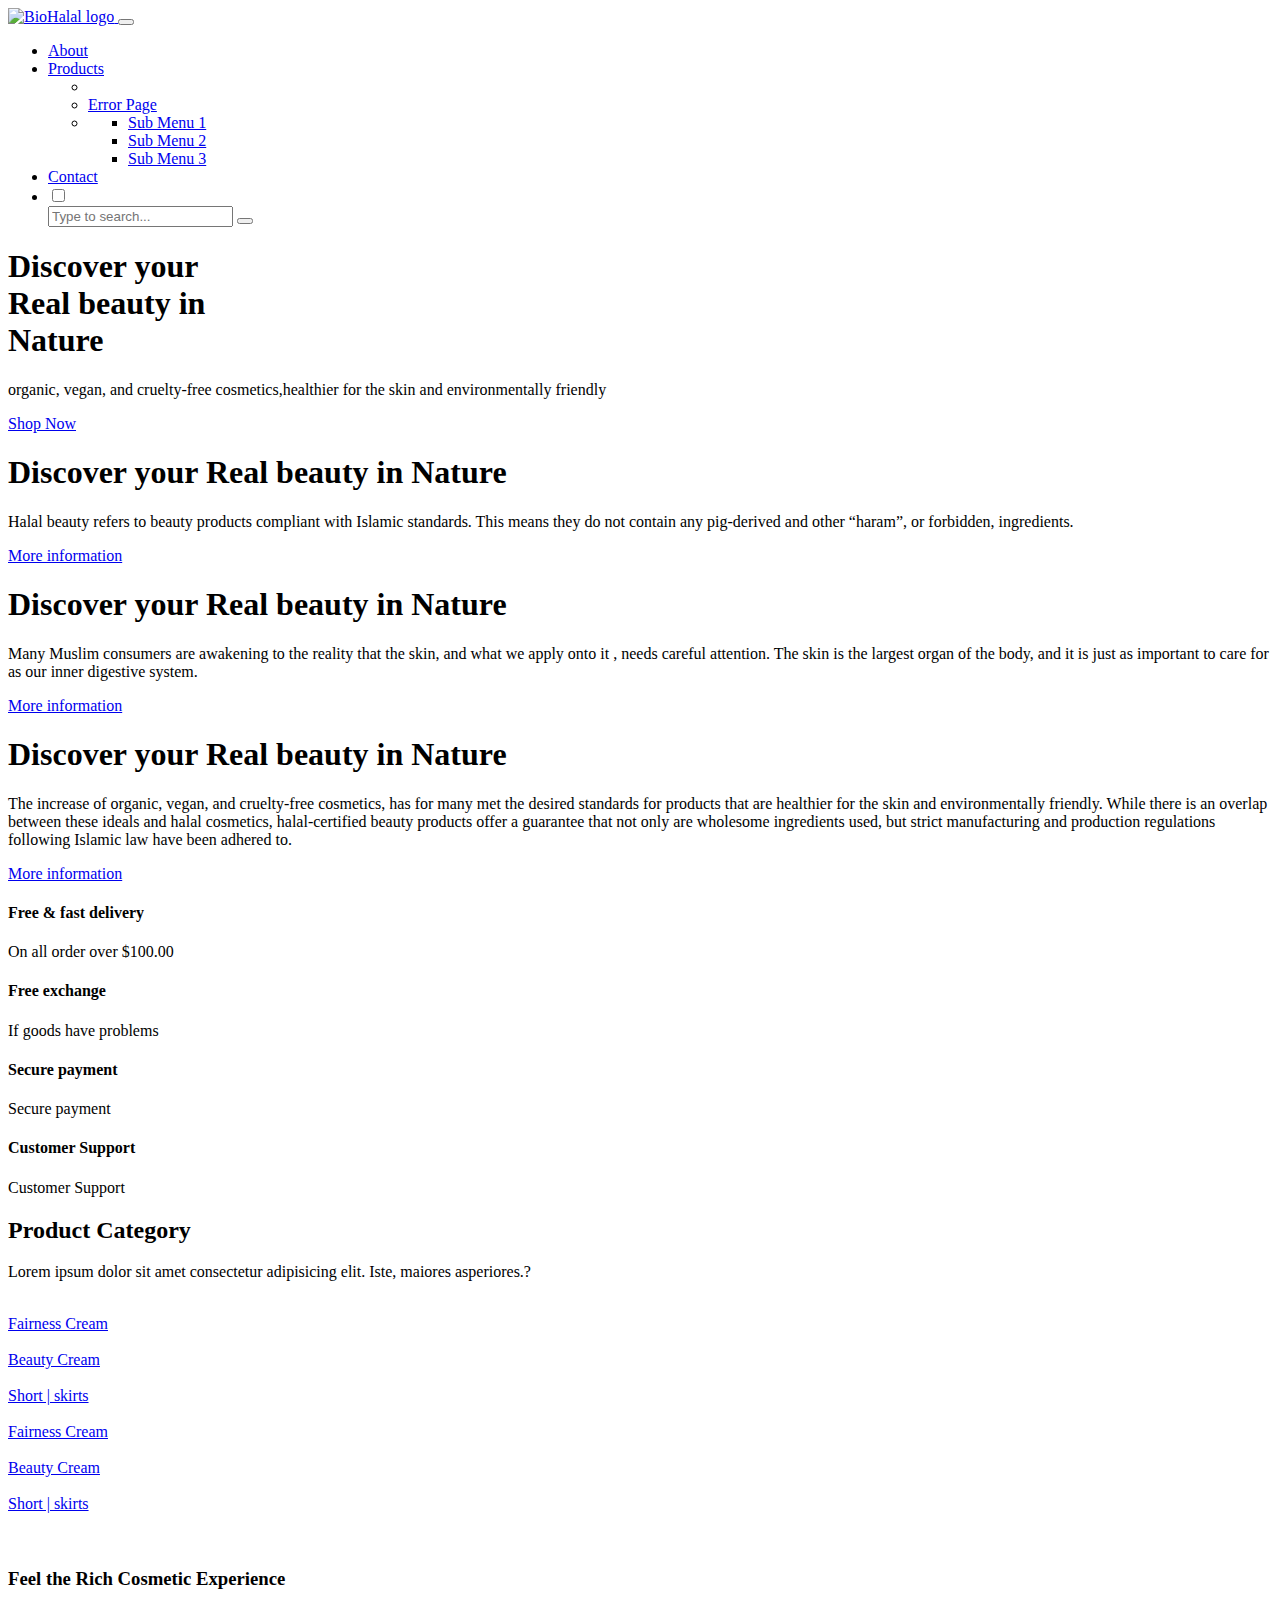
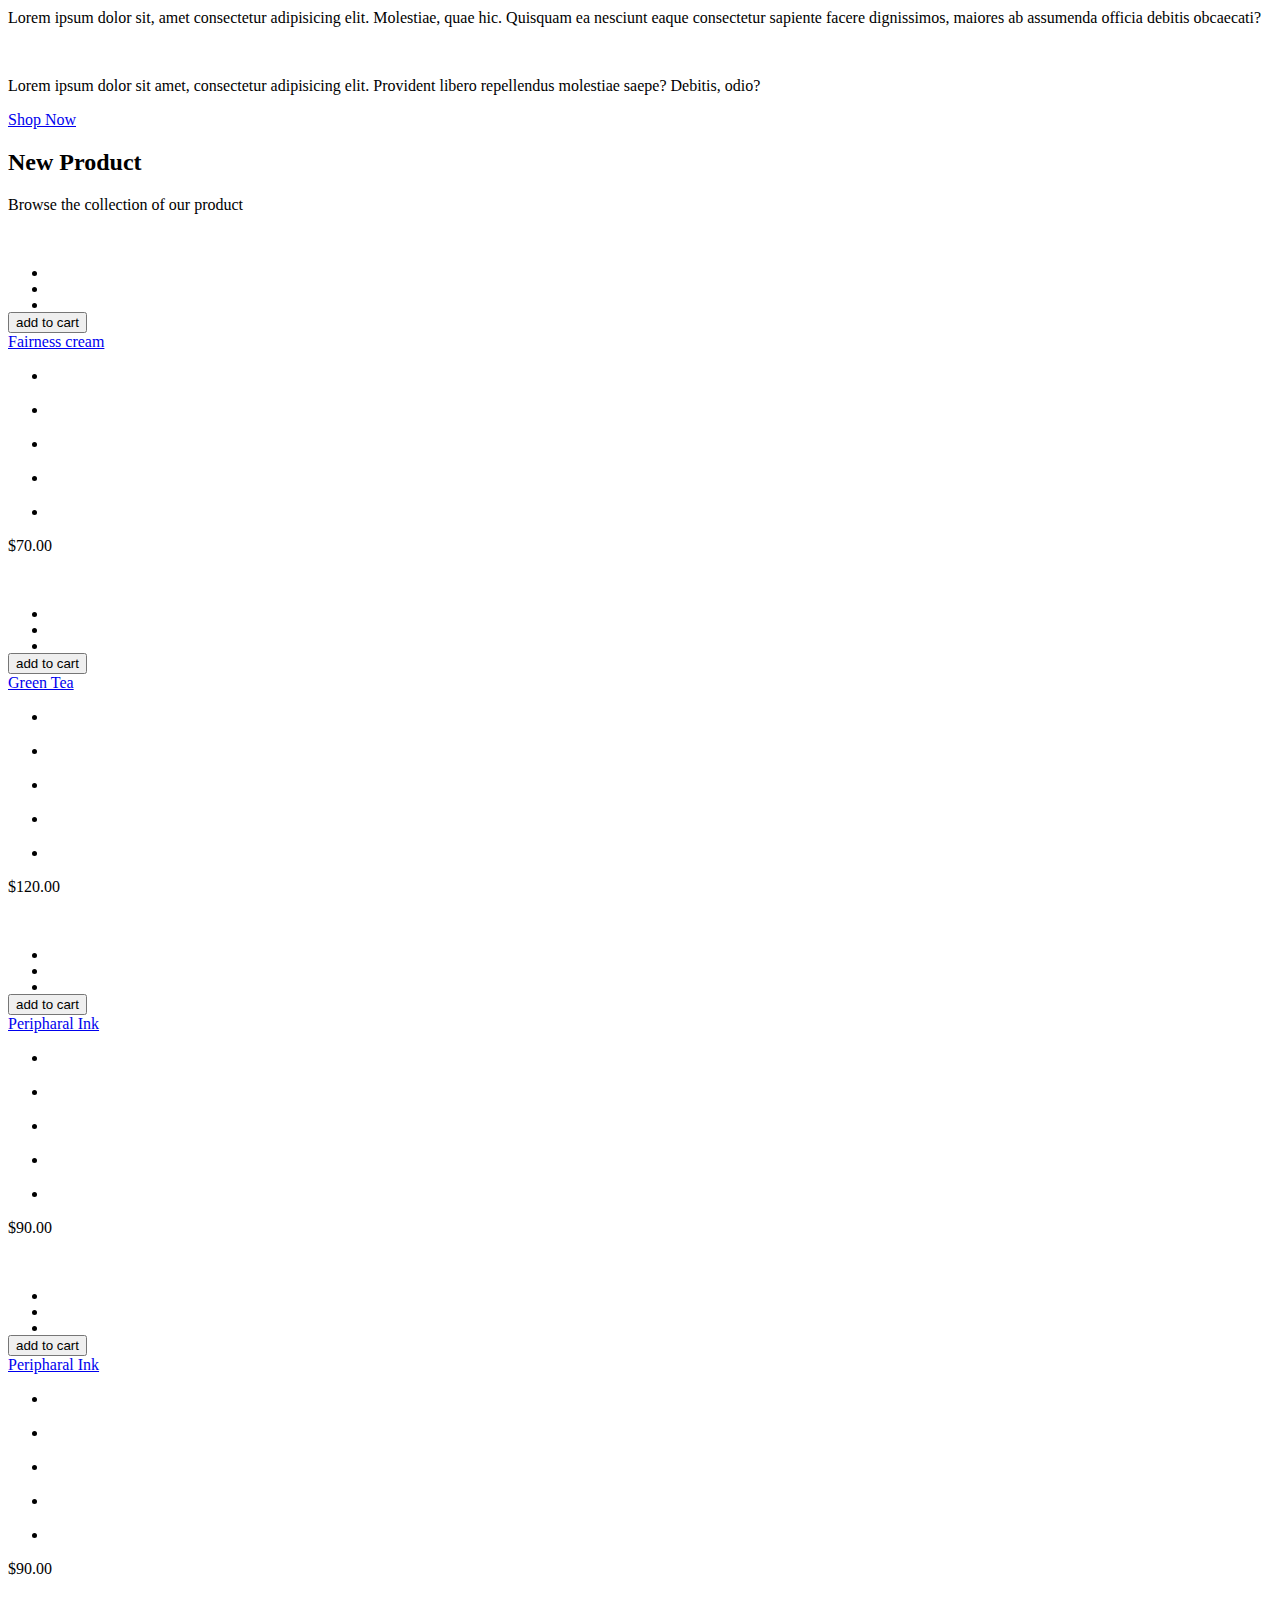
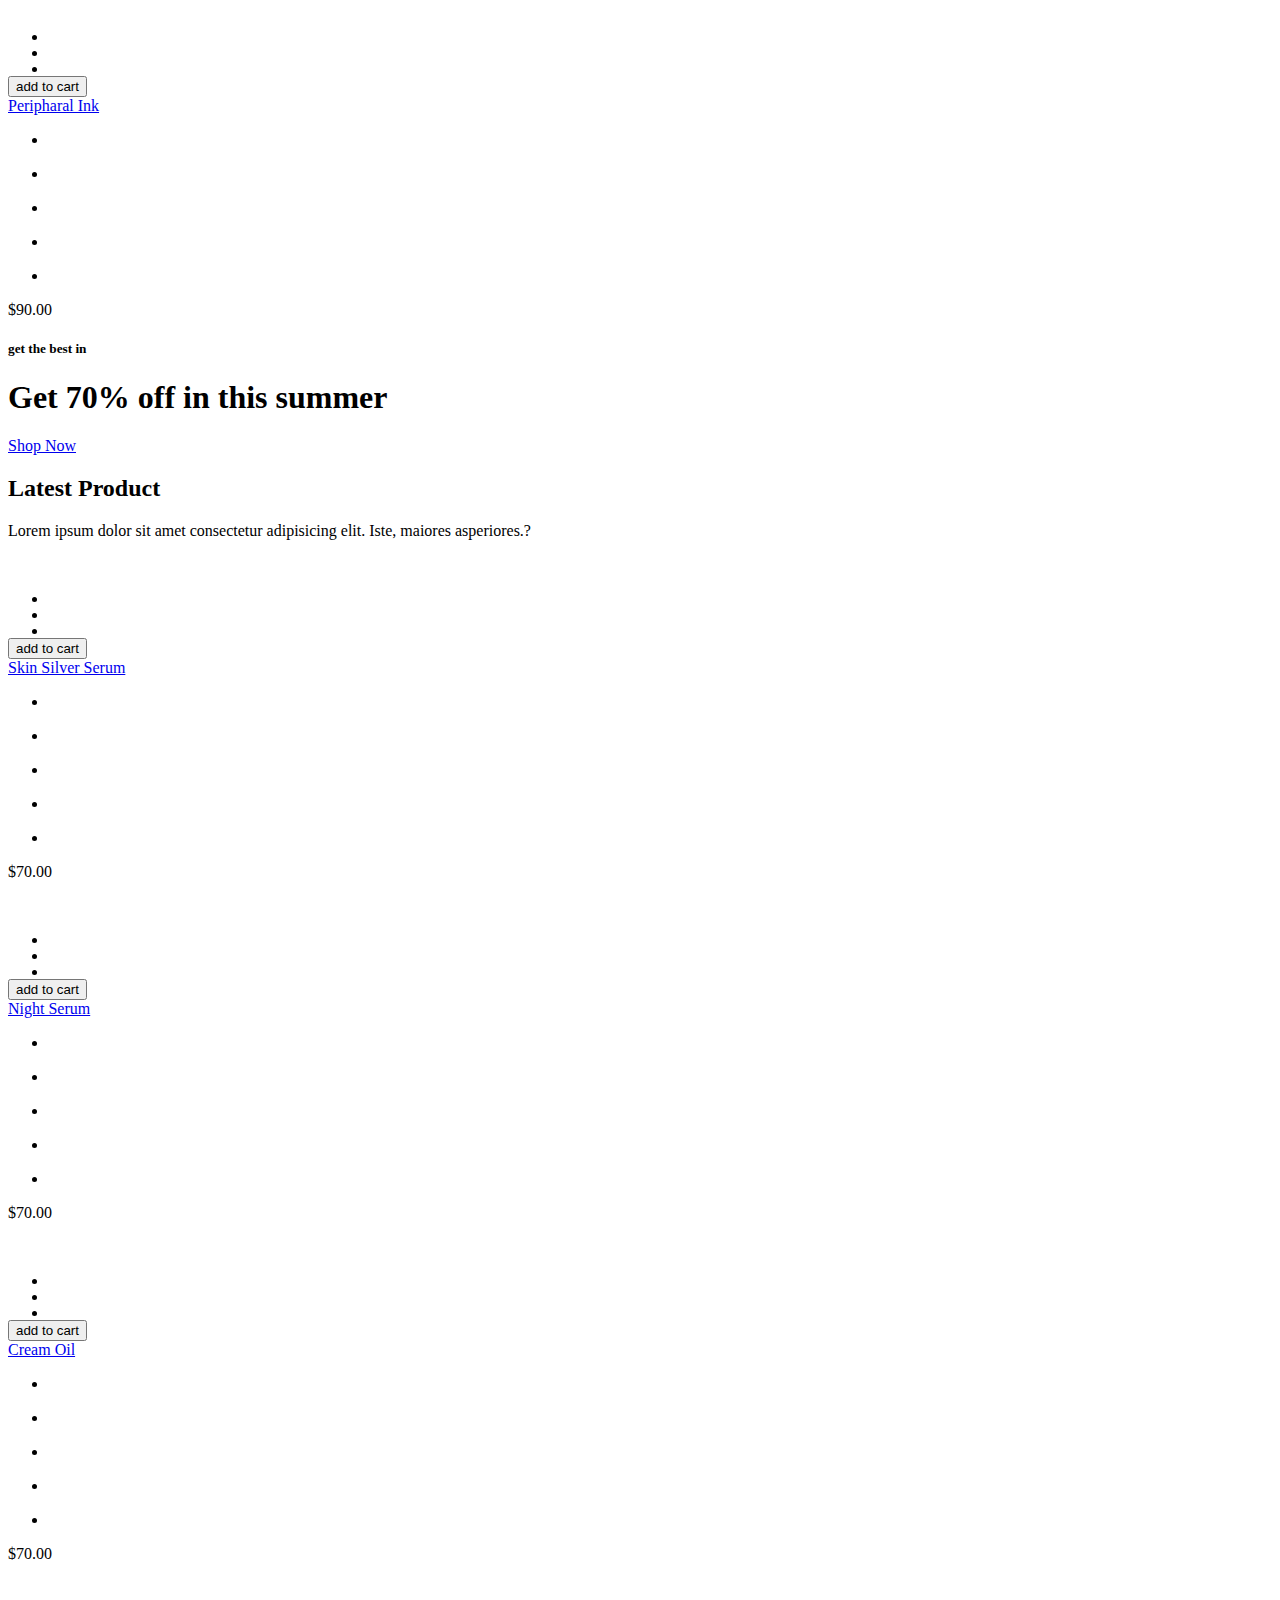
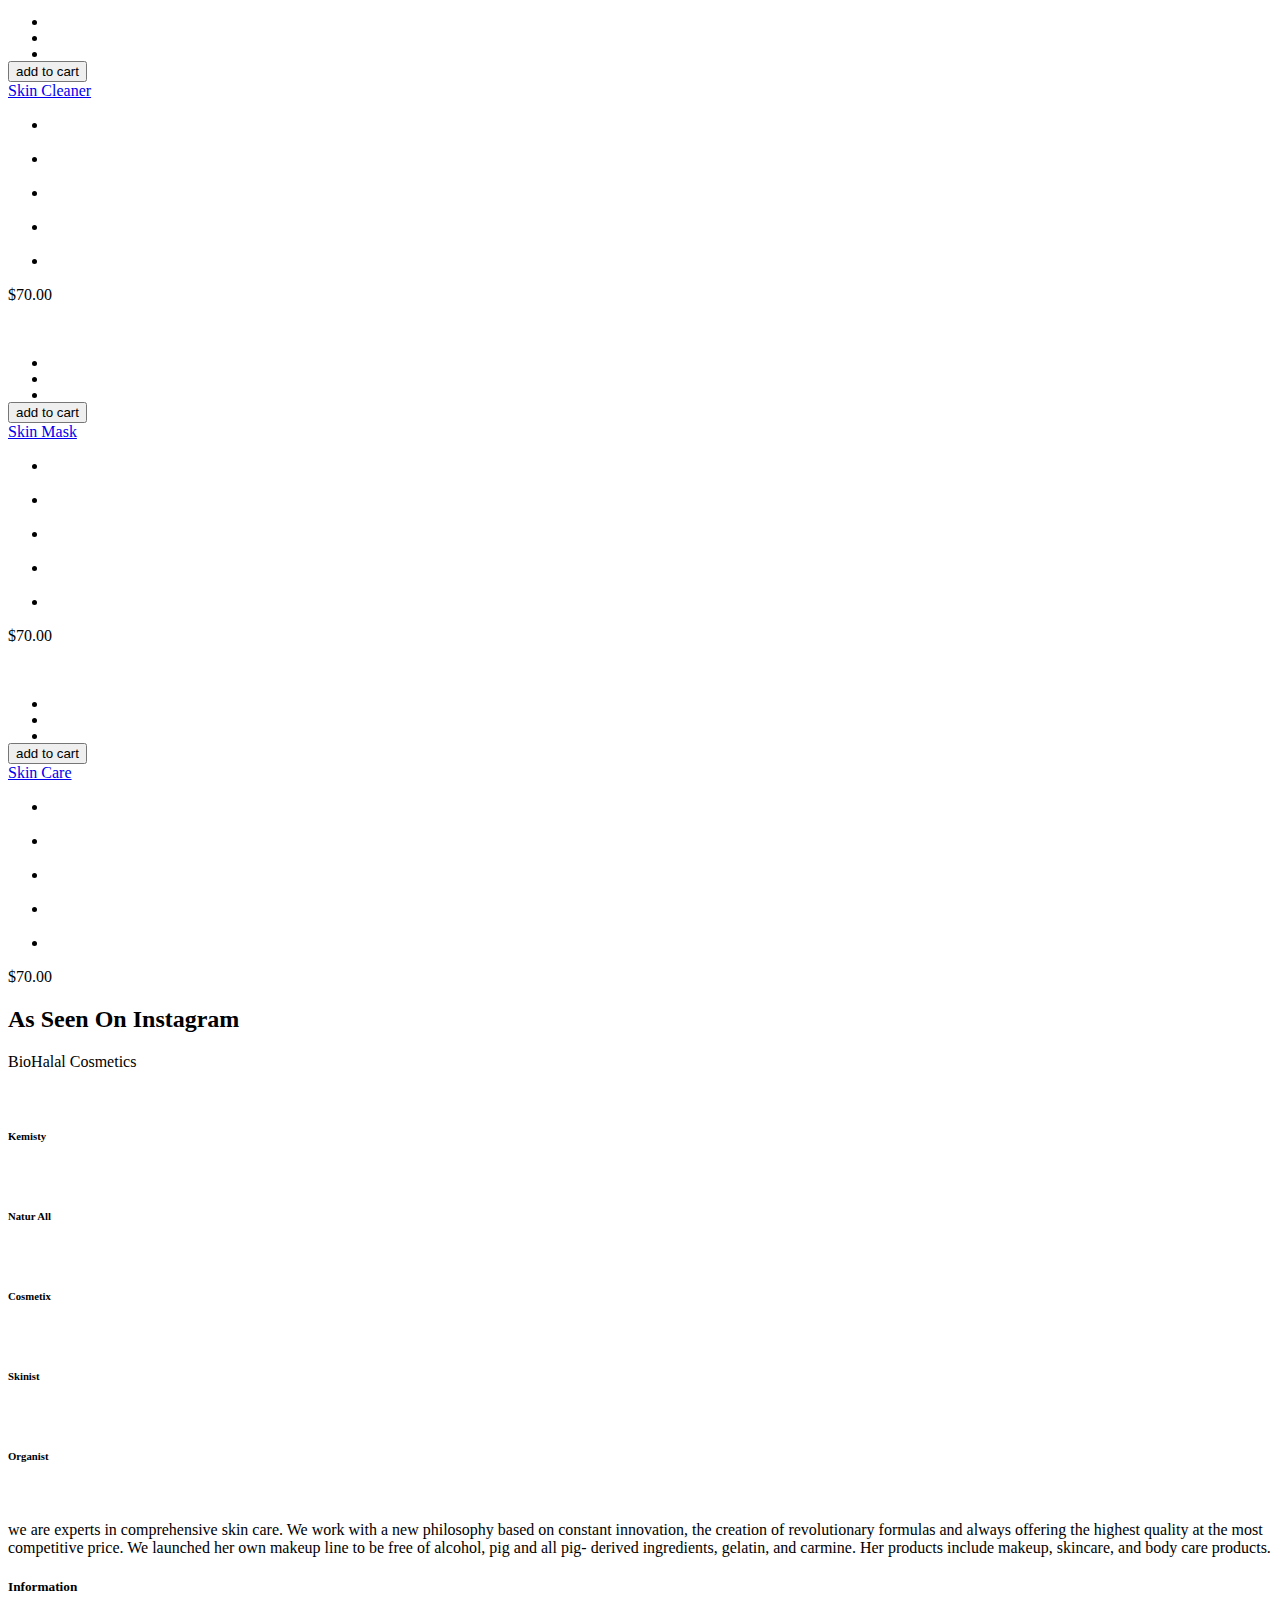
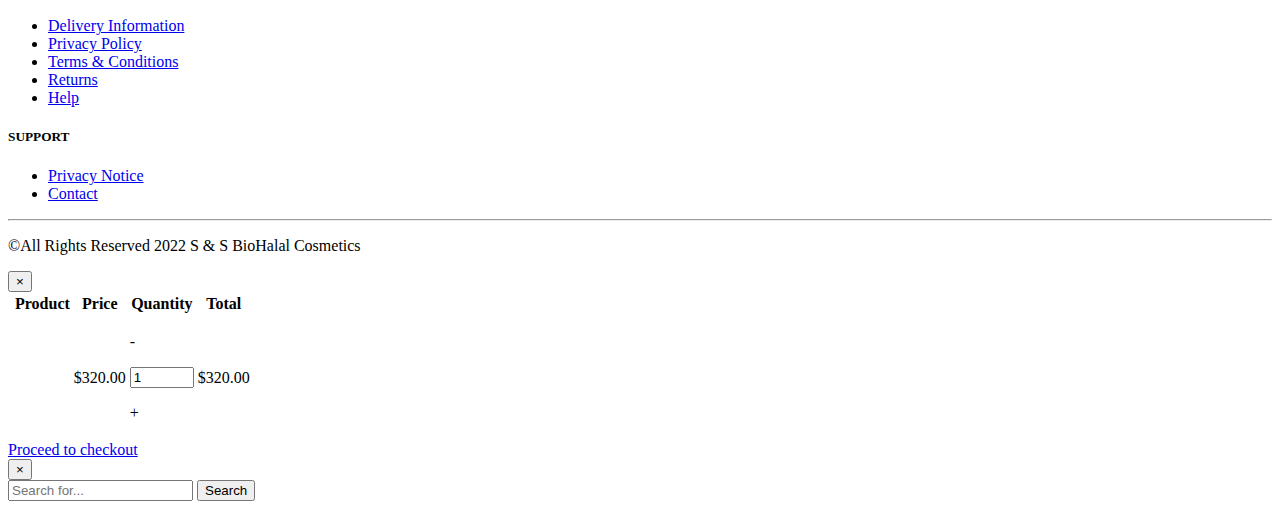
==== index.html @ 60471ac7 "Add files via upload" ====
<!DOCTYPE html>
<html lang="en">



<head>
  <meta charset="UTF-8">
  <meta http-equiv="X-UA-Compatible" content="IE=edge">
  <meta name="viewport" content="width=device-width, initial-scale=1.0">
  <title>Bio Cosmetics | Home</title>
  <!-- Google Font -->
  <link rel="preconnect" href="https://fonts.googleapis.com/">
  <link rel="preconnect" href="https://fonts.gstatic.com/" crossorigin>
  <link href="https://fonts.googleapis.com/css2?family=Sen:wght@400;700;800&amp;display=swap" rel="stylesheet">

  <link rel="preconnect" href="https://fonts.googleapis.com/">
  <link rel="preconnect" href="https://fonts.gstatic.com/" crossorigin>
  <link href="https://fonts.googleapis.com/css2?family=Montserrat:wght@100;200;300;400;500;600;700;800;900&amp;display=swap"
    rel="stylesheet">
  <!-- Font Awesome -->
  <link rel="stylesheet" href="assets/fonts/fontawesome-free/css/all.min.css">
  <!-- Scroll To Top -->
  <link rel="stylesheet" href="assets/css/material-scrolltop.css">
  <!-- Slick Slider -->
  <link rel="stylesheet" href="assets/css/slick.css">
  <link rel="stylesheet" href="assets/css/slick-theme.css">
  <!-- animate -->
  <link rel="stylesheet" href="assets/css/animate.min.css">
  <!-- magnific -->
  <link rel="stylesheet" href="assets/css/magnific-popup.css">
  <!-- Bootstrap 4.5v -->
  <link rel="stylesheet" href="assets/css/bootstrap.min.css">
  <!-- jQuery UI -->
  <link rel="stylesheet" href="assets/css/jquery-ui.min.css">

  <!-- CSS  -->
  <link rel="stylesheet" href="assets/css/style.css">
  <link rel="stylesheet" href="assets/css/responsive.css">
  <link rel="stylesheet" href="assets/css/anotherresponsive.html">

  <!-- Favicon -->
  <link rel="shortcut icon" type="image/png" href="assets/img/favicon.ico">
</head>

<body>

  <!-- Header Section Start -->
  <div id="header-upper">
    <div class="header-upper-sec">
      <div class="container">        
      </div>
    </div>
  </div>
  <header id="header" class="header">
    <div class="container">
      <div class="row">
        <div class="header-menu-wrapper">
          <nav class="navbar navbar-expand-lg navbar-light flex-between">
            <a href="index.html" class="header-menu-logo navbar-brand">
              <img src="assets/img/logo.png" alt="BioHalal logo">
            </a>
            <button class="navbar-toggler" type="button" data-toggle="collapse" data-target="https://forms.gle/9vh7PXT46bDUKeSv6navbarSupportedContent"
              aria-controls="navbarSupportedContent" aria-expanded="false" aria-label="Toggle navigation">
              <span class="navbar-toggler-icon"></span>
            </button>

            <div class="collapse navbar-collapse header-menu hm-collections" id="navbarSupportedContent">

              <!-- Left nav -->
              <ul class="nav navbar-nav ml-auto hm-collections">
                
                <li class="nav-item"><a class="nav-link" href="about.html">About</a></li>
                <li class="nav-item"><a class="nav-link" href="shop.html">Products</a></li>
                   <ul class="dropdown-menu">
                    <li><a class="dropdown-item" href="index.html"></a></li>
                    <li><a class="dropdown-item" href="404.html">Error Page</a></li>
                    <li class="dropdown"><a class="dropdown-item dropdown-toggle" href="https://forms.gle/9vh7PXT46bDUKeSv6"></a>
                      <ul class="dropdown-menu">
                        <li><a class="dropdown-item" href="https://forms.gle/9vh7PXT46bDUKeSv6">Sub Menu 1</a></li>
                        <li><a class="dropdown-item" href="https://forms.gle/9vh7PXT46bDUKeSv6">Sub Menu 2</a></li>
                        <li><a class="dropdown-item" href="https://forms.gle/9vh7PXT46bDUKeSv6">Sub Menu 3</a></li>
                      </ul>
                    </li>
                  </ul>
                </li>
                <li class="nav-item"><a class="nav-link" href="https://forms.gle/9vh7PXT46bDUKeSv6">Contact</a></li>
                <li class="nav-item mobile-hide">
                  <div class="header-right-box mobile-hide">
                    <div class="header-search-btn">
                      <div class="srch_wrpr">
                        <input type="checkbox" class="srch-checkbox">
                        <div class="srch_sb_cnt">
                          <input type="text" name="text_bar" class="sech_txt_inpt" placeholder="Type to search...">
                          <button class="srch_btn">
                            <i class="fa fa-search" aria-hidden="true"></i>
                          </button>
                        </div>
                      </div>
                    </div>
                    
                  </div>
                </li>
              </ul>
            </div>
          </nav>
        </div>
      </div>
    </div>
  </header>
  <!-- Header Section End -->


  <!-- Hero Section Start -->
  <section id="hero" class="hero-1">
    <div class="hero-section-main hero-slider">
      <div class="hero-box" style="background-image: url('assets/img/hero-img.jpg');">
        <div class="container">
          <div class="hero-content-wrapper">
            <h1>Discover your <br> Real beauty in <br> Nature</h1>
            <p class="hero-cont-bottom">organic, vegan, and cruelty-free cosmetics,healthier for the skin and environmentally friendly</p>
            <div class="hero-btn">
              <a class="btn btn-custom btn-custom-primary" href="shop.html">Shop Now</a>
            </div>
          </div>
        </div>
      </div>
      <div class="hero-box" style="background-image: url('assets/img/hero-img-2.jpg');">
        <div class="container">
          <div class="hero-content-wrapper">
            <h1>Discover your Real beauty in Nature</h1>
            <p class="hero-cont-bottom">Halal beauty refers to beauty products compliant with Islamic standards. 
			This means they do not contain any pig-derived and other “haram”, or forbidden, ingredients.</p>
            <div class="hero-btn">
              <a class="btn btn-custom btn-custom-primary" href="https://docs.google.com/forms/d/e/1FAIpQLScGNXFgKofjJynGFmVYHpTOwdOTHj577TXVViddF7yqrI9S2g/viewform?usp=sf_link">More information</a>
            </div>
          </div>
        </div>
      </div>
      <div class="hero-box" style="background-image: url('assets/img/hero-img-3.jpg');">
        <div class="container">
          <div class="hero-content-wrapper">
            <h1>Discover your Real beauty in Nature</h1>
            <p class="hero-cont-bottom">Many Muslim consumers are awakening to the reality that the skin,
			and what we apply onto it , needs careful attention. The skin is the largest organ of the body, and it is just as important to care for as our inner digestive system.

</p>
            <div class="hero-btn">
              <a class="btn btn-custom btn-custom-primary" href="https://docs.google.com/forms/d/e/1FAIpQLScGNXFgKofjJynGFmVYHpTOwdOTHj577TXVViddF7yqrI9S2g/viewform?usp=sf_link">More information</a>
            </div>
          </div>
        </div>
      </div>
      <div class="hero-box" style="background-image: url('assets/img/hero-img-4.jpg');">
        <div class="container">
          <div class="hero-content-wrapper">
            <h1>Discover your Real beauty in Nature</h1>
            <p class="hero-cont-bottom">The increase of organic, vegan, and cruelty-free cosmetics, 
			has for many met the desired standards for products that are healthier for the skin and environmentally friendly. While there is an overlap between these ideals and halal cosmetics, halal-certified beauty products offer a guarantee that not only are wholesome ingredients used, but strict manufacturing and production regulations following Islamic law have been adhered to.

</p>
            <div class="hero-btn">
              <a class="btn btn-custom btn-custom-primary" href="https://docs.google.com/forms/d/e/1FAIpQLScGNXFgKofjJynGFmVYHpTOwdOTHj577TXVViddF7yqrI9S2g/viewform?usp=sf_link">More information</a>
            </div>
          </div>
        </div>
      </div>
    </div>
  </section>
  <!-- Hero Section End -->

  <!-- Services Section Start -->
  <div id="services" class="section">
    <div class="services-section">
      <div class="container">
        <div class="row services-wrapper">
          <div class="col-lg-3 col-md-6">
            <div class="single-service text-center">
              <p class="service-icon"><i class="fas fa-truck"></i></p>
              <h4 class="service-title">
                Free & fast delivery
              </h4>
              <p class="service-desc">On all order over $100.00</p>
            </div>
          </div>
          <div class="col-lg-3 col-md-6">
            <div class="single-service text-center">
              <p class="service-icon"><i class="fas fa-redo"></i></p>
              <h4 class="service-title">
                Free exchange
              </h4>
              <p class="service-desc">If goods have problems</p>
            </div>
          </div>
          <div class="col-lg-3 col-md-6">
            <div class="single-service text-center">
              <p class="service-icon"><i class="fas fa-shield-alt"></i></p>
              <h4 class="service-title">
                Secure payment
              </h4>
              <p class="service-desc">Secure payment</p>
            </div>
          </div>
          <div class="col-lg-3 col-md-6">
            <div class="single-service text-center">
              <p class="service-icon"><i class="fas fa-headset"></i></p>
              <h4 class="service-title">
                Customer Support
              </h4>
              <p class="service-desc">Customer Support</p>
            </div>
          </div>
        </div>
      </div>
    </div>
  </div>
  <!-- Services Section End -->

  <!-- Product Category Section Start -->
  <section id="productCategory">
    <div class="product-category-section">
      <!-- Section Top Title -->
      <div class="section-top-box text-center">
        <h2 class="st-title">Product Category</h2>
        <p class="st-desc">Lorem ipsum dolor sit amet consectetur adipisicing elit. Iste, maiores asperiores.?</p>
      </div>
      <!-- Section Top Title -->
      <div class="container">
        <div class="prod-cat-wrapper slider-category">
          <div class="single-prod-cat">
            <div class="spb-thumb">
              <a href="shop.html" class="sp-thumbnail-url">
                <img src="assets/img/cat-1.jpg" alt="">
              </a>
            </div>
            <div class="pct-box text-center mt-3">
              <a href="shop.html" class="pc-title">Fairness Cream</a>
            </div>
          </div>
          <div class="single-prod-cat">
            <div class="spb-thumb">
              <a href="shop.html" class="sp-thumbnail-url">
                <img src="assets/img/cat-2.jpg" alt="">
              </a>
            </div>
            <div class="pct-box text-center mt-3">
              <a href="shop.html" class="pc-title">Beauty Cream</a>
            </div>
          </div>
          <div class="single-prod-cat">
            <div class="spb-thumb">
              <a href="shop.html" class="sp-thumbnail-url">
                <img src="assets/img/cat-3.jpg" alt="">
              </a>
            </div>
            <div class="pct-box text-center mt-3">
              <a href="shop.html" class="pc-title">Short | skirts</a>
            </div>
          </div>
          <div class="single-prod-cat">
            <div class="spb-thumb">
              <a href="shop.html" class="sp-thumbnail-url">
                <img src="assets/img/cat-1.jpg" alt="">
              </a>
            </div>
            <div class="pct-box text-center mt-3">
              <a href="shop.html" class="pc-title">Fairness Cream</a>
            </div>
          </div>
          <div class="single-prod-cat">
            <div class="spb-thumb">
              <a href="shop.html" class="sp-thumbnail-url">
                <img src="assets/img/cat-2.jpg" alt="">
              </a>
            </div>
            <div class="pct-box text-center mt-3">
              <a href="shop.html" class="pc-title">Beauty Cream</a>
            </div>
          </div>
          <div class="single-prod-cat">
            <div class="spb-thumb">
              <a href="shop.html" class="sp-thumbnail-url">
                <img src="assets/img/cat-3.jpg" alt="">
              </a>
            </div>
            <div class="pct-box text-center mt-3">
              <a href="shop.html" class="pc-title">Short | skirts</a>
            </div>
          </div>
        </div>
      </div>
    </div>
  </section>
  <!-- Product Category Section End -->

  <!-- Experience Section Start -->
  <section id="experience" class="section">
    <div class="experience-section">
      <div class="container">
        <div class="exp-wrapper flex-align">
          <div class="exp-left">
            <div class="exp-left-img">
              <div class="el-lg-img">
                <img src="assets/img/experience-lg.jpg" alt="">

                <div class="el-sm-img">
                  <img src="assets/img/experience-sm.jpg" alt="">
                </div>
              </div>
            </div>
          </div>
          <div class="exp-right">
            <h3 class="exp-title">Feel the Rich Cosmetic Experience</h3>
            <p>Lorem ipsum dolor sit, amet consectetur adipisicing elit. Molestiae, quae hic. Quisquam ea nesciunt
              eaque consectetur sapiente facere dignissimos, maiores ab assumenda officia debitis obcaecati?</p>
            <br>
            <p>Lorem ipsum dolor sit amet, consectetur adipisicing elit. Provident libero repellendus molestiae saepe?
              Debitis, odio?</p>

            <a class="btn btn-custom btn-custom-primary" href="shop.html">Shop Now</a>
          </div>
        </div>
      </div>
    </div>
  </section>
  <!-- Experience Section End -->

  <!-- New Product Section Start -->
  <section id="newProduct">
    <div class="new-product-section">
      <!-- Section Top Title -->

      <div class="container">
        <div class="section-top-box stp-left">
          <h2 class="st-title">New Product</h2>
          <p class="st-desc">Browse the collection of our product</p>
        </div>
        <div class="product-cat-wrapper prod-slider">
          <div class="col-lg-4 col-md-6 mb-5">
            <div class="single-product">
              <div class="sp-box">
                <div class="spb-thumb">
                  <a href="shop-inner.html" class="sp-thumbnail-url">
                    <img src="assets/img/product-1.jpg" alt="">
                  </a>

                  <div class="single-prod-icon">
                    <ul class="prod-icon-collection flex-all">
                      <li> <a href="https://forms.gle/9vh7PXT46bDUKeSv6" class="addtowishlist">
                          <p class="addToCart"><i class="fas fa-shopping-bag sp-icon"></i></p>
                        </a></li>
                      <li><a href="https://forms.gle/9vh7PXT46bDUKeSv6" class="addtowishlist">
                          <p class="wishlist"><i class="far fa-heart sp-icon"></i></p>
                        </a></li>
                      <li><a href="shop-inner.html">
                          <p class="eye"><i class="fas fa-eye sp-icon"></i></p>
                        </a></li>
                    </ul>
                  </div>
                  <button class="btn btn-block add-to-cart"><span><i class="fas fa-shopping-bag"></i></span>add to
                    cart</button>
                </div>

                <div class="single-prod-bottom text-center mt-3">
                  <a href="shop-inner.html" class="product-title">Fairness cream</a>
                  <div class="product-ratings">
                    <ul class="ratings-collection flex-all">
                      <li>
                        <p><i class="fas fa-star"></i></p>
                      </li>
                      <li>
                        <p><i class="fas fa-star"></i></p>
                      </li>
                      <li>
                        <p><i class="fas fa-star"></i></p>
                      </li>
                      <li>
                        <p><i class="fas fa-star"></i></p>
                      </li>
                      <li>
                        <p><i class="fas fa-star"></i></p>
                      </li>
                    </ul>
                  </div>
                  <div class="product-price">
                    <p class="regular-price">$70.00</p>
                  </div>
                </div>
              </div>
            </div>
          </div>
          <div class="col-lg-4 col-md-6 mb-5">
            <div class="single-product">
              <div class="sp-box">
                <div class="spb-thumb">
                  <a href="shop-inner.html" class="sp-thumbnail-url">
                    <img src="assets/img/product-2.jpg" alt="">
                  </a>

                  <div class="single-prod-icon">
                    <ul class="prod-icon-collection flex-all">
                      <li> <a href="https://forms.gle/9vh7PXT46bDUKeSv6" class="addtowishlist">
                          <p class="addToCart"><i class="fas fa-shopping-bag sp-icon"></i></p>
                        </a></li>
                      <li><a href="https://forms.gle/9vh7PXT46bDUKeSv6" class="addtowishlist">
                          <p class="wishlist"><i class="far fa-heart sp-icon"></i></p>
                        </a></li>
                      <li><a href="shop-inner.html">
                          <p class="eye"><i class="fas fa-eye sp-icon"></i></p>
                        </a></li>
                    </ul>
                  </div>
                  <button class="btn btn-block add-to-cart"><span><i class="fas fa-shopping-bag"></i></span>add to
                    cart</button>
                </div>

                <div class="single-prod-bottom text-center mt-3">
                  <a href="shop-inner.html" class="product-title">Green Tea</a>
                  <div class="product-ratings">
                    <ul class="ratings-collection flex-all">
                      <li>
                        <p><i class="fas fa-star"></i></p>
                      </li>
                      <li>
                        <p><i class="fas fa-star"></i></p>
                      </li>
                      <li>
                        <p><i class="fas fa-star"></i></p>
                      </li>
                      <li>
                        <p><i class="fas fa-star"></i></p>
                      </li>
                      <li>
                        <p><i class="fas fa-star"></i></p>
                      </li>
                    </ul>
                  </div>
                  <div class="product-price">
                    <p class="regular-price">$120.00</p>
                  </div>
                </div>
              </div>
            </div>
          </div>
          <div class="col-lg-4 col-md-6 mb-5">
            <div class="single-product">
              <div class="sp-box">
                <div class="spb-thumb">
                  <a href="shop-inner.html" class="sp-thumbnail-url">
                    <img src="assets/img/product-3.jpg" alt="">
                  </a>

                  <div class="single-prod-icon">
                    <ul class="prod-icon-collection flex-all">
                      <li> <a href="https://forms.gle/9vh7PXT46bDUKeSv6" class="addtowishlist">
                          <p class="addToCart"><i class="fas fa-shopping-bag sp-icon"></i></p>
                        </a></li>
                      <li><a href="https://forms.gle/9vh7PXT46bDUKeSv6" class="addtowishlist">
                          <p class="wishlist"><i class="far fa-heart sp-icon"></i></p>
                        </a></li>
                      <li><a href="shop-inner.html">
                          <p class="eye"><i class="fas fa-eye sp-icon"></i></p>
                        </a></li>
                    </ul>
                  </div>
                  <button class="btn btn-block add-to-cart"><span><i class="fas fa-shopping-bag"></i></span>add to
                    cart</button>
                </div>

                <div class="single-prod-bottom text-center mt-3">
                  <a href="shop-inner.html" class="product-title">Peripharal Ink</a>
                  <div class="product-ratings">
                    <ul class="ratings-collection flex-all">
                      <li>
                        <p><i class="fas fa-star"></i></p>
                      </li>
                      <li>
                        <p><i class="fas fa-star"></i></p>
                      </li>
                      <li>
                        <p><i class="fas fa-star"></i></p>
                      </li>
                      <li>
                        <p><i class="fas fa-star"></i></p>
                      </li>
                      <li>
                        <p><i class="fas fa-star"></i></p>
                      </li>
                    </ul>
                  </div>
                  <div class="product-price">
                    <p class="regular-price">$90.00</p>
                  </div>
                </div>
              </div>
            </div>
          </div>
          <div class="col-lg-4 col-md-6 mb-5">
            <div class="single-product">
              <div class="sp-box">
                <div class="spb-thumb">
                  <a href="shop-inner.html" class="sp-thumbnail-url">
                    <img src="assets/img/product-1.jpg" alt="">
                  </a>

                  <div class="single-prod-icon">
                    <ul class="prod-icon-collection flex-all">
                      <li> <a href="https://forms.gle/9vh7PXT46bDUKeSv6" class="addtowishlist">
                          <p class="addToCart"><i class="fas fa-shopping-bag sp-icon"></i></p>
                        </a></li>
                      <li><a href="https://forms.gle/9vh7PXT46bDUKeSv6" class="addtowishlist">
                          <p class="wishlist"><i class="far fa-heart sp-icon"></i></p>
                        </a></li>
                      <li><a href="shop-inner.html">
                          <p class="eye"><i class="fas fa-eye sp-icon"></i></p>
                        </a></li>
                    </ul>
                  </div>
                  <button class="btn btn-block add-to-cart"><span><i class="fas fa-shopping-bag"></i></span>add to
                    cart</button>
                </div>

                <div class="single-prod-bottom text-center mt-3">
                  <a href="shop-inner.html" class="product-title">Peripharal Ink</a>
                  <div class="product-ratings">
                    <ul class="ratings-collection flex-all">
                      <li>
                        <p><i class="fas fa-star"></i></p>
                      </li>
                      <li>
                        <p><i class="fas fa-star"></i></p>
                      </li>
                      <li>
                        <p><i class="fas fa-star"></i></p>
                      </li>
                      <li>
                        <p><i class="fas fa-star"></i></p>
                      </li>
                      <li>
                        <p><i class="fas fa-star"></i></p>
                      </li>
                    </ul>
                  </div>
                  <div class="product-price">
                    <p class="regular-price">$90.00</p>
                  </div>
                </div>
              </div>
            </div>
          </div>
          <div class="col-lg-4 col-md-6 mb-5">
            <div class="single-product">
              <div class="sp-box">
                <div class="spb-thumb">
                  <a href="shop-inner.html" class="sp-thumbnail-url">
                    <img src="assets/img/product-2.jpg" alt="">
                  </a>

                  <div class="single-prod-icon">
                    <ul class="prod-icon-collection flex-all">
                      <li> <a href="https://forms.gle/9vh7PXT46bDUKeSv6" class="addtowishlist">
                          <p class="addToCart"><i class="fas fa-shopping-bag sp-icon"></i></p>
                        </a></li>
                      <li><a href="https://forms.gle/9vh7PXT46bDUKeSv6" class="addtowishlist">
                          <p class="wishlist"><i class="far fa-heart sp-icon"></i></p>
                        </a></li>
                      <li><a href="shop-inner.html">
                          <p class="eye"><i class="fas fa-eye sp-icon"></i></p>
                        </a></li>
                    </ul>
                  </div>
                  <button class="btn btn-block add-to-cart"><span><i class="fas fa-shopping-bag"></i></span>add to
                    cart</button>
                </div>

                <div class="single-prod-bottom text-center mt-3">
                  <a href="shop-inner.html" class="product-title">Peripharal Ink</a>
                  <div class="product-ratings">
                    <ul class="ratings-collection flex-all">
                      <li>
                        <p><i class="fas fa-star"></i></p>
                      </li>
                      <li>
                        <p><i class="fas fa-star"></i></p>
                      </li>
                      <li>
                        <p><i class="fas fa-star"></i></p>
                      </li>
                      <li>
                        <p><i class="fas fa-star"></i></p>
                      </li>
                      <li>
                        <p><i class="fas fa-star"></i></p>
                      </li>
                    </ul>
                  </div>
                  <div class="product-price">
                    <p class="regular-price">$90.00</p>
                  </div>
                </div>
              </div>
            </div>
          </div>
        </div>
      </div>
    </div>
  </section>
  <!-- New Product Section End -->

  <!-- Trending Section Start -->
  <section id="trending" class="section">
    <div class="trending-section" style="background-image: url('assets/img/trending-bg.jpg');">
      <div class="trending-content-wrapper text-center">
        <div class="tr-top">
          <h5>get the best in</h5>
        </div>
        <div class="trending-content text-center">
          <h1 class="tr-title">Get 70% off in this summer</h1>
        </div>
        <div class="tr-btn">
          <a class="btn btn-custom btn-custom-primary" href="shop.html">Shop Now</a>
        </div>
      </div>
    </div>
  </section>

  <!-- Trending Section End -->

  <!-- Latest Product Section Start -->
  <section id="latest-product" class="pb-80">
    <div class="latest-product-section">
      <div class="container">
        <!-- Section Top Title -->
        <div class="section-top-box text-center">
          <h2 class="st-title">Latest Product</h2>
          <p class="st-desc">Lorem ipsum dolor sit amet consectetur adipisicing elit. Iste, maiores asperiores.?</p>
        </div>
        <!-- Section Top Title -->
        <div class="row">
          <div class="col-lg-4 col-md-6 mb-5">
            <div class="single-product">
              <div class="sp-box">
                <div class="spb-thumb">
                  <a href="shop-inner.html" class="sp-thumbnail-url">
                    <img src="assets/img/product-4.jpg" alt="">
                  </a>

                  <div class="single-prod-icon">
                    <ul class="prod-icon-collection flex-all">
                      <li> <a href="https://forms.gle/9vh7PXT46bDUKeSv6" class="addtowishlist">
                          <p class="addToCart"><i class="fas fa-shopping-bag sp-icon"></i></p>
                        </a></li>
                      <li><a href="https://forms.gle/9vh7PXT46bDUKeSv6" class="addtowishlist">
                          <p class="wishlist"><i class="far fa-heart sp-icon"></i></p>
                        </a></li>
                      <li><a href="shop-inner.html">
                          <p class="eye"><i class="fas fa-eye sp-icon"></i></p>
                        </a></li>
                    </ul>
                  </div>
                  <button class="btn btn-block add-to-cart"><span><i class="fas fa-shopping-bag"></i></span>add to
                    cart</button>
                </div>

                <div class="single-prod-bottom text-center mt-3">
                  <a href="shop-inner.html" class="product-title">Skin Silver Serum</a>
                  <div class="product-ratings">
                    <ul class="ratings-collection flex-all">
                      <li>
                        <p><i class="fas fa-star"></i></p>
                      </li>
                      <li>
                        <p><i class="fas fa-star"></i></p>
                      </li>
                      <li>
                        <p><i class="fas fa-star"></i></p>
                      </li>
                      <li>
                        <p><i class="fas fa-star"></i></p>
                      </li>
                      <li>
                        <p><i class="fas fa-star"></i></p>
                      </li>
                    </ul>
                  </div>
                  <div class="product-price">
                    <p class="regular-price">$70.00</p>
                  </div>
                </div>
              </div>
            </div>
          </div>
          <div class="col-lg-4 col-md-6 mb-5">
            <div class="single-product">
              <div class="sp-box">
                <div class="spb-thumb">
                  <a href="shop-inner.html" class="sp-thumbnail-url">
                    <img src="assets/img/product-5.jpg" alt="">
                  </a>

                  <div class="single-prod-icon">
                    <ul class="prod-icon-collection flex-all">
                      <li> <a href="https://forms.gle/9vh7PXT46bDUKeSv6" class="addtowishlist">
                          <p class="addToCart"><i class="fas fa-shopping-bag sp-icon"></i></p>
                        </a></li>
                      <li><a href="https://forms.gle/9vh7PXT46bDUKeSv6" class="addtowishlist">
                          <p class="wishlist"><i class="far fa-heart sp-icon"></i></p>
                        </a></li>
                      <li><a href="shop-inner.html">
                          <p class="eye"><i class="fas fa-eye sp-icon"></i></p>
                        </a></li>
                    </ul>
                  </div>
                  <button class="btn btn-block add-to-cart"><span><i class="fas fa-shopping-bag"></i></span>add to
                    cart</button>
                </div>

                <div class="single-prod-bottom text-center mt-3">
                  <a href="shop-inner.html" class="product-title">Night Serum</a>
                  <div class="product-ratings">
                    <ul class="ratings-collection flex-all">
                      <li>
                        <p><i class="fas fa-star"></i></p>
                      </li>
                      <li>
                        <p><i class="fas fa-star"></i></p>
                      </li>
                      <li>
                        <p><i class="fas fa-star"></i></p>
                      </li>
                      <li>
                        <p><i class="fas fa-star"></i></p>
                      </li>
                      <li>
                        <p><i class="fas fa-star"></i></p>
                      </li>
                    </ul>
                  </div>
                  <div class="product-price">
                    <p class="regular-price">$70.00</p>
                  </div>
                </div>
              </div>
            </div>
          </div>
          <div class="col-lg-4 col-md-6 mb-5">
            <div class="single-product">
              <div class="sp-box">
                <div class="spb-thumb">
                  <a href="shop-inner.html" class="sp-thumbnail-url">
                    <img src="assets/img/product-6.jpg" alt="">
                  </a>

                  <div class="single-prod-icon">
                    <ul class="prod-icon-collection flex-all">
                      <li> <a href="https://forms.gle/9vh7PXT46bDUKeSv6" class="addtowishlist">
                          <p class="addToCart"><i class="fas fa-shopping-bag sp-icon"></i></p>
                        </a></li>
                      <li><a href="https://forms.gle/9vh7PXT46bDUKeSv6" class="addtowishlist">
                          <p class="wishlist"><i class="far fa-heart sp-icon"></i></p>
                        </a></li>
                      <li><a href="shop-inner.html">
                          <p class="eye"><i class="fas fa-eye sp-icon"></i></p>
                        </a></li>
                    </ul>
                  </div>
                  <button class="btn btn-block add-to-cart"><span><i class="fas fa-shopping-bag"></i></span>add to
                    cart</button>
                </div>

                <div class="single-prod-bottom text-center mt-3">
                  <a href="shop-inner.html" class="product-title">Cream Oil</a>
                  <div class="product-ratings">
                    <ul class="ratings-collection flex-all">
                      <li>
                        <p><i class="fas fa-star"></i></p>
                      </li>
                      <li>
                        <p><i class="fas fa-star"></i></p>
                      </li>
                      <li>
                        <p><i class="fas fa-star"></i></p>
                      </li>
                      <li>
                        <p><i class="fas fa-star"></i></p>
                      </li>
                      <li>
                        <p><i class="fas fa-star"></i></p>
                      </li>
                    </ul>
                  </div>
                  <div class="product-price">
                    <p class="regular-price">$70.00</p>
                  </div>
                </div>
              </div>
            </div>
          </div>
          <div class="col-lg-4 col-md-6 mb-5">
            <div class="single-product">
              <div class="sp-box">
                <div class="spb-thumb">
                  <a href="shop-inner.html" class="sp-thumbnail-url">
                    <img src="assets/img/product-7.jpg" alt="">
                  </a>

                  <div class="single-prod-icon">
                    <ul class="prod-icon-collection flex-all">
                      <li> <a href="https://forms.gle/9vh7PXT46bDUKeSv6" class="addtowishlist">
                          <p class="addToCart"><i class="fas fa-shopping-bag sp-icon"></i></p>
                        </a></li>
                      <li><a href="https://forms.gle/9vh7PXT46bDUKeSv6" class="addtowishlist">
                          <p class="wishlist"><i class="far fa-heart sp-icon"></i></p>
                        </a></li>
                      <li><a href="shop-inner.html">
                          <p class="eye"><i class="fas fa-eye sp-icon"></i></p>
                        </a></li>
                    </ul>
                  </div>
                  <button class="btn btn-block add-to-cart"><span><i class="fas fa-shopping-bag"></i></span>add to
                    cart</button>
                </div>

                <div class="single-prod-bottom text-center mt-3">
                  <a href="shop-inner.html" class="product-title">Skin Cleaner</a>
                  <div class="product-ratings">
                    <ul class="ratings-collection flex-all">
                      <li>
                        <p><i class="fas fa-star"></i></p>
                      </li>
                      <li>
                        <p><i class="fas fa-star"></i></p>
                      </li>
                      <li>
                        <p><i class="fas fa-star"></i></p>
                      </li>
                      <li>
                        <p><i class="fas fa-star"></i></p>
                      </li>
                      <li>
                        <p><i class="fas fa-star"></i></p>
                      </li>
                    </ul>
                  </div>
                  <div class="product-price">
                    <p class="regular-price">$70.00</p>
                  </div>
                </div>
              </div>
            </div>
          </div>
          <div class="col-lg-4 col-md-6 mb-5">
            <div class="single-product">
              <div class="sp-box">
                <div class="spb-thumb">
                  <a href="shop-inner.html" class="sp-thumbnail-url">
                    <img src="assets/img/product-8.jpg" alt="">
                  </a>

                  <div class="single-prod-icon">
                    <ul class="prod-icon-collection flex-all">
                      <li> <a href="https://forms.gle/9vh7PXT46bDUKeSv6" class="addtowishlist">
                          <p class="addToCart"><i class="fas fa-shopping-bag sp-icon"></i></p>
                        </a></li>
                      <li><a href="https://forms.gle/9vh7PXT46bDUKeSv6" class="addtowishlist">
                          <p class="wishlist"><i class="far fa-heart sp-icon"></i></p>
                        </a></li>
                      <li><a href="shop-inner.html">
                          <p class="eye"><i class="fas fa-eye sp-icon"></i></p>
                        </a></li>
                    </ul>
                  </div>
                  <button class="btn btn-block add-to-cart"><span><i class="fas fa-shopping-bag"></i></span>add to
                    cart</button>
                </div>

                <div class="single-prod-bottom text-center mt-3">
                  <a href="shop-inner.html" class="product-title">Skin Mask</a>
                  <div class="product-ratings">
                    <ul class="ratings-collection flex-all">
                      <li>
                        <p><i class="fas fa-star"></i></p>
                      </li>
                      <li>
                        <p><i class="fas fa-star"></i></p>
                      </li>
                      <li>
                        <p><i class="fas fa-star"></i></p>
                      </li>
                      <li>
                        <p><i class="fas fa-star"></i></p>
                      </li>
                      <li>
                        <p><i class="fas fa-star"></i></p>
                      </li>
                    </ul>
                  </div>
                  <div class="product-price">
                    <p class="regular-price">$70.00</p>
                  </div>
                </div>
              </div>
            </div>
          </div>
          <div class="col-lg-4 col-md-6 mb-5">
            <div class="single-product">
              <div class="sp-box">
                <div class="spb-thumb">
                  <a href="shop-inner.html" class="sp-thumbnail-url">
                    <img src="assets/img/product-9.jpg" alt="">
                  </a>

                  <div class="single-prod-icon">
                    <ul class="prod-icon-collection flex-all">
                      <li> <a href="https://forms.gle/9vh7PXT46bDUKeSv6" class="addtowishlist">
                          <p class="addToCart"><i class="fas fa-shopping-bag sp-icon"></i></p>
                        </a></li>
                      <li><a href="https://forms.gle/9vh7PXT46bDUKeSv6" class="addtowishlist">
                          <p class="wishlist"><i class="far fa-heart sp-icon"></i></p>
                        </a></li>
                      <li><a href="shop-inner.html">
                          <p class="eye"><i class="fas fa-eye sp-icon"></i></p>
                        </a></li>
                    </ul>
                  </div>
                  <button class="btn btn-block add-to-cart"><span><i class="fas fa-shopping-bag"></i></span>add to
                    cart</button>
                </div>

                <div class="single-prod-bottom text-center mt-3">
                  <a href="shop-inner.html" class="product-title">Skin Care</a>
                  <div class="product-ratings">
                    <ul class="ratings-collection flex-all">
                      <li>
                        <p><i class="fas fa-star"></i></p>
                      </li>
                      <li>
                        <p><i class="fas fa-star"></i></p>
                      </li>
                      <li>
                        <p><i class="fas fa-star"></i></p>
                      </li>
                      <li>
                        <p><i class="fas fa-star"></i></p>
                      </li>
                      <li>
                        <p><i class="fas fa-star"></i></p>
                      </li>
                    </ul>
                  </div>
                  <div class="product-price">
                    <p class="regular-price">$70.00</p>
                  </div>
                </div>
              </div>
            </div>
          </div>
        </div>
      </div>
    </div>
  </section>
  <!-- Latest Product Section End -->


  
  <!-- Istagram Section Start -->
  <section id="instagram" class="section">
    <div class="instagram-section">
      <div class="section-top-box text-center">
        <h2 class="st-title">As Seen On Instagram</h2>
        <p class="st-desc insta-top-text">BioHalal Cosmetics</p>
      </div>

      <div class="container">
        <div class="row">
          <div class="col-lg-3 col-md-6">
            <div class="single-insta" style="background-image: url('assets/img/insta-1.jpg');">
              <a href="https://www.instagram.com/" class="insta-hover-box">
                <i class="fab fa-instagram"></i>
              </a>
            </div>
          </div>
          <div class="col-lg-3 col-md-6">
            <div class="single-insta" style="background-image: url('assets/img/insta-2.jpg');">
              <a href="https://www.instagram.com/" class="insta-hover-box">
                <i class="fab fa-instagram"></i>
              </a>
            </div>
          </div>
          <div class="col-lg-3 col-md-6">
            <div class="single-insta" style="background-image: url('assets/img/insta-3.jpg');">
              <a href="https://www.instagram.com/" class="insta-hover-box">
                <i class="fab fa-instagram"></i>
              </a>
            </div>
          </div>
          <div class="col-lg-3 col-md-6">
            <div class="single-insta" style="background-image: url('assets/img/insta-4.jpg');">
              <a href="https://www.instagram.com/" class="insta-hover-box">
                <i class="fab fa-instagram"></i>
              </a>
            </div>
          </div>
        </div>
      </div>
    </div>
  </section>
  <!-- Istagram Section End -->

  <!-- Membership Section Start -->
  <section id="membership">
    <div class="membership-section">
      <div class="container">
        <div class="membership-wrapper flex-all text-center">
          <div class="single-member">
            <img src="assets/img/member-1.png" alt="" class="single-member-logo">
            <h6 class="single-member-title">Kemisty</h6>
          </div>
          <div class="single-member">
            <img src="assets/img/member-2.png" alt="" class="single-member-logo">
            <h6 class="single-member-title">Natur All</h6>
          </div>
          <div class="single-member">
            <img src="assets/img/member-3.png" alt="" class="single-member-logo">
            <h6 class="single-member-title">Cosmetix</h6>
          </div>
          <div class="single-member">
            <img src="assets/img/member-4.png" alt="" class="single-member-logo">
            <h6 class="single-member-title">Skinist</h6>
          </div>
          <div class="single-member">
            <img src="assets/img/member-5.png" alt="" class="single-member-logo">
            <h6 class="single-member-title">Organist</h6>
          </div>
        </div>
      </div>
    </div>
  </section>
  <!-- Membership Section End -->



  <!-- Footer Section Start -->
  <footer id="footer" class="section">
    <div class="footer-section">
      <div class="footer-wrapper">
        <div class="container">
          <div class="row mb-5">
            <div class="col-lg-3 col-md-6 mb-5">
              <div class="mb-4">
                <a href="index.html"><img class="main-logo" src="assets/img/footer-logo.png" alt=""></a>
              </div>
              <p class="footer-desc mb-4">we are experts in comprehensive skin care. We work with a new philosophy based on constant innovation, the creation of revolutionary formulas and always offering the highest quality at the most competitive price.
			  We launched her own makeup line to be free of alcohol, 
			  pig and all pig- derived ingredients, gelatin, and carmine. Her products include makeup, skincare, and body care products.
              </p>
                          </div>
            <div class="col-lg-3 col-md-6 mb-5 ">
              <h5 class="footer-top-title mb-4">Information</h5>
              <ul class="footer-item-collection">
                <li><a href="https://forms.gle/9vh7PXT46bDUKeSv6">Delivery Information</a></li>
                <li><a href="https://forms.gle/9vh7PXT46bDUKeSv6">Privacy Policy</a></li>
                <li><a href="https://forms.gle/9vh7PXT46bDUKeSv6">Terms & Conditions</a></li>
                <li><a href="https://forms.gle/9vh7PXT46bDUKeSv6">Returns</a></li>
                <li><a href="https://forms.gle/9vh7PXT46bDUKeSv6">Help</a></li>
              </ul>
            </div>
            <div class="col-lg-3 col-md-6 mb-5 ">
              <h5 class="footer-top-title mb-4">SUPPORT</h5>
              <ul class="footer-item-collection">
                <li><a href="https://forms.gle/9vh7PXT46bDUKeSv6">Privacy Notice</a></li>
                <li><a href="https://forms.gle/9vh7PXT46bDUKeSv6">Contact</a></li>
              </ul>
            </div>
            
                </li>
              </ul>
            </div>
          </div>
          <hr class="hr-mod">
          <div class="row">
            <div class="col-md-12 text-center py-2">
              <p class="copyright"> &copy;All Rights Reserved 2022 S & S BioHalal Cosmetics</p>
            </div>
          </div>
        </div>
      </div>
    </div>
  </footer>

  <!-- Footer Section End -->

  <!-- scroll top start -->
  <a class="material-scrolltop">
    <i class="fas fa-arrow-circle-up"></i>
  </a>
  <!-- scroll top end -->

  <!-- Modal -->
  <div class="modal fade" id="cartModal" tabindex="-1" aria-hidden="true">
    <div class="modal-dialog modal-xl">
      <div class="modal-content">
        <div class="modal-header">
          <button type="button" class="close" data-dismiss="modal" aria-label="Close">
            <span aria-hidden="true">&times;</span>
          </button>
        </div>
        <div class="modal-body">
          <!-- Cart Table Start -->
          <div id="cart-Table">
            <div class="container">
              <div class="cart-table-section mb-5">
                <table id="cartTable" class="cartTable">
                  <thead>
                    <tr>
                      <th scope="col" class="cth-first"></th>
                      <th scope="col" class="cth-second">Product</th>
                      <th scope="col" class="cth-third">Price</th>
                      <th scope="col" class="cth-fourth">Quantity</th>
                      <th scope="col" class="cth-fifth">Total</th>
                    </tr>
                  </thead>
                  <tbody>
                    <tr>
                      <td data-label=""><a href="https://forms.gle/9vh7PXT46bDUKeSv6"><i class="fa fa-times" aria-hidden="true"></i></a></td>
                      <td data-label="Product"><img class="cart-product-img" src="assets/img/product.jpg" alt=""></td>
                      <td data-label="Price">$320.00</td>
                      <td data-label="Quantity">
                        <!-- Increment-Decrement Start -->
                        <div class="quantity-wrapper">
                          <div class="product-quantity">
                            <p class="input-number-decrement">-</p>
                            <input id="demoInput1" class="demoInput input-number" type="number" min="1" max="100"
                              value="1">
                            <p class="input-number-increment">+</p>
                          </div>
                        </div>
                        <!-- Increment-Decrement End -->
                      </td>
                      <td data-label="Total">$320.00</td>
                    </tr>
                  </tbody>
                </table>
              </div>
            </div>
          </div>
          <!-- Cart Table End -->
        </div>
        <div class="modal-footer">
          <a href="https://forms.gle/9vh7PXT46bDUKeSv6" class="btn btn-custom btn-custom-primary">Proceed to checkout</a>
        </div>
      </div>
    </div>
  </div>


  <!-- Search Modal -->
  <div class="modal fade searchModal" id="searchModal" tabindex="-1" role="dialog" aria-hidden="true">
    <div class="modal-dialog" role="document">
      <div class="modal-content">
        <button type="button" class="close" data-dismiss="modal" aria-label="Close">
          <span aria-hidden="true">&times;</span>
        </button>
        <div class="modal-body">
          <div class="input-group">
            <input type="text" class="form-control" placeholder="Search for...">
            <span class="input-group-btn">
              <button class="btn modal-btn-search" type="button"><i class="fa fa-search fa-fw"></i> Search</button>
            </span>
          </div>
        </div>
      </div>
    </div>
  </div>

  <!-- Bootstrap -->
  <script src="assets/js/jquery-3.6.0.min.js"></script>
  <script src="assets/js/jquery-ui.min.js"></script>
  <script src="assets/js/popper.min.js"></script>
  <script src="assets/js/bootstrap.min.js"></script>
  <!-- Smart Menu -->
  <script src="assets/js/jquery.smartmenus.min.js"></script>
  <script src="assets/js/jquery.smartmenus.bootstrap-4.min.js"></script>
  <!-- magnafiying  -->
  <script src="assets/js/magnific-popup.min.js"></script>
  <!-- Scroll To Top -->
  <script src="assets/js/material-scrolltop.js"></script>
  <!-- Slick Slider -->
  <script src="assets/js/slick.min.js"></script>
  <!-- Elivated Zoom -->
  <script src="assets/js/elevateZoom.min.js"></script>
  <!-- Shuffle -->
  <script src="assets/js/shuffle.min.js"></script>
  <!-- Main Script -->
  <script src="assets/js/main.js"></script>
</body>



</html>
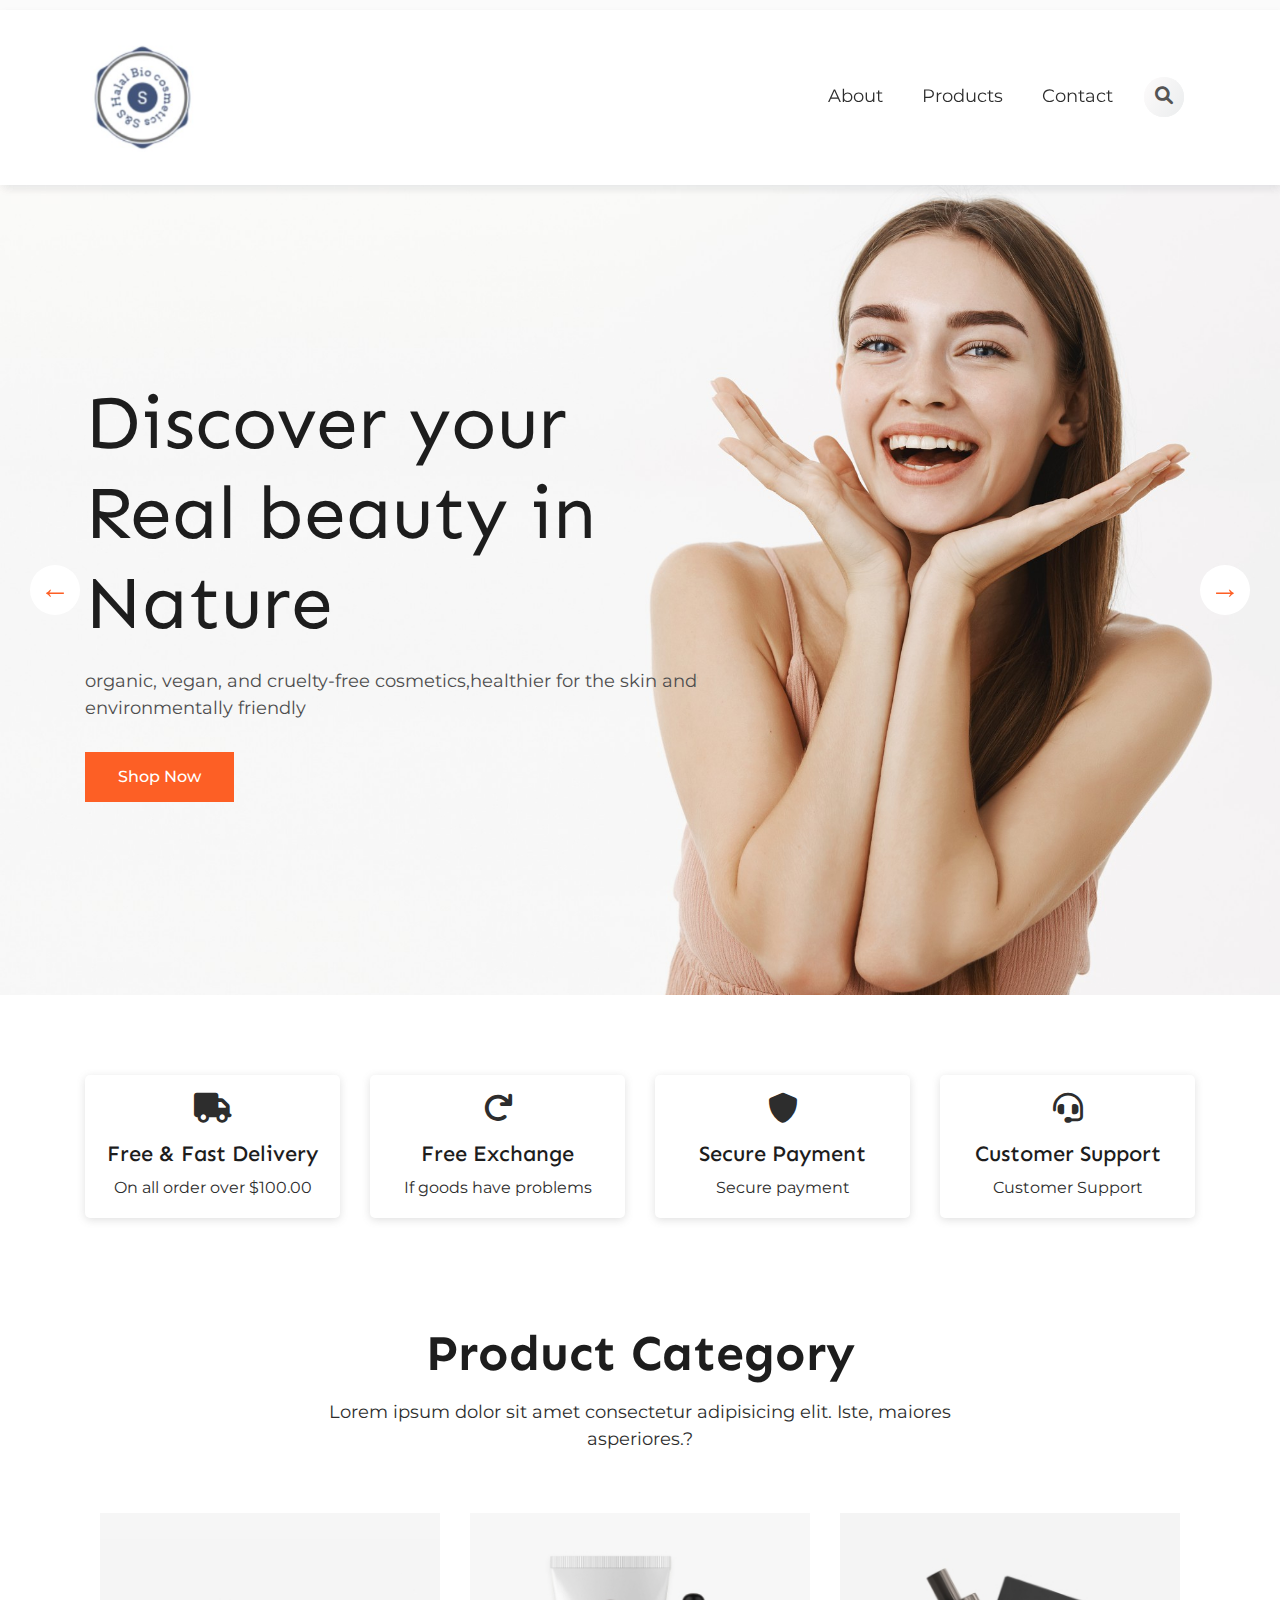
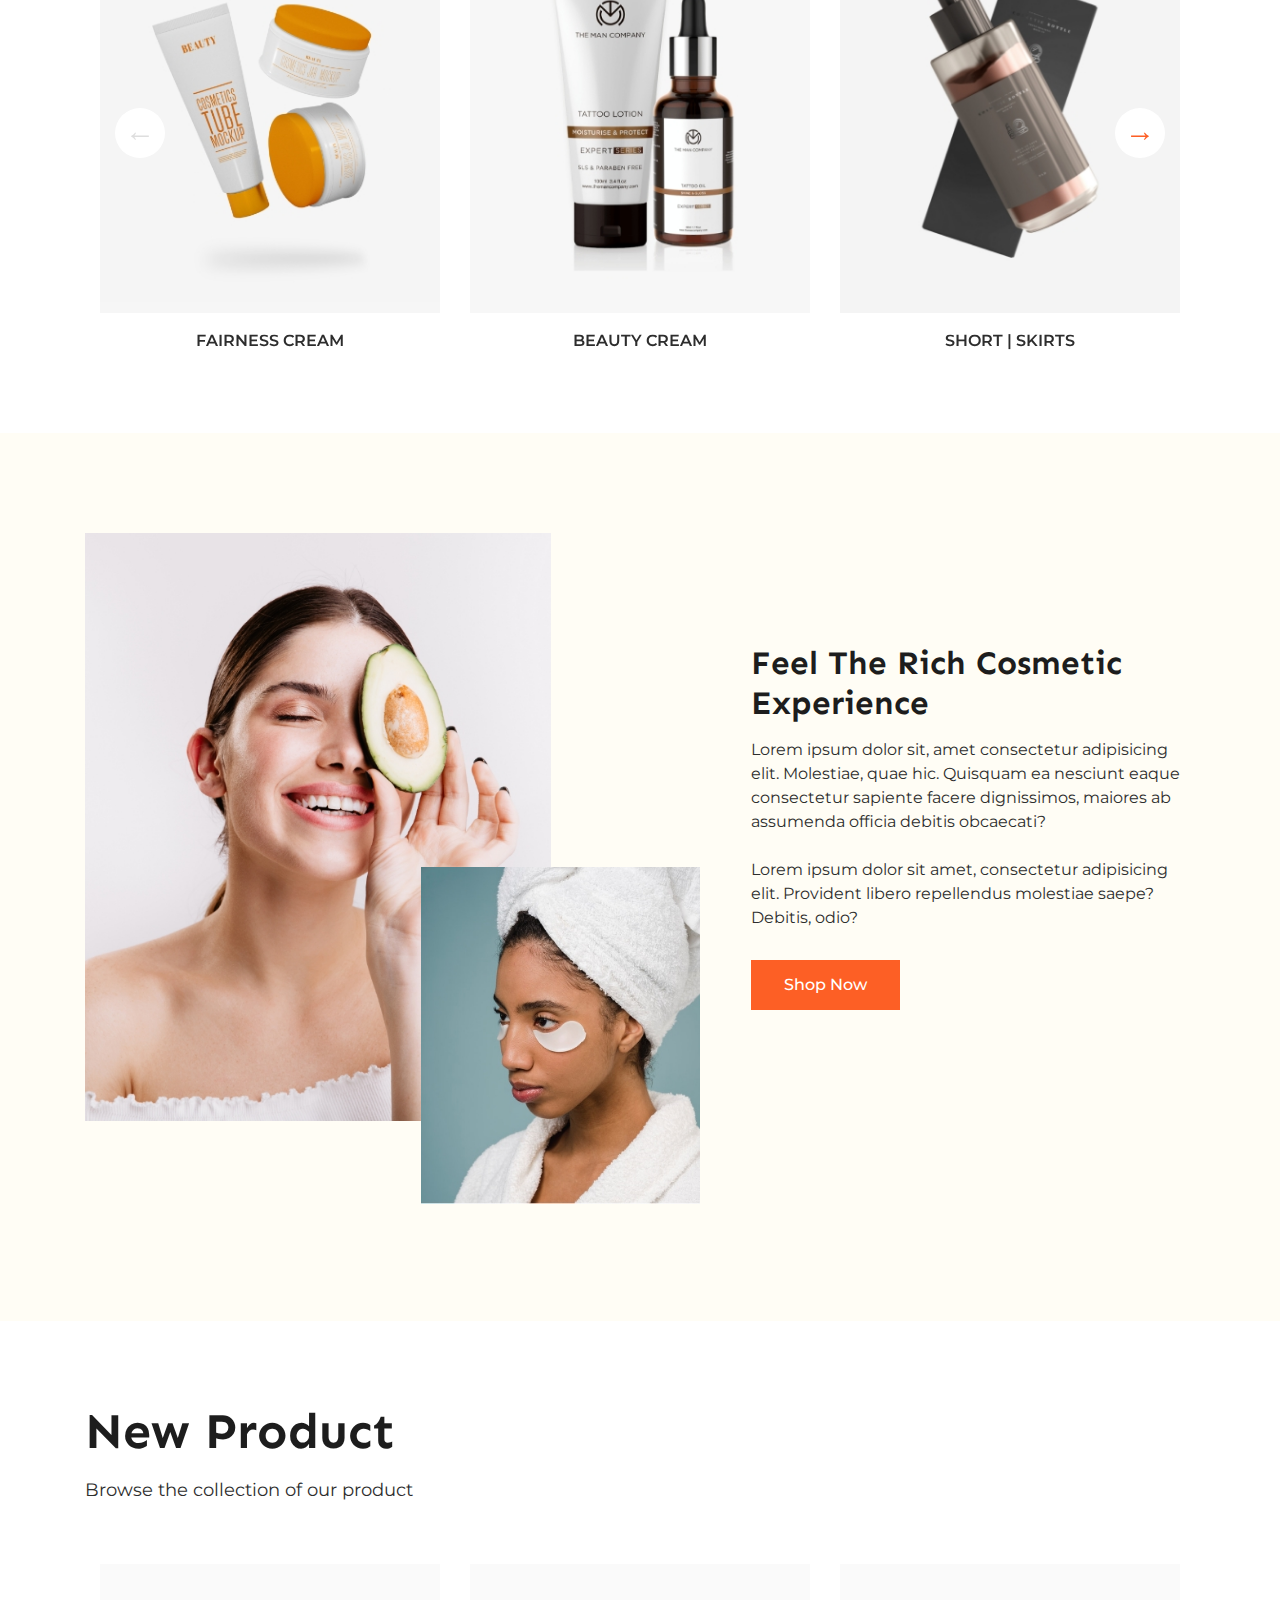
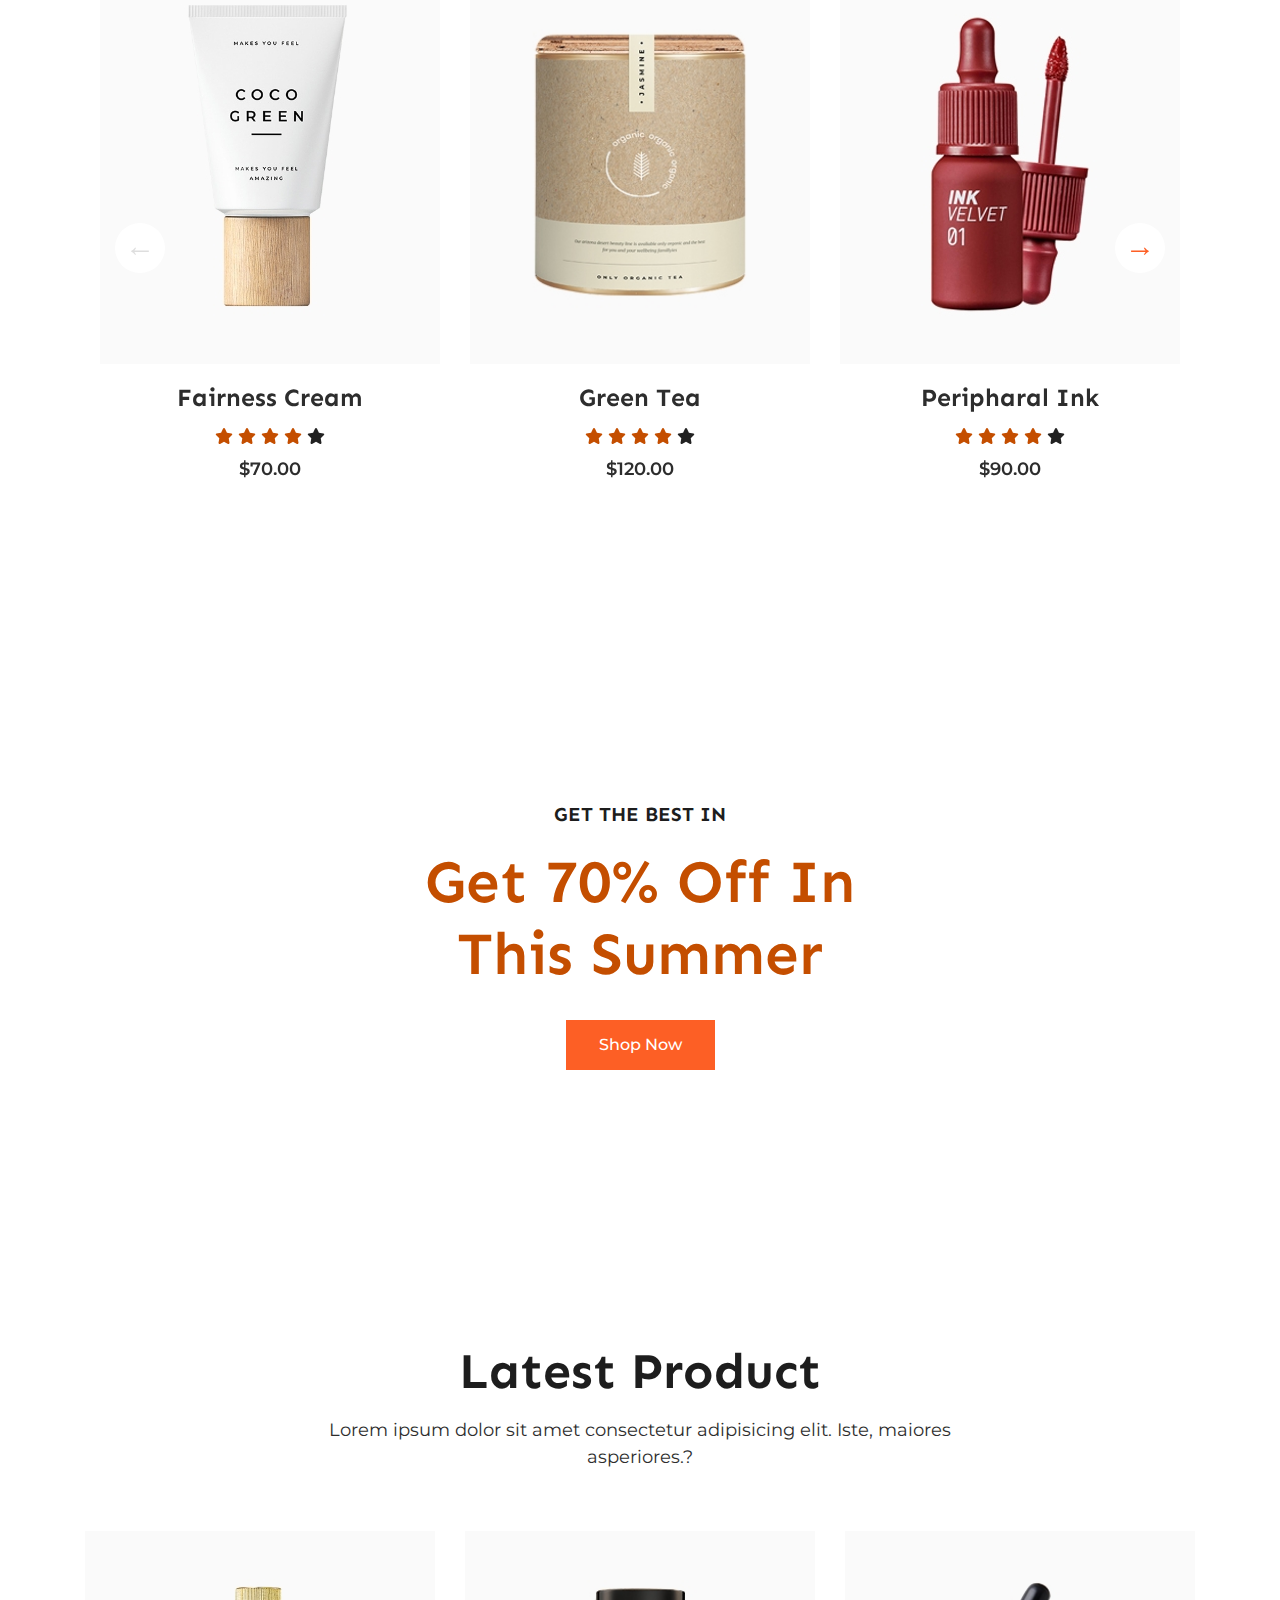
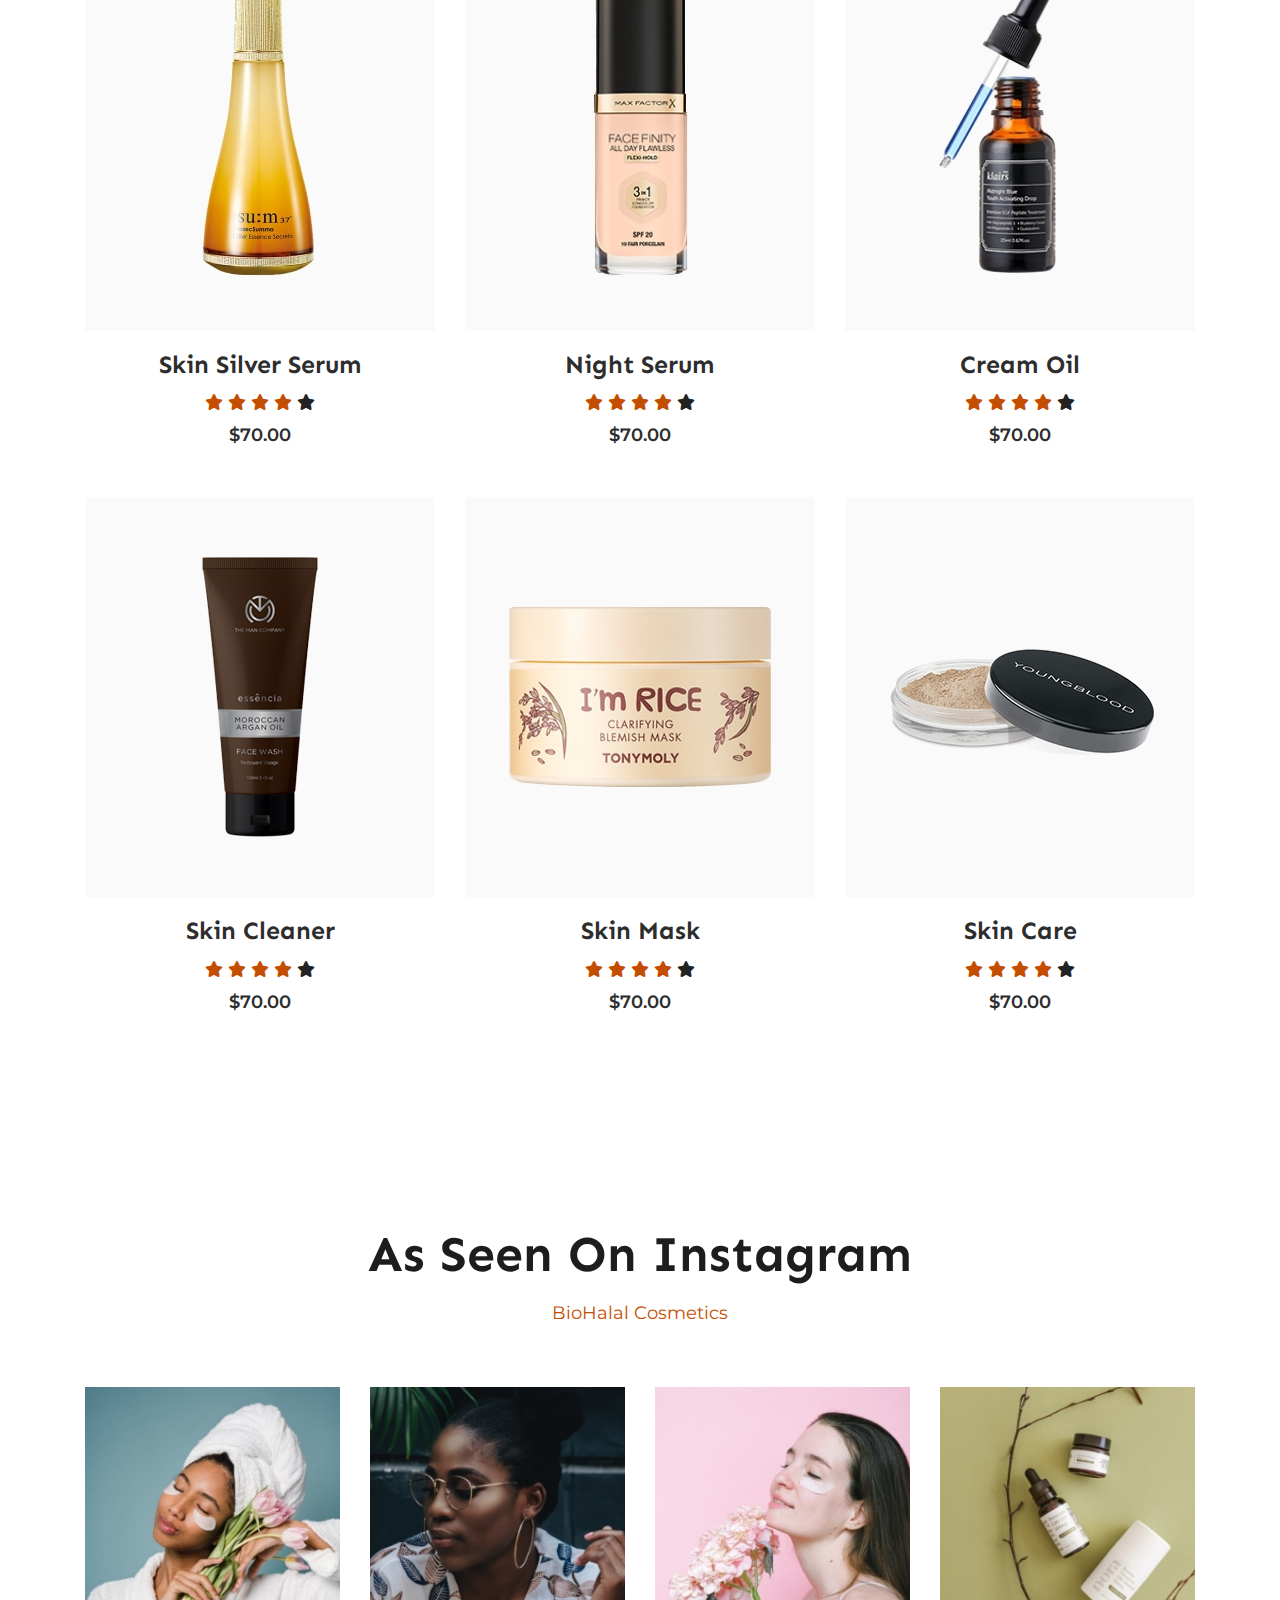
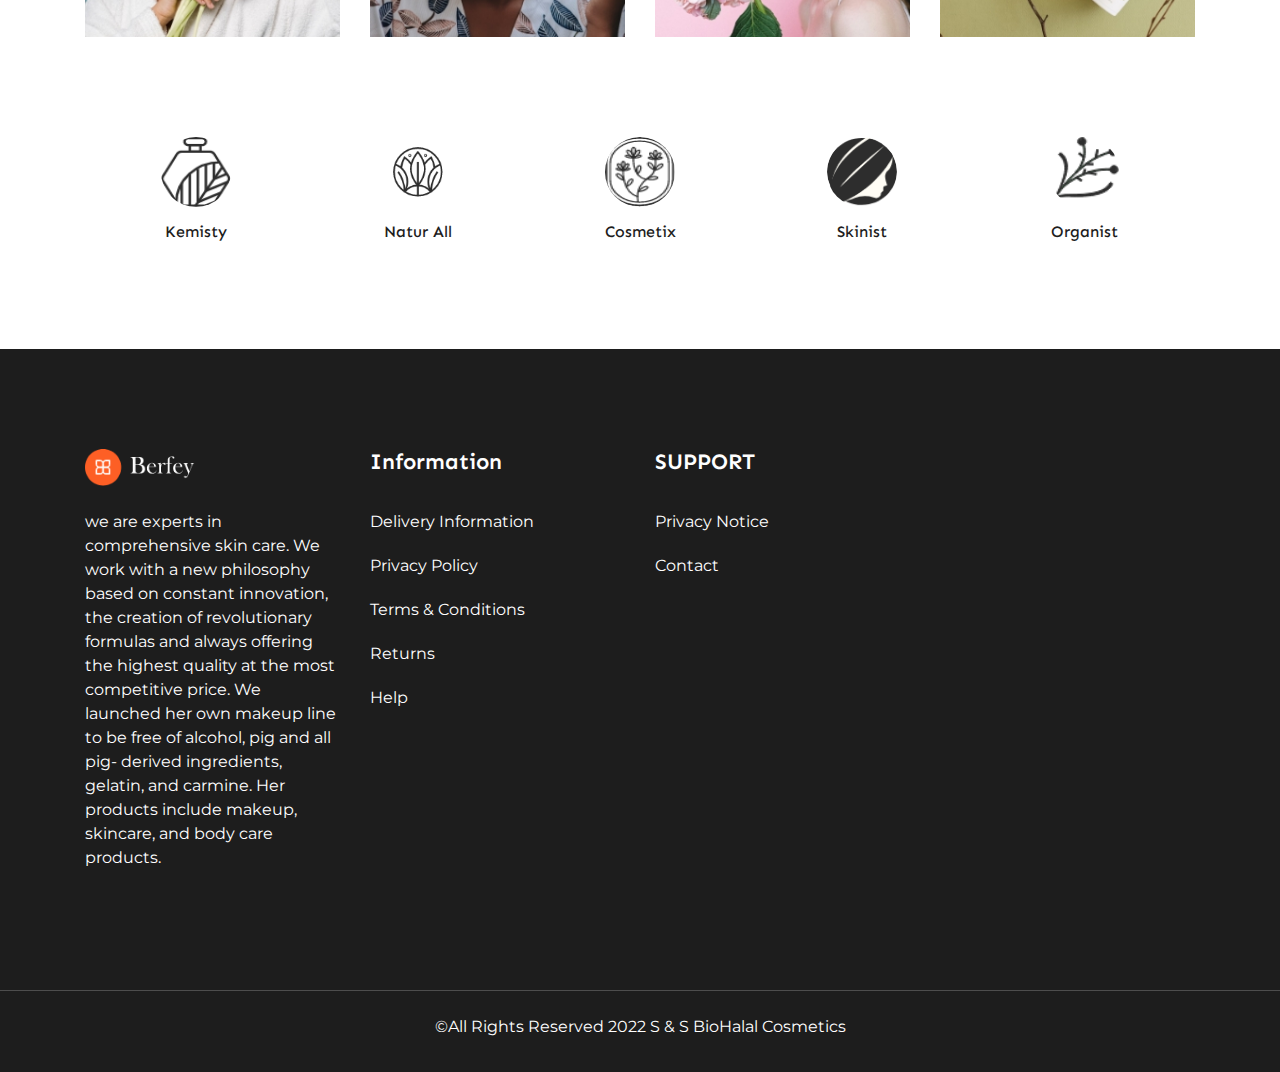
==== commit 557fbc8f: "Add files via upload" ====
--- a/index.html
+++ b/index.html
@@ -18,28 +18,28 @@
   <link href="https://fonts.googleapis.com/css2?family=Montserrat:wght@100;200;300;400;500;600;700;800;900&amp;display=swap"
     rel="stylesheet">
   <!-- Font Awesome -->
-  <link rel="stylesheet" href="assets/fonts/fontawesome-free/css/all.min.css">
+  <link rel="stylesheet" href="fonts/fontawesome-free/css/all.min.css">
   <!-- Scroll To Top -->
-  <link rel="stylesheet" href="assets/css/material-scrolltop.css">
+  <link rel="stylesheet" href="css/material-scrolltop.css">
   <!-- Slick Slider -->
-  <link rel="stylesheet" href="assets/css/slick.css">
-  <link rel="stylesheet" href="assets/css/slick-theme.css">
+  <link rel="stylesheet" href="css/slick.css">
+  <link rel="stylesheet" href="css/slick-theme.css">
   <!-- animate -->
-  <link rel="stylesheet" href="assets/css/animate.min.css">
+  <link rel="stylesheet" href="css/animate.min.css">
   <!-- magnific -->
-  <link rel="stylesheet" href="assets/css/magnific-popup.css">
+  <link rel="stylesheet" href="css/magnific-popup.css">
   <!-- Bootstrap 4.5v -->
-  <link rel="stylesheet" href="assets/css/bootstrap.min.css">
+  <link rel="stylesheet" href="css/bootstrap.min.css">
   <!-- jQuery UI -->
-  <link rel="stylesheet" href="assets/css/jquery-ui.min.css">
+  <link rel="stylesheet" href="css/jquery-ui.min.css">
 
   <!-- CSS  -->
-  <link rel="stylesheet" href="assets/css/style.css">
-  <link rel="stylesheet" href="assets/css/responsive.css">
-  <link rel="stylesheet" href="assets/css/anotherresponsive.html">
+  <link rel="stylesheet" href="css/style.css">
+  <link rel="stylesheet" href="css/responsive.css">
+  <link rel="stylesheet" href="css/anotherresponsive.html">
 
   <!-- Favicon -->
-  <link rel="shortcut icon" type="image/png" href="assets/img/favicon.ico">
+  <link rel="shortcut icon" type="image/png" href="img/favicon.ico">
 </head>
 
 <body>
@@ -57,7 +57,7 @@
         <div class="header-menu-wrapper">
           <nav class="navbar navbar-expand-lg navbar-light flex-between">
             <a href="index.html" class="header-menu-logo navbar-brand">
-              <img src="assets/img/logo.png" alt="BioHalal logo">
+              <img src="img/logo.png" alt="BioHalal logo">
             </a>
             <button class="navbar-toggler" type="button" data-toggle="collapse" data-target="https://forms.gle/9vh7PXT46bDUKeSv6navbarSupportedContent"
               aria-controls="navbarSupportedContent" aria-expanded="false" aria-label="Toggle navigation">
@@ -113,7 +113,7 @@
   <!-- Hero Section Start -->
   <section id="hero" class="hero-1">
     <div class="hero-section-main hero-slider">
-      <div class="hero-box" style="background-image: url('assets/img/hero-img.jpg');">
+      <div class="hero-box" style="background-image: url('img/hero-img.jpg');">
         <div class="container">
           <div class="hero-content-wrapper">
             <h1>Discover your <br> Real beauty in <br> Nature</h1>
@@ -124,7 +124,7 @@
           </div>
         </div>
       </div>
-      <div class="hero-box" style="background-image: url('assets/img/hero-img-2.jpg');">
+      <div class="hero-box" style="background-image: url('img/hero-img-2.jpg');">
         <div class="container">
           <div class="hero-content-wrapper">
             <h1>Discover your Real beauty in Nature</h1>
@@ -136,7 +136,7 @@
           </div>
         </div>
       </div>
-      <div class="hero-box" style="background-image: url('assets/img/hero-img-3.jpg');">
+      <div class="hero-box" style="background-image: url('img/hero-img-3.jpg');">
         <div class="container">
           <div class="hero-content-wrapper">
             <h1>Discover your Real beauty in Nature</h1>
@@ -150,7 +150,7 @@
           </div>
         </div>
       </div>
-      <div class="hero-box" style="background-image: url('assets/img/hero-img-4.jpg');">
+      <div class="hero-box" style="background-image: url('img/hero-img-4.jpg');">
         <div class="container">
           <div class="hero-content-wrapper">
             <h1>Discover your Real beauty in Nature</h1>
@@ -229,7 +229,7 @@
           <div class="single-prod-cat">
             <div class="spb-thumb">
               <a href="shop.html" class="sp-thumbnail-url">
-                <img src="assets/img/cat-1.jpg" alt="">
+                <img src="img/cat-1.jpg" alt="">
               </a>
             </div>
             <div class="pct-box text-center mt-3">
@@ -239,7 +239,7 @@
           <div class="single-prod-cat">
             <div class="spb-thumb">
               <a href="shop.html" class="sp-thumbnail-url">
-                <img src="assets/img/cat-2.jpg" alt="">
+                <img src="img/cat-2.jpg" alt="">
               </a>
             </div>
             <div class="pct-box text-center mt-3">
@@ -249,7 +249,7 @@
           <div class="single-prod-cat">
             <div class="spb-thumb">
               <a href="shop.html" class="sp-thumbnail-url">
-                <img src="assets/img/cat-3.jpg" alt="">
+                <img src="img/cat-3.jpg" alt="">
               </a>
             </div>
             <div class="pct-box text-center mt-3">
@@ -259,7 +259,7 @@
           <div class="single-prod-cat">
             <div class="spb-thumb">
               <a href="shop.html" class="sp-thumbnail-url">
-                <img src="assets/img/cat-1.jpg" alt="">
+                <img src="img/cat-1.jpg" alt="">
               </a>
             </div>
             <div class="pct-box text-center mt-3">
@@ -269,7 +269,7 @@
           <div class="single-prod-cat">
             <div class="spb-thumb">
               <a href="shop.html" class="sp-thumbnail-url">
-                <img src="assets/img/cat-2.jpg" alt="">
+                <img src="img/cat-2.jpg" alt="">
               </a>
             </div>
             <div class="pct-box text-center mt-3">
@@ -279,7 +279,7 @@
           <div class="single-prod-cat">
             <div class="spb-thumb">
               <a href="shop.html" class="sp-thumbnail-url">
-                <img src="assets/img/cat-3.jpg" alt="">
+                <img src="img/cat-3.jpg" alt="">
               </a>
             </div>
             <div class="pct-box text-center mt-3">
@@ -300,10 +300,10 @@
           <div class="exp-left">
             <div class="exp-left-img">
               <div class="el-lg-img">
-                <img src="assets/img/experience-lg.jpg" alt="">
+                <img src="img/experience-lg.jpg" alt="">
 
                 <div class="el-sm-img">
-                  <img src="assets/img/experience-sm.jpg" alt="">
+                  <img src="img/experience-sm.jpg" alt="">
                 </div>
               </div>
             </div>
@@ -340,7 +340,7 @@
               <div class="sp-box">
                 <div class="spb-thumb">
                   <a href="shop-inner.html" class="sp-thumbnail-url">
-                    <img src="assets/img/product-1.jpg" alt="">
+                    <img src="img/product-1.jpg" alt="">
                   </a>
 
                   <div class="single-prod-icon">
@@ -393,7 +393,7 @@
               <div class="sp-box">
                 <div class="spb-thumb">
                   <a href="shop-inner.html" class="sp-thumbnail-url">
-                    <img src="assets/img/product-2.jpg" alt="">
+                    <img src="img/product-2.jpg" alt="">
                   </a>
 
                   <div class="single-prod-icon">
@@ -446,7 +446,7 @@
               <div class="sp-box">
                 <div class="spb-thumb">
                   <a href="shop-inner.html" class="sp-thumbnail-url">
-                    <img src="assets/img/product-3.jpg" alt="">
+                    <img src="img/product-3.jpg" alt="">
                   </a>
 
                   <div class="single-prod-icon">
@@ -499,7 +499,7 @@
               <div class="sp-box">
                 <div class="spb-thumb">
                   <a href="shop-inner.html" class="sp-thumbnail-url">
-                    <img src="assets/img/product-1.jpg" alt="">
+                    <img src="img/product-1.jpg" alt="">
                   </a>
 
                   <div class="single-prod-icon">
@@ -552,7 +552,7 @@
               <div class="sp-box">
                 <div class="spb-thumb">
                   <a href="shop-inner.html" class="sp-thumbnail-url">
-                    <img src="assets/img/product-2.jpg" alt="">
+                    <img src="img/product-2.jpg" alt="">
                   </a>
 
                   <div class="single-prod-icon">
@@ -608,7 +608,7 @@
 
   <!-- Trending Section Start -->
   <section id="trending" class="section">
-    <div class="trending-section" style="background-image: url('assets/img/trending-bg.jpg');">
+    <div class="trending-section" style="background-image: url('img/trending-bg.jpg');">
       <div class="trending-content-wrapper text-center">
         <div class="tr-top">
           <h5>get the best in</h5>
@@ -641,7 +641,7 @@
               <div class="sp-box">
                 <div class="spb-thumb">
                   <a href="shop-inner.html" class="sp-thumbnail-url">
-                    <img src="assets/img/product-4.jpg" alt="">
+                    <img src="img/product-4.jpg" alt="">
                   </a>
 
                   <div class="single-prod-icon">
@@ -694,7 +694,7 @@
               <div class="sp-box">
                 <div class="spb-thumb">
                   <a href="shop-inner.html" class="sp-thumbnail-url">
-                    <img src="assets/img/product-5.jpg" alt="">
+                    <img src="img/product-5.jpg" alt="">
                   </a>
 
                   <div class="single-prod-icon">
@@ -747,7 +747,7 @@
               <div class="sp-box">
                 <div class="spb-thumb">
                   <a href="shop-inner.html" class="sp-thumbnail-url">
-                    <img src="assets/img/product-6.jpg" alt="">
+                    <img src="img/product-6.jpg" alt="">
                   </a>
 
                   <div class="single-prod-icon">
@@ -800,7 +800,7 @@
               <div class="sp-box">
                 <div class="spb-thumb">
                   <a href="shop-inner.html" class="sp-thumbnail-url">
-                    <img src="assets/img/product-7.jpg" alt="">
+                    <img src="img/product-7.jpg" alt="">
                   </a>
 
                   <div class="single-prod-icon">
@@ -853,7 +853,7 @@
               <div class="sp-box">
                 <div class="spb-thumb">
                   <a href="shop-inner.html" class="sp-thumbnail-url">
-                    <img src="assets/img/product-8.jpg" alt="">
+                    <img src="img/product-8.jpg" alt="">
                   </a>
 
                   <div class="single-prod-icon">
@@ -906,7 +906,7 @@
               <div class="sp-box">
                 <div class="spb-thumb">
                   <a href="shop-inner.html" class="sp-thumbnail-url">
-                    <img src="assets/img/product-9.jpg" alt="">
+                    <img src="img/product-9.jpg" alt="">
                   </a>
 
                   <div class="single-prod-icon">
@@ -973,28 +973,28 @@
       <div class="container">
         <div class="row">
           <div class="col-lg-3 col-md-6">
-            <div class="single-insta" style="background-image: url('assets/img/insta-1.jpg');">
+            <div class="single-insta" style="background-image: url('img/insta-1.jpg');">
               <a href="https://www.instagram.com/" class="insta-hover-box">
                 <i class="fab fa-instagram"></i>
               </a>
             </div>
           </div>
           <div class="col-lg-3 col-md-6">
-            <div class="single-insta" style="background-image: url('assets/img/insta-2.jpg');">
+            <div class="single-insta" style="background-image: url('img/insta-2.jpg');">
               <a href="https://www.instagram.com/" class="insta-hover-box">
                 <i class="fab fa-instagram"></i>
               </a>
             </div>
           </div>
           <div class="col-lg-3 col-md-6">
-            <div class="single-insta" style="background-image: url('assets/img/insta-3.jpg');">
+            <div class="single-insta" style="background-image: url('img/insta-3.jpg');">
               <a href="https://www.instagram.com/" class="insta-hover-box">
                 <i class="fab fa-instagram"></i>
               </a>
             </div>
           </div>
           <div class="col-lg-3 col-md-6">
-            <div class="single-insta" style="background-image: url('assets/img/insta-4.jpg');">
+            <div class="single-insta" style="background-image: url('img/insta-4.jpg');">
               <a href="https://www.instagram.com/" class="insta-hover-box">
                 <i class="fab fa-instagram"></i>
               </a>
@@ -1012,23 +1012,23 @@
       <div class="container">
         <div class="membership-wrapper flex-all text-center">
           <div class="single-member">
-            <img src="assets/img/member-1.png" alt="" class="single-member-logo">
+            <img src="img/member-1.png" alt="" class="single-member-logo">
             <h6 class="single-member-title">Kemisty</h6>
           </div>
           <div class="single-member">
-            <img src="assets/img/member-2.png" alt="" class="single-member-logo">
+            <img src="img/member-2.png" alt="" class="single-member-logo">
             <h6 class="single-member-title">Natur All</h6>
           </div>
           <div class="single-member">
-            <img src="assets/img/member-3.png" alt="" class="single-member-logo">
+            <img src="img/member-3.png" alt="" class="single-member-logo">
             <h6 class="single-member-title">Cosmetix</h6>
           </div>
           <div class="single-member">
-            <img src="assets/img/member-4.png" alt="" class="single-member-logo">
+            <img src="img/member-4.png" alt="" class="single-member-logo">
             <h6 class="single-member-title">Skinist</h6>
           </div>
           <div class="single-member">
-            <img src="assets/img/member-5.png" alt="" class="single-member-logo">
+            <img src="img/member-5.png" alt="" class="single-member-logo">
             <h6 class="single-member-title">Organist</h6>
           </div>
         </div>
@@ -1047,7 +1047,7 @@
           <div class="row mb-5">
             <div class="col-lg-3 col-md-6 mb-5">
               <div class="mb-4">
-                <a href="index.html"><img class="main-logo" src="assets/img/footer-logo.png" alt=""></a>
+                <a href="index.html"><img class="main-logo" src="img/footer-logo.png" alt=""></a>
               </div>
               <p class="footer-desc mb-4">we are experts in comprehensive skin care. We work with a new philosophy based on constant innovation, the creation of revolutionary formulas and always offering the highest quality at the most competitive price.
 			  We launched her own makeup line to be free of alcohol, 
@@ -1122,7 +1122,7 @@
                   <tbody>
                     <tr>
                       <td data-label=""><a href="https://forms.gle/9vh7PXT46bDUKeSv6"><i class="fa fa-times" aria-hidden="true"></i></a></td>
-                      <td data-label="Product"><img class="cart-product-img" src="assets/img/product.jpg" alt=""></td>
+                      <td data-label="Product"><img class="cart-product-img" src="img/product.jpg" alt=""></td>
                       <td data-label="Price">$320.00</td>
                       <td data-label="Quantity">
                         <!-- Increment-Decrement Start -->
@@ -1173,25 +1173,25 @@
   </div>
 
   <!-- Bootstrap -->
-  <script src="assets/js/jquery-3.6.0.min.js"></script>
-  <script src="assets/js/jquery-ui.min.js"></script>
-  <script src="assets/js/popper.min.js"></script>
-  <script src="assets/js/bootstrap.min.js"></script>
+  <script src="js/jquery-3.6.0.min.js"></script>
+  <script src="js/jquery-ui.min.js"></script>
+  <script src="js/popper.min.js"></script>
+  <script src="js/bootstrap.min.js"></script>
   <!-- Smart Menu -->
-  <script src="assets/js/jquery.smartmenus.min.js"></script>
-  <script src="assets/js/jquery.smartmenus.bootstrap-4.min.js"></script>
+  <script src="js/jquery.smartmenus.min.js"></script>
+  <script src="js/jquery.smartmenus.bootstrap-4.min.js"></script>
   <!-- magnafiying  -->
-  <script src="assets/js/magnific-popup.min.js"></script>
+  <script src="js/magnific-popup.min.js"></script>
   <!-- Scroll To Top -->
-  <script src="assets/js/material-scrolltop.js"></script>
+  <script src="js/material-scrolltop.js"></script>
   <!-- Slick Slider -->
-  <script src="assets/js/slick.min.js"></script>
+  <script src="js/slick.min.js"></script>
   <!-- Elivated Zoom -->
-  <script src="assets/js/elevateZoom.min.js"></script>
+  <script src="js/elevateZoom.min.js"></script>
   <!-- Shuffle -->
-  <script src="assets/js/shuffle.min.js"></script>
+  <script src="js/shuffle.min.js"></script>
   <!-- Main Script -->
-  <script src="assets/js/main.js"></script>
+  <script src="js/main.js"></script>
 </body>
 
 
--- a/fonts/fontawesome-free/css/all.min.css
+++ b/fonts/fontawesome-free/css/all.min.css
@@ -0,0 +1,6 @@
+/*!
+ * Font Awesome Free 6.0.0 by @fontawesome - https://fontawesome.com
+ * License - https://fontawesome.com/license/free (Icons: CC BY 4.0, Fonts: SIL OFL 1.1, Code: MIT License)
+ * Copyright 2022 Fonticons, Inc.
+ */
+.fa{font-family:var(--fa-style-family,"Font Awesome 6 Free");font-weight:var(--fa-style,900)}.fa,.fa-brands,.fa-duotone,.fa-light,.fa-regular,.fa-solid,.fa-thin,.fab,.fad,.fal,.far,.fas,.fat{-moz-osx-font-smoothing:grayscale;-webkit-font-smoothing:antialiased;display:var(--fa-display,inline-block);font-style:normal;font-variant:normal;line-height:1;text-rendering:auto}.fa-1x{font-size:1em}.fa-2x{font-size:2em}.fa-3x{font-size:3em}.fa-4x{font-size:4em}.fa-5x{font-size:5em}.fa-6x{font-size:6em}.fa-7x{font-size:7em}.fa-8x{font-size:8em}.fa-9x{font-size:9em}.fa-10x{font-size:10em}.fa-2xs{font-size:.625em;line-height:.1em;vertical-align:.225em}.fa-xs{font-size:.75em;line-height:.08333em;vertical-align:.125em}.fa-sm{font-size:.875em;line-height:.07143em;vertical-align:.05357em}.fa-lg{font-size:1.25em;line-height:.05em;vertical-align:-.075em}.fa-xl{font-size:1.5em;line-height:.04167em;vertical-align:-.125em}.fa-2xl{font-size:2em;line-height:.03125em;vertical-align:-.1875em}.fa-fw{text-align:center;width:1.25em}.fa-ul{list-style-type:none;margin-left:var(--fa-li-margin,2.5em);padding-left:0}.fa-ul>li{position:relative}.fa-li{left:calc(var(--fa-li-width, 2em)*-1);position:absolute;text-align:center;width:var(--fa-li-width,2em);line-height:inherit}.fa-border{border-radius:var(--fa-border-radius,.1em);border:var(--fa-border-width,.08em) var(--fa-border-style,solid) var(--fa-border-color,#eee);padding:var(--fa-border-padding,.2em .25em .15em)}.fa-pull-left{float:left;margin-right:var(--fa-pull-margin,.3em)}.fa-pull-right{float:right;margin-left:var(--fa-pull-margin,.3em)}.fa-beat{-webkit-animation-name:fa-beat;animation-name:fa-beat;-webkit-animation-delay:var(--fa-animation-delay,0);animation-delay:var(--fa-animation-delay,0);-webkit-animation-direction:var(--fa-animation-direction,normal);animation-direction:var(--fa-animation-direction,normal);-webkit-animation-duration:var(--fa-animation-duration,1s);animation-duration:var(--fa-animation-duration,1s);-webkit-animation-iteration-count:var(--fa-animation-iteration-count,infinite);animation-iteration-count:var(--fa-animation-iteration-count,infinite);-webkit-animation-timing-function:var(--fa-animation-timing,ease-in-out);animation-timing-function:var(--fa-animation-timing,ease-in-out)}.fa-bounce{-webkit-animation-name:fa-bounce;animation-name:fa-bounce;-webkit-animation-delay:var(--fa-animation-delay,0);animation-delay:var(--fa-animation-delay,0);-webkit-animation-direction:var(--fa-animation-direction,normal);animation-direction:var(--fa-animation-direction,normal);-webkit-animation-duration:var(--fa-animation-duration,1s);animation-duration:var(--fa-animation-duration,1s);-webkit-animation-iteration-count:var(--fa-animation-iteration-count,infinite);animation-iteration-count:var(--fa-animation-iteration-count,infinite);-webkit-animation-timing-function:var(--fa-animation-timing,cubic-bezier(.28,.84,.42,1));animation-timing-function:var(--fa-animation-timing,cubic-bezier(.28,.84,.42,1))}.fa-fade{-webkit-animation-name:fa-fade;animation-name:fa-fade;-webkit-animation-iteration-count:var(--fa-animation-iteration-count,infinite);animation-iteration-count:var(--fa-animation-iteration-count,infinite);-webkit-animation-timing-function:var(--fa-animation-timing,cubic-bezier(.4,0,.6,1));animation-timing-function:var(--fa-animation-timing,cubic-bezier(.4,0,.6,1))}.fa-beat-fade,.fa-fade{-webkit-animation-delay:var(--fa-animation-delay,0);animation-delay:var(--fa-animation-delay,0);-webkit-animation-direction:var(--fa-animation-direction,normal);animation-direction:var(--fa-animation-direction,normal);-webkit-animation-duration:var(--fa-animation-duration,1s);animation-duration:var(--fa-animation-duration,1s)}.fa-beat-fade{-webkit-animation-name:fa-beat-fade;animation-name:fa-beat-fade;-webkit-animation-iteration-count:var(--fa-animation-iteration-count,infinite);animation-iteration-count:var(--fa-animation-iteration-count,infinite);-webkit-animation-timing-function:var(--fa-animation-timing,cubic-bezier(.4,0,.6,1));animation-timing-function:var(--fa-animation-timing,cubic-bezier(.4,0,.6,1))}.fa-flip{-webkit-animation-name:fa-flip;animation-name:fa-flip;-webkit-animation-delay:var(--fa-animation-delay,0);animation-delay:var(--fa-animation-delay,0);-webkit-animation-direction:var(--fa-animation-direction,normal);animation-direction:var(--fa-animation-direction,normal);-webkit-animation-duration:var(--fa-animation-duration,1s);animation-duration:var(--fa-animation-duration,1s);-webkit-animation-iteration-count:var(--fa-animation-iteration-count,infinite);animation-iteration-count:var(--fa-animation-iteration-count,infinite);-webkit-animation-timing-function:var(--fa-animation-timing,ease-in-out);animation-timing-function:var(--fa-animation-timing,ease-in-out)}.fa-shake{-webkit-animation-name:fa-shake;animation-name:fa-shake;-webkit-animation-duration:var(--fa-animation-duration,1s);animation-duration:var(--fa-animation-duration,1s);-webkit-animation-iteration-count:var(--fa-animation-iteration-count,infinite);animation-iteration-count:var(--fa-animation-iteration-count,infinite);-webkit-animation-timing-function:var(--fa-animation-timing,linear);animation-timing-function:var(--fa-animation-timing,linear)}.fa-shake,.fa-spin{-webkit-animation-delay:var(--fa-animation-delay,0);animation-delay:var(--fa-animation-delay,0);-webkit-animation-direction:var(--fa-animation-direction,normal);animation-direction:var(--fa-animation-direction,normal)}.fa-spin{-webkit-animation-name:fa-spin;animation-name:fa-spin;-webkit-animation-duration:var(--fa-animation-duration,2s);animation-duration:var(--fa-animation-duration,2s);-webkit-animation-iteration-count:var(--fa-animation-iteration-count,infinite);animation-iteration-count:var(--fa-animation-iteration-count,infinite);-webkit-animation-timing-function:var(--fa-animation-timing,linear);animation-timing-function:var(--fa-animation-timing,linear)}.fa-spin-reverse{--fa-animation-direction:reverse}.fa-pulse,.fa-spin-pulse{-webkit-animation-name:fa-spin;animation-name:fa-spin;-webkit-animation-direction:var(--fa-animation-direction,normal);animation-direction:var(--fa-animation-direction,normal);-webkit-animation-duration:var(--fa-animation-duration,1s);animation-duration:var(--fa-animation-duration,1s);-webkit-animation-iteration-count:var(--fa-animation-iteration-count,infinite);animation-iteration-count:var(--fa-animation-iteration-count,infinite);-webkit-animation-timing-function:var(--fa-animation-timing,steps(8));animation-timing-function:var(--fa-animation-timing,steps(8))}@media (prefers-reduced-motion:reduce){.fa-beat,.fa-beat-fade,.fa-bounce,.fa-fade,.fa-flip,.fa-pulse,.fa-shake,.fa-spin,.fa-spin-pulse{-webkit-animation-delay:-1ms;animation-delay:-1ms;-webkit-animation-duration:1ms;animation-duration:1ms;-webkit-animation-iteration-count:1;animation-iteration-count:1;transition-delay:0s;transition-duration:0s}}@-webkit-keyframes fa-beat{0%,90%{-webkit-transform:scale(1);transform:scale(1)}45%{-webkit-transform:scale(var(--fa-beat-scale,1.25));transform:scale(var(--fa-beat-scale,1.25))}}@keyframes fa-beat{0%,90%{-webkit-transform:scale(1);transform:scale(1)}45%{-webkit-transform:scale(var(--fa-beat-scale,1.25));transform:scale(var(--fa-beat-scale,1.25))}}@-webkit-keyframes fa-bounce{0%{-webkit-transform:scale(1) translateY(0);transform:scale(1) translateY(0)}10%{-webkit-transform:scale(var(--fa-bounce-start-scale-x,1.1),var(--fa-bounce-start-scale-y,.9)) translateY(0);transform:scale(var(--fa-bounce-start-scale-x,1.1),var(--fa-bounce-start-scale-y,.9)) translateY(0)}30%{-webkit-transform:scale(var(--fa-bounce-jump-scale-x,.9),var(--fa-bounce-jump-scale-y,1.1)) translateY(var(--fa-bounce-height,-.5em));transform:scale(var(--fa-bounce-jump-scale-x,.9),var(--fa-bounce-jump-scale-y,1.1)) translateY(var(--fa-bounce-height,-.5em))}50%{-webkit-transform:scale(var(--fa-bounce-land-scale-x,1.05),var(--fa-bounce-land-scale-y,.95)) translateY(0);transform:scale(var(--fa-bounce-land-scale-x,1.05),var(--fa-bounce-land-scale-y,.95)) translateY(0)}57%{-webkit-transform:scale(1) translateY(var(--fa-bounce-rebound,-.125em));transform:scale(1) translateY(var(--fa-bounce-rebound,-.125em))}64%{-webkit-transform:scale(1) translateY(0);transform:scale(1) translateY(0)}to{-webkit-transform:scale(1) translateY(0);transform:scale(1) translateY(0)}}@keyframes fa-bounce{0%{-webkit-transform:scale(1) translateY(0);transform:scale(1) translateY(0)}10%{-webkit-transform:scale(var(--fa-bounce-start-scale-x,1.1),var(--fa-bounce-start-scale-y,.9)) translateY(0);transform:scale(var(--fa-bounce-start-scale-x,1.1),var(--fa-bounce-start-scale-y,.9)) translateY(0)}30%{-webkit-transform:scale(var(--fa-bounce-jump-scale-x,.9),var(--fa-bounce-jump-scale-y,1.1)) translateY(var(--fa-bounce-height,-.5em));transform:scale(var(--fa-bounce-jump-scale-x,.9),var(--fa-bounce-jump-scale-y,1.1)) translateY(var(--fa-bounce-height,-.5em))}50%{-webkit-transform:scale(var(--fa-bounce-land-scale-x,1.05),var(--fa-bounce-land-scale-y,.95)) translateY(0);transform:scale(var(--fa-bounce-land-scale-x,1.05),var(--fa-bounce-land-scale-y,.95)) translateY(0)}57%{-webkit-transform:scale(1) translateY(var(--fa-bounce-rebound,-.125em));transform:scale(1) translateY(var(--fa-bounce-rebound,-.125em))}64%{-webkit-transform:scale(1) translateY(0);transform:scale(1) translateY(0)}to{-webkit-transform:scale(1) translateY(0);transform:scale(1) translateY(0)}}@-webkit-keyframes fa-fade{50%{opacity:var(--fa-fade-opacity,.4)}}@keyframes fa-fade{50%{opacity:var(--fa-fade-opacity,.4)}}@-webkit-keyframes fa-beat-fade{0%,to{opacity:var(--fa-beat-fade-opacity,.4);-webkit-transform:scale(1);transform:scale(1)}50%{opacity:1;-webkit-transform:scale(var(--fa-beat-fade-scale,1.125));transform:scale(var(--fa-beat-fade-scale,1.125))}}@keyframes fa-beat-fade{0%,to{opacity:var(--fa-beat-fade-opacity,.4);-webkit-transform:scale(1);transform:scale(1)}50%{opacity:1;-webkit-transform:scale(var(--fa-beat-fade-scale,1.125));transform:scale(var(--fa-beat-fade-scale,1.125))}}@-webkit-keyframes fa-flip{50%{-webkit-transform:rotate3d(var(--fa-flip-x,0),var(--fa-flip-y,1),var(--fa-flip-z,0),var(--fa-flip-angle,-180deg));transform:rotate3d(var(--fa-flip-x,0),var(--fa-flip-y,1),var(--fa-flip-z,0),var(--fa-flip-angle,-180deg))}}@keyframes fa-flip{50%{-webkit-transform:rotate3d(var(--fa-flip-x,0),var(--fa-flip-y,1),var(--fa-flip-z,0),var(--fa-flip-angle,-180deg));transform:rotate3d(var(--fa-flip-x,0),var(--fa-flip-y,1),var(--fa-flip-z,0),var(--fa-flip-angle,-180deg))}}@-webkit-keyframes fa-shake{0%{-webkit-transform:rotate(-15deg);transform:rotate(-15deg)}4%{-webkit-transform:rotate(15deg);transform:rotate(15deg)}8%,24%{-webkit-transform:rotate(-18deg);transform:rotate(-18deg)}12%,28%{-webkit-transform:rotate(18deg);transform:rotate(18deg)}16%{-webkit-transform:rotate(-22deg);transform:rotate(-22deg)}20%{-webkit-transform:rotate(22deg);transform:rotate(22deg)}32%{-webkit-transform:rotate(-12deg);transform:rotate(-12deg)}36%{-webkit-transform:rotate(12deg);transform:rotate(12deg)}40%,to{-webkit-transform:rotate(0deg);transform:rotate(0deg)}}@keyframes fa-shake{0%{-webkit-transform:rotate(-15deg);transform:rotate(-15deg)}4%{-webkit-transform:rotate(15deg);transform:rotate(15deg)}8%,24%{-webkit-transform:rotate(-18deg);transform:rotate(-18deg)}12%,28%{-webkit-transform:rotate(18deg);transform:rotate(18deg)}16%{-webkit-transform:rotate(-22deg);transform:rotate(-22deg)}20%{-webkit-transform:rotate(22deg);transform:rotate(22deg)}32%{-webkit-transform:rotate(-12deg);transform:rotate(-12deg)}36%{-webkit-transform:rotate(12deg);transform:rotate(12deg)}40%,to{-webkit-transform:rotate(0deg);transform:rotate(0deg)}}@-webkit-keyframes fa-spin{0%{-webkit-transform:rotate(0deg);transform:rotate(0deg)}to{-webkit-transform:rotate(1turn);transform:rotate(1turn)}}@keyframes fa-spin{0%{-webkit-transform:rotate(0deg);transform:rotate(0deg)}to{-webkit-transform:rotate(1turn);transform:rotate(1turn)}}.fa-rotate-90{-webkit-transform:rotate(90deg);transform:rotate(90deg)}.fa-rotate-180{-webkit-transform:rotate(180deg);transform:rotate(180deg)}.fa-rotate-270{-webkit-transform:rotate(270deg);transform:rotate(270deg)}.fa-flip-horizontal{-webkit-transform:scaleX(-1);transform:scaleX(-1)}.fa-flip-vertical{-webkit-transform:scaleY(-1);transform:scaleY(-1)}.fa-flip-both,.fa-flip-horizontal.fa-flip-vertical{-webkit-transform:scale(-1);transform:scale(-1)}.fa-rotate-by{-webkit-transform:rotate(var(--fa-rotate-angle,none));transform:rotate(var(--fa-rotate-angle,none))}.fa-stack{display:inline-block;height:2em;line-height:2em;position:relative;vertical-align:middle;width:2.5em}.fa-stack-1x,.fa-stack-2x{left:0;position:absolute;text-align:center;width:100%;z-index:var(--fa-stack-z-index,auto)}.fa-stack-1x{line-height:inherit}.fa-stack-2x{font-size:2em}.fa-inverse{color:var(--fa-inverse,#fff)}.fa-0:before{content:"\30"}.fa-1:before{content:"\31"}.fa-2:before{content:"\32"}.fa-3:before{content:"\33"}.fa-4:before{content:"\34"}.fa-5:before{content:"\35"}.fa-6:before{content:"\36"}.fa-7:before{content:"\37"}.fa-8:before{content:"\38"}.fa-9:before{content:"\39"}.fa-a:before{content:"\41"}.fa-address-book:before,.fa-contact-book:before{content:"\f2b9"}.fa-address-card:before,.fa-contact-card:before,.fa-vcard:before{content:"\f2bb"}.fa-align-center:before{content:"\f037"}.fa-align-justify:before{content:"\f039"}.fa-align-left:before{content:"\f036"}.fa-align-right:before{content:"\f038"}.fa-anchor:before{content:"\f13d"}.fa-angle-down:before{content:"\f107"}.fa-angle-left:before{content:"\f104"}.fa-angle-right:before{content:"\f105"}.fa-angle-up:before{content:"\f106"}.fa-angle-double-down:before,.fa-angles-down:before{content:"\f103"}.fa-angle-double-left:before,.fa-angles-left:before{content:"\f100"}.fa-angle-double-right:before,.fa-angles-right:before{content:"\f101"}.fa-angle-double-up:before,.fa-angles-up:before{content:"\f102"}.fa-ankh:before{content:"\f644"}.fa-apple-alt:before,.fa-apple-whole:before{content:"\f5d1"}.fa-archway:before{content:"\f557"}.fa-arrow-down:before{content:"\f063"}.fa-arrow-down-1-9:before,.fa-sort-numeric-asc:before,.fa-sort-numeric-down:before{content:"\f162"}.fa-arrow-down-9-1:before,.fa-sort-numeric-desc:before,.fa-sort-numeric-down-alt:before{content:"\f886"}.fa-arrow-down-a-z:before,.fa-sort-alpha-asc:before,.fa-sort-alpha-down:before{content:"\f15d"}.fa-arrow-down-long:before,.fa-long-arrow-down:before{content:"\f175"}.fa-arrow-down-short-wide:before,.fa-sort-amount-desc:before,.fa-sort-amount-down-alt:before{content:"\f884"}.fa-arrow-down-wide-short:before,.fa-sort-amount-asc:before,.fa-sort-amount-down:before{content:"\f160"}.fa-arrow-down-z-a:before,.fa-sort-alpha-desc:before,.fa-sort-alpha-down-alt:before{content:"\f881"}.fa-arrow-left:before{content:"\f060"}.fa-arrow-left-long:before,.fa-long-arrow-left:before{content:"\f177"}.fa-arrow-pointer:before,.fa-mouse-pointer:before{content:"\f245"}.fa-arrow-right:before{content:"\f061"}.fa-arrow-right-arrow-left:before,.fa-exchange:before{content:"\f0ec"}.fa-arrow-right-from-bracket:before,.fa-sign-out:before{content:"\f08b"}.fa-arrow-right-long:before,.fa-long-arrow-right:before{content:"\f178"}.fa-arrow-right-to-bracket:before,.fa-sign-in:before{content:"\f090"}.fa-arrow-left-rotate:before,.fa-arrow-rotate-back:before,.fa-arrow-rotate-backward:before,.fa-arrow-rotate-left:before,.fa-undo:before{content:"\f0e2"}.fa-arrow-right-rotate:before,.fa-arrow-rotate-forward:before,.fa-arrow-rotate-right:before,.fa-redo:before{content:"\f01e"}.fa-arrow-trend-down:before{content:"\e097"}.fa-arrow-trend-up:before{content:"\e098"}.fa-arrow-turn-down:before,.fa-level-down:before{content:"\f149"}.fa-arrow-turn-up:before,.fa-level-up:before{content:"\f148"}.fa-arrow-up:before{content:"\f062"}.fa-arrow-up-1-9:before,.fa-sort-numeric-up:before{content:"\f163"}.fa-arrow-up-9-1:before,.fa-sort-numeric-up-alt:before{content:"\f887"}.fa-arrow-up-a-z:before,.fa-sort-alpha-up:before{content:"\f15e"}.fa-arrow-up-from-bracket:before{content:"\e09a"}.fa-arrow-up-long:before,.fa-long-arrow-up:before{content:"\f176"}.fa-arrow-up-right-from-square:before,.fa-external-link:before{content:"\f08e"}.fa-arrow-up-short-wide:before,.fa-sort-amount-up-alt:before{content:"\f885"}.fa-arrow-up-wide-short:before,.fa-sort-amount-up:before{content:"\f161"}.fa-arrow-up-z-a:before,.fa-sort-alpha-up-alt:before{content:"\f882"}.fa-arrows-h:before,.fa-arrows-left-right:before{content:"\f07e"}.fa-arrows-rotate:before,.fa-refresh:before,.fa-sync:before{content:"\f021"}.fa-arrows-up-down:before,.fa-arrows-v:before{content:"\f07d"}.fa-arrows-up-down-left-right:before,.fa-arrows:before{content:"\f047"}.fa-asterisk:before{content:"\2a"}.fa-at:before{content:"\40"}.fa-atom:before{content:"\f5d2"}.fa-audio-description:before{content:"\f29e"}.fa-austral-sign:before{content:"\e0a9"}.fa-award:before{content:"\f559"}.fa-b:before{content:"\42"}.fa-baby:before{content:"\f77c"}.fa-baby-carriage:before,.fa-carriage-baby:before{content:"\f77d"}.fa-backward:before{content:"\f04a"}.fa-backward-fast:before,.fa-fast-backward:before{content:"\f049"}.fa-backward-step:before,.fa-step-backward:before{content:"\f048"}.fa-bacon:before{content:"\f7e5"}.fa-bacteria:before{content:"\e059"}.fa-bacterium:before{content:"\e05a"}.fa-bag-shopping:before,.fa-shopping-bag:before{content:"\f290"}.fa-bahai:before{content:"\f666"}.fa-baht-sign:before{content:"\e0ac"}.fa-ban:before,.fa-cancel:before{content:"\f05e"}.fa-ban-smoking:before,.fa-smoking-ban:before{content:"\f54d"}.fa-band-aid:before,.fa-bandage:before{content:"\f462"}.fa-barcode:before{content:"\f02a"}.fa-bars:before,.fa-navicon:before{content:"\f0c9"}.fa-bars-progress:before,.fa-tasks-alt:before{content:"\f828"}.fa-bars-staggered:before,.fa-reorder:before,.fa-stream:before{content:"\f550"}.fa-baseball-ball:before,.fa-baseball:before{content:"\f433"}.fa-baseball-bat-ball:before{content:"\f432"}.fa-basket-shopping:before,.fa-shopping-basket:before{content:"\f291"}.fa-basketball-ball:before,.fa-basketball:before{content:"\f434"}.fa-bath:before,.fa-bathtub:before{content:"\f2cd"}.fa-battery-0:before,.fa-battery-empty:before{content:"\f244"}.fa-battery-5:before,.fa-battery-full:before,.fa-battery:before{content:"\f240"}.fa-battery-3:before,.fa-battery-half:before{content:"\f242"}.fa-battery-2:before,.fa-battery-quarter:before{content:"\f243"}.fa-battery-4:before,.fa-battery-three-quarters:before{content:"\f241"}.fa-bed:before{content:"\f236"}.fa-bed-pulse:before,.fa-procedures:before{content:"\f487"}.fa-beer-mug-empty:before,.fa-beer:before{content:"\f0fc"}.fa-bell:before{content:"\f0f3"}.fa-bell-concierge:before,.fa-concierge-bell:before{content:"\f562"}.fa-bell-slash:before{content:"\f1f6"}.fa-bezier-curve:before{content:"\f55b"}.fa-bicycle:before{content:"\f206"}.fa-binoculars:before{content:"\f1e5"}.fa-biohazard:before{content:"\f780"}.fa-bitcoin-sign:before{content:"\e0b4"}.fa-blender:before{content:"\f517"}.fa-blender-phone:before{content:"\f6b6"}.fa-blog:before{content:"\f781"}.fa-bold:before{content:"\f032"}.fa-bolt:before,.fa-zap:before{content:"\f0e7"}.fa-bolt-lightning:before{content:"\e0b7"}.fa-bomb:before{content:"\f1e2"}.fa-bone:before{content:"\f5d7"}.fa-bong:before{content:"\f55c"}.fa-book:before{content:"\f02d"}.fa-atlas:before,.fa-book-atlas:before{content:"\f558"}.fa-bible:before,.fa-book-bible:before{content:"\f647"}.fa-book-journal-whills:before,.fa-journal-whills:before{content:"\f66a"}.fa-book-medical:before{content:"\f7e6"}.fa-book-open:before{content:"\f518"}.fa-book-open-reader:before,.fa-book-reader:before{content:"\f5da"}.fa-book-quran:before,.fa-quran:before{content:"\f687"}.fa-book-dead:before,.fa-book-skull:before{content:"\f6b7"}.fa-bookmark:before{content:"\f02e"}.fa-border-all:before{content:"\f84c"}.fa-border-none:before{content:"\f850"}.fa-border-style:before,.fa-border-top-left:before{content:"\f853"}.fa-bowling-ball:before{content:"\f436"}.fa-box:before{content:"\f466"}.fa-archive:before,.fa-box-archive:before{content:"\f187"}.fa-box-open:before{content:"\f49e"}.fa-box-tissue:before{content:"\e05b"}.fa-boxes-alt:before,.fa-boxes-stacked:before,.fa-boxes:before{content:"\f468"}.fa-braille:before{content:"\f2a1"}.fa-brain:before{content:"\f5dc"}.fa-brazilian-real-sign:before{content:"\e46c"}.fa-bread-slice:before{content:"\f7ec"}.fa-briefcase:before{content:"\f0b1"}.fa-briefcase-medical:before{content:"\f469"}.fa-broom:before{content:"\f51a"}.fa-broom-ball:before,.fa-quidditch-broom-ball:before,.fa-quidditch:before{content:"\f458"}.fa-brush:before{content:"\f55d"}.fa-bug:before{content:"\f188"}.fa-bug-slash:before{content:"\e490"}.fa-building:before{content:"\f1ad"}.fa-bank:before,.fa-building-columns:before,.fa-institution:before,.fa-museum:before,.fa-university:before{content:"\f19c"}.fa-bullhorn:before{content:"\f0a1"}.fa-bullseye:before{content:"\f140"}.fa-burger:before,.fa-hamburger:before{content:"\f805"}.fa-bus:before{content:"\f207"}.fa-bus-alt:before,.fa-bus-simple:before{content:"\f55e"}.fa-briefcase-clock:before,.fa-business-time:before{content:"\f64a"}.fa-c:before{content:"\43"}.fa-birthday-cake:before,.fa-cake-candles:before,.fa-cake:before{content:"\f1fd"}.fa-calculator:before{content:"\f1ec"}.fa-calendar:before{content:"\f133"}.fa-calendar-check:before{content:"\f274"}.fa-calendar-day:before{content:"\f783"}.fa-calendar-alt:before,.fa-calendar-days:before{content:"\f073"}.fa-calendar-minus:before{content:"\f272"}.fa-calendar-plus:before{content:"\f271"}.fa-calendar-week:before{content:"\f784"}.fa-calendar-times:before,.fa-calendar-xmark:before{content:"\f273"}.fa-camera-alt:before,.fa-camera:before{content:"\f030"}.fa-camera-retro:before{content:"\f083"}.fa-camera-rotate:before{content:"\e0d8"}.fa-campground:before{content:"\f6bb"}.fa-candy-cane:before{content:"\f786"}.fa-cannabis:before{content:"\f55f"}.fa-capsules:before{content:"\f46b"}.fa-automobile:before,.fa-car:before{content:"\f1b9"}.fa-battery-car:before,.fa-car-battery:before{content:"\f5df"}.fa-car-crash:before{content:"\f5e1"}.fa-car-alt:before,.fa-car-rear:before{content:"\f5de"}.fa-car-side:before{content:"\f5e4"}.fa-caravan:before{content:"\f8ff"}.fa-caret-down:before{content:"\f0d7"}.fa-caret-left:before{content:"\f0d9"}.fa-caret-right:before{content:"\f0da"}.fa-caret-up:before{content:"\f0d8"}.fa-carrot:before{content:"\f787"}.fa-cart-arrow-down:before{content:"\f218"}.fa-cart-flatbed:before,.fa-dolly-flatbed:before{content:"\f474"}.fa-cart-flatbed-suitcase:before,.fa-luggage-cart:before{content:"\f59d"}.fa-cart-plus:before{content:"\f217"}.fa-cart-shopping:before,.fa-shopping-cart:before{content:"\f07a"}.fa-cash-register:before{content:"\f788"}.fa-cat:before{content:"\f6be"}.fa-cedi-sign:before{content:"\e0df"}.fa-cent-sign:before{content:"\e3f5"}.fa-certificate:before{content:"\f0a3"}.fa-chair:before{content:"\f6c0"}.fa-blackboard:before,.fa-chalkboard:before{content:"\f51b"}.fa-chalkboard-teacher:before,.fa-chalkboard-user:before{content:"\f51c"}.fa-champagne-glasses:before,.fa-glass-cheers:before{content:"\f79f"}.fa-charging-station:before{content:"\f5e7"}.fa-area-chart:before,.fa-chart-area:before{content:"\f1fe"}.fa-bar-chart:before,.fa-chart-bar:before{content:"\f080"}.fa-chart-column:before{content:"\e0e3"}.fa-chart-gantt:before{content:"\e0e4"}.fa-chart-line:before,.fa-line-chart:before{content:"\f201"}.fa-chart-pie:before,.fa-pie-chart:before{content:"\f200"}.fa-check:before{content:"\f00c"}.fa-check-double:before{content:"\f560"}.fa-check-to-slot:before,.fa-vote-yea:before{content:"\f772"}.fa-cheese:before{content:"\f7ef"}.fa-chess:before{content:"\f439"}.fa-chess-bishop:before{content:"\f43a"}.fa-chess-board:before{content:"\f43c"}.fa-chess-king:before{content:"\f43f"}.fa-chess-knight:before{content:"\f441"}.fa-chess-pawn:before{content:"\f443"}.fa-chess-queen:before{content:"\f445"}.fa-chess-rook:before{content:"\f447"}.fa-chevron-down:before{content:"\f078"}.fa-chevron-left:before{content:"\f053"}.fa-chevron-right:before{content:"\f054"}.fa-chevron-up:before{content:"\f077"}.fa-child:before{content:"\f1ae"}.fa-church:before{content:"\f51d"}.fa-circle:before{content:"\f111"}.fa-arrow-circle-down:before,.fa-circle-arrow-down:before{content:"\f0ab"}.fa-arrow-circle-left:before,.fa-circle-arrow-left:before{content:"\f0a8"}.fa-arrow-circle-right:before,.fa-circle-arrow-right:before{content:"\f0a9"}.fa-arrow-circle-up:before,.fa-circle-arrow-up:before{content:"\f0aa"}.fa-check-circle:before,.fa-circle-check:before{content:"\f058"}.fa-chevron-circle-down:before,.fa-circle-chevron-down:before{content:"\f13a"}.fa-chevron-circle-left:before,.fa-circle-chevron-left:before{content:"\f137"}.fa-chevron-circle-right:before,.fa-circle-chevron-right:before{content:"\f138"}.fa-chevron-circle-up:before,.fa-circle-chevron-up:before{content:"\f139"}.fa-circle-dollar-to-slot:before,.fa-donate:before{content:"\f4b9"}.fa-circle-dot:before,.fa-dot-circle:before{content:"\f192"}.fa-arrow-alt-circle-down:before,.fa-circle-down:before{content:"\f358"}.fa-circle-exclamation:before,.fa-exclamation-circle:before{content:"\f06a"}.fa-circle-h:before,.fa-hospital-symbol:before{content:"\f47e"}.fa-adjust:before,.fa-circle-half-stroke:before{content:"\f042"}.fa-circle-info:before,.fa-info-circle:before{content:"\f05a"}.fa-arrow-alt-circle-left:before,.fa-circle-left:before{content:"\f359"}.fa-circle-minus:before,.fa-minus-circle:before{content:"\f056"}.fa-circle-notch:before{content:"\f1ce"}.fa-circle-pause:before,.fa-pause-circle:before{content:"\f28b"}.fa-circle-play:before,.fa-play-circle:before{content:"\f144"}.fa-circle-plus:before,.fa-plus-circle:before{content:"\f055"}.fa-circle-question:before,.fa-question-circle:before{content:"\f059"}.fa-circle-radiation:before,.fa-radiation-alt:before{content:"\f7ba"}.fa-arrow-alt-circle-right:before,.fa-circle-right:before{content:"\f35a"}.fa-circle-stop:before,.fa-stop-circle:before{content:"\f28d"}.fa-arrow-alt-circle-up:before,.fa-circle-up:before{content:"\f35b"}.fa-circle-user:before,.fa-user-circle:before{content:"\f2bd"}.fa-circle-xmark:before,.fa-times-circle:before,.fa-xmark-circle:before{content:"\f057"}.fa-city:before{content:"\f64f"}.fa-clapperboard:before{content:"\e131"}.fa-clipboard:before{content:"\f328"}.fa-clipboard-check:before{content:"\f46c"}.fa-clipboard-list:before{content:"\f46d"}.fa-clock-four:before,.fa-clock:before{content:"\f017"}.fa-clock-rotate-left:before,.fa-history:before{content:"\f1da"}.fa-clone:before{content:"\f24d"}.fa-closed-captioning:before{content:"\f20a"}.fa-cloud:before{content:"\f0c2"}.fa-cloud-arrow-down:before,.fa-cloud-download-alt:before,.fa-cloud-download:before{content:"\f0ed"}.fa-cloud-arrow-up:before,.fa-cloud-upload-alt:before,.fa-cloud-upload:before{content:"\f0ee"}.fa-cloud-meatball:before{content:"\f73b"}.fa-cloud-moon:before{content:"\f6c3"}.fa-cloud-moon-rain:before{content:"\f73c"}.fa-cloud-rain:before{content:"\f73d"}.fa-cloud-showers-heavy:before{content:"\f740"}.fa-cloud-sun:before{content:"\f6c4"}.fa-cloud-sun-rain:before{content:"\f743"}.fa-clover:before{content:"\e139"}.fa-code:before{content:"\f121"}.fa-code-branch:before{content:"\f126"}.fa-code-commit:before{content:"\f386"}.fa-code-compare:before{content:"\e13a"}.fa-code-fork:before{content:"\e13b"}.fa-code-merge:before{content:"\f387"}.fa-code-pull-request:before{content:"\e13c"}.fa-coins:before{content:"\f51e"}.fa-colon-sign:before{content:"\e140"}.fa-comment:before{content:"\f075"}.fa-comment-dollar:before{content:"\f651"}.fa-comment-dots:before,.fa-commenting:before{content:"\f4ad"}.fa-comment-medical:before{content:"\f7f5"}.fa-comment-slash:before{content:"\f4b3"}.fa-comment-sms:before,.fa-sms:before{content:"\f7cd"}.fa-comments:before{content:"\f086"}.fa-comments-dollar:before{content:"\f653"}.fa-compact-disc:before{content:"\f51f"}.fa-compass:before{content:"\f14e"}.fa-compass-drafting:before,.fa-drafting-compass:before{content:"\f568"}.fa-compress:before{content:"\f066"}.fa-computer-mouse:before,.fa-mouse:before{content:"\f8cc"}.fa-cookie:before{content:"\f563"}.fa-cookie-bite:before{content:"\f564"}.fa-copy:before{content:"\f0c5"}.fa-copyright:before{content:"\f1f9"}.fa-couch:before{content:"\f4b8"}.fa-credit-card-alt:before,.fa-credit-card:before{content:"\f09d"}.fa-crop:before{content:"\f125"}.fa-crop-alt:before,.fa-crop-simple:before{content:"\f565"}.fa-cross:before{content:"\f654"}.fa-crosshairs:before{content:"\f05b"}.fa-crow:before{content:"\f520"}.fa-crown:before{content:"\f521"}.fa-crutch:before{content:"\f7f7"}.fa-cruzeiro-sign:before{content:"\e152"}.fa-cube:before{content:"\f1b2"}.fa-cubes:before{content:"\f1b3"}.fa-d:before{content:"\44"}.fa-database:before{content:"\f1c0"}.fa-backspace:before,.fa-delete-left:before{content:"\f55a"}.fa-democrat:before{content:"\f747"}.fa-desktop-alt:before,.fa-desktop:before{content:"\f390"}.fa-dharmachakra:before{content:"\f655"}.fa-diagram-next:before{content:"\e476"}.fa-diagram-predecessor:before{content:"\e477"}.fa-diagram-project:before,.fa-project-diagram:before{content:"\f542"}.fa-diagram-successor:before{content:"\e47a"}.fa-diamond:before{content:"\f219"}.fa-diamond-turn-right:before,.fa-directions:before{content:"\f5eb"}.fa-dice:before{content:"\f522"}.fa-dice-d20:before{content:"\f6cf"}.fa-dice-d6:before{content:"\f6d1"}.fa-dice-five:before{content:"\f523"}.fa-dice-four:before{content:"\f524"}.fa-dice-one:before{content:"\f525"}.fa-dice-six:before{content:"\f526"}.fa-dice-three:before{content:"\f527"}.fa-dice-two:before{content:"\f528"}.fa-disease:before{content:"\f7fa"}.fa-divide:before{content:"\f529"}.fa-dna:before{content:"\f471"}.fa-dog:before{content:"\f6d3"}.fa-dollar-sign:before,.fa-dollar:before,.fa-usd:before{content:"\24"}.fa-dolly-box:before,.fa-dolly:before{content:"\f472"}.fa-dong-sign:before{content:"\e169"}.fa-door-closed:before{content:"\f52a"}.fa-door-open:before{content:"\f52b"}.fa-dove:before{content:"\f4ba"}.fa-compress-alt:before,.fa-down-left-and-up-right-to-center:before{content:"\f422"}.fa-down-long:before,.fa-long-arrow-alt-down:before{content:"\f309"}.fa-download:before{content:"\f019"}.fa-dragon:before{content:"\f6d5"}.fa-draw-polygon:before{content:"\f5ee"}.fa-droplet:before,.fa-tint:before{content:"\f043"}.fa-droplet-slash:before,.fa-tint-slash:before{content:"\f5c7"}.fa-drum:before{content:"\f569"}.fa-drum-steelpan:before{content:"\f56a"}.fa-drumstick-bite:before{content:"\f6d7"}.fa-dumbbell:before{content:"\f44b"}.fa-dumpster:before{content:"\f793"}.fa-dumpster-fire:before{content:"\f794"}.fa-dungeon:before{content:"\f6d9"}.fa-e:before{content:"\45"}.fa-deaf:before,.fa-deafness:before,.fa-ear-deaf:before,.fa-hard-of-hearing:before{content:"\f2a4"}.fa-assistive-listening-systems:before,.fa-ear-listen:before{content:"\f2a2"}.fa-earth-africa:before,.fa-globe-africa:before{content:"\f57c"}.fa-earth-america:before,.fa-earth-americas:before,.fa-earth:before,.fa-globe-americas:before{content:"\f57d"}.fa-earth-asia:before,.fa-globe-asia:before{content:"\f57e"}.fa-earth-europe:before,.fa-globe-europe:before{content:"\f7a2"}.fa-earth-oceania:before,.fa-globe-oceania:before{content:"\e47b"}.fa-egg:before{content:"\f7fb"}.fa-eject:before{content:"\f052"}.fa-elevator:before{content:"\e16d"}.fa-ellipsis-h:before,.fa-ellipsis:before{content:"\f141"}.fa-ellipsis-v:before,.fa-ellipsis-vertical:before{content:"\f142"}.fa-envelope:before{content:"\f0e0"}.fa-envelope-open:before{content:"\f2b6"}.fa-envelope-open-text:before{content:"\f658"}.fa-envelopes-bulk:before,.fa-mail-bulk:before{content:"\f674"}.fa-equals:before{content:"\3d"}.fa-eraser:before{content:"\f12d"}.fa-ethernet:before{content:"\f796"}.fa-eur:before,.fa-euro-sign:before,.fa-euro:before{content:"\f153"}.fa-exclamation:before{content:"\21"}.fa-expand:before{content:"\f065"}.fa-eye:before{content:"\f06e"}.fa-eye-dropper-empty:before,.fa-eye-dropper:before,.fa-eyedropper:before{content:"\f1fb"}.fa-eye-low-vision:before,.fa-low-vision:before{content:"\f2a8"}.fa-eye-slash:before{content:"\f070"}.fa-f:before{content:"\46"}.fa-angry:before,.fa-face-angry:before{content:"\f556"}.fa-dizzy:before,.fa-face-dizzy:before{content:"\f567"}.fa-face-flushed:before,.fa-flushed:before{content:"\f579"}.fa-face-frown:before,.fa-frown:before{content:"\f119"}.fa-face-frown-open:before,.fa-frown-open:before{content:"\f57a"}.fa-face-grimace:before,.fa-grimace:before{content:"\f57f"}.fa-face-grin:before,.fa-grin:before{content:"\f580"}.fa-face-grin-beam:before,.fa-grin-beam:before{content:"\f582"}.fa-face-grin-beam-sweat:before,.fa-grin-beam-sweat:before{content:"\f583"}.fa-face-grin-hearts:before,.fa-grin-hearts:before{content:"\f584"}.fa-face-grin-squint:before,.fa-grin-squint:before{content:"\f585"}.fa-face-grin-squint-tears:before,.fa-grin-squint-tears:before{content:"\f586"}.fa-face-grin-stars:before,.fa-grin-stars:before{content:"\f587"}.fa-face-grin-tears:before,.fa-grin-tears:before{content:"\f588"}.fa-face-grin-tongue:before,.fa-grin-tongue:before{content:"\f589"}.fa-face-grin-tongue-squint:before,.fa-grin-tongue-squint:before{content:"\f58a"}.fa-face-grin-tongue-wink:before,.fa-grin-tongue-wink:before{content:"\f58b"}.fa-face-grin-wide:before,.fa-grin-alt:before{content:"\f581"}.fa-face-grin-wink:before,.fa-grin-wink:before{content:"\f58c"}.fa-face-kiss:before,.fa-kiss:before{content:"\f596"}.fa-face-kiss-beam:before,.fa-kiss-beam:before{content:"\f597"}.fa-face-kiss-wink-heart:before,.fa-kiss-wink-heart:before{content:"\f598"}.fa-face-laugh:before,.fa-laugh:before{content:"\f599"}.fa-face-laugh-beam:before,.fa-laugh-beam:before{content:"\f59a"}.fa-face-laugh-squint:before,.fa-laugh-squint:before{content:"\f59b"}.fa-face-laugh-wink:before,.fa-laugh-wink:before{content:"\f59c"}.fa-face-meh:before,.fa-meh:before{content:"\f11a"}.fa-face-meh-blank:before,.fa-meh-blank:before{content:"\f5a4"}.fa-face-rolling-eyes:before,.fa-meh-rolling-eyes:before{content:"\f5a5"}.fa-face-sad-cry:before,.fa-sad-cry:before{content:"\f5b3"}.fa-face-sad-tear:before,.fa-sad-tear:before{content:"\f5b4"}.fa-face-smile:before,.fa-smile:before{content:"\f118"}.fa-face-smile-beam:before,.fa-smile-beam:before{content:"\f5b8"}.fa-face-smile-wink:before,.fa-smile-wink:before{content:"\f4da"}.fa-face-surprise:before,.fa-surprise:before{content:"\f5c2"}.fa-face-tired:before,.fa-tired:before{content:"\f5c8"}.fa-fan:before{content:"\f863"}.fa-faucet:before{content:"\e005"}.fa-fax:before{content:"\f1ac"}.fa-feather:before{content:"\f52d"}.fa-feather-alt:before,.fa-feather-pointed:before{content:"\f56b"}.fa-file:before{content:"\f15b"}.fa-file-arrow-down:before,.fa-file-download:before{content:"\f56d"}.fa-file-arrow-up:before,.fa-file-upload:before{content:"\f574"}.fa-file-audio:before{content:"\f1c7"}.fa-file-code:before{content:"\f1c9"}.fa-file-contract:before{content:"\f56c"}.fa-file-csv:before{content:"\f6dd"}.fa-file-excel:before{content:"\f1c3"}.fa-arrow-right-from-file:before,.fa-file-export:before{content:"\f56e"}.fa-file-image:before{content:"\f1c5"}.fa-arrow-right-to-file:before,.fa-file-import:before{content:"\f56f"}.fa-file-invoice:before{content:"\f570"}.fa-file-invoice-dollar:before{content:"\f571"}.fa-file-alt:before,.fa-file-lines:before,.fa-file-text:before{content:"\f15c"}.fa-file-medical:before{content:"\f477"}.fa-file-pdf:before{content:"\f1c1"}.fa-file-powerpoint:before{content:"\f1c4"}.fa-file-prescription:before{content:"\f572"}.fa-file-signature:before{content:"\f573"}.fa-file-video:before{content:"\f1c8"}.fa-file-medical-alt:before,.fa-file-waveform:before{content:"\f478"}.fa-file-word:before{content:"\f1c2"}.fa-file-archive:before,.fa-file-zipper:before{content:"\f1c6"}.fa-fill:before{content:"\f575"}.fa-fill-drip:before{content:"\f576"}.fa-film:before{content:"\f008"}.fa-filter:before{content:"\f0b0"}.fa-filter-circle-dollar:before,.fa-funnel-dollar:before{content:"\f662"}.fa-filter-circle-xmark:before{content:"\e17b"}.fa-fingerprint:before{content:"\f577"}.fa-fire:before{content:"\f06d"}.fa-fire-extinguisher:before{content:"\f134"}.fa-fire-alt:before,.fa-fire-flame-curved:before{content:"\f7e4"}.fa-burn:before,.fa-fire-flame-simple:before{content:"\f46a"}.fa-fish:before{content:"\f578"}.fa-flag:before{content:"\f024"}.fa-flag-checkered:before{content:"\f11e"}.fa-flag-usa:before{content:"\f74d"}.fa-flask:before{content:"\f0c3"}.fa-floppy-disk:before,.fa-save:before{content:"\f0c7"}.fa-florin-sign:before{content:"\e184"}.fa-folder:before{content:"\f07b"}.fa-folder-minus:before{content:"\f65d"}.fa-folder-open:before{content:"\f07c"}.fa-folder-plus:before{content:"\f65e"}.fa-folder-tree:before{content:"\f802"}.fa-font:before{content:"\f031"}.fa-football-ball:before,.fa-football:before{content:"\f44e"}.fa-forward:before{content:"\f04e"}.fa-fast-forward:before,.fa-forward-fast:before{content:"\f050"}.fa-forward-step:before,.fa-step-forward:before{content:"\f051"}.fa-franc-sign:before{content:"\e18f"}.fa-frog:before{content:"\f52e"}.fa-futbol-ball:before,.fa-futbol:before,.fa-soccer-ball:before{content:"\f1e3"}.fa-g:before{content:"\47"}.fa-gamepad:before{content:"\f11b"}.fa-gas-pump:before{content:"\f52f"}.fa-dashboard:before,.fa-gauge-med:before,.fa-gauge:before,.fa-tachometer-alt-average:before{content:"\f624"}.fa-gauge-high:before,.fa-tachometer-alt-fast:before,.fa-tachometer-alt:before{content:"\f625"}.fa-gauge-simple-med:before,.fa-gauge-simple:before,.fa-tachometer-average:before{content:"\f629"}.fa-gauge-simple-high:before,.fa-tachometer-fast:before,.fa-tachometer:before{content:"\f62a"}.fa-gavel:before,.fa-legal:before{content:"\f0e3"}.fa-cog:before,.fa-gear:before{content:"\f013"}.fa-cogs:before,.fa-gears:before{content:"\f085"}.fa-gem:before{content:"\f3a5"}.fa-genderless:before{content:"\f22d"}.fa-ghost:before{content:"\f6e2"}.fa-gift:before{content:"\f06b"}.fa-gifts:before{content:"\f79c"}.fa-glasses:before{content:"\f530"}.fa-globe:before{content:"\f0ac"}.fa-golf-ball-tee:before,.fa-golf-ball:before{content:"\f450"}.fa-gopuram:before{content:"\f664"}.fa-graduation-cap:before,.fa-mortar-board:before{content:"\f19d"}.fa-greater-than:before{content:"\3e"}.fa-greater-than-equal:before{content:"\f532"}.fa-grip-horizontal:before,.fa-grip:before{content:"\f58d"}.fa-grip-lines:before{content:"\f7a4"}.fa-grip-lines-vertical:before{content:"\f7a5"}.fa-grip-vertical:before{content:"\f58e"}.fa-guarani-sign:before{content:"\e19a"}.fa-guitar:before{content:"\f7a6"}.fa-gun:before{content:"\e19b"}.fa-h:before{content:"\48"}.fa-hammer:before{content:"\f6e3"}.fa-hamsa:before{content:"\f665"}.fa-hand-paper:before,.fa-hand:before{content:"\f256"}.fa-hand-back-fist:before,.fa-hand-rock:before{content:"\f255"}.fa-allergies:before,.fa-hand-dots:before{content:"\f461"}.fa-fist-raised:before,.fa-hand-fist:before{content:"\f6de"}.fa-hand-holding:before{content:"\f4bd"}.fa-hand-holding-dollar:before,.fa-hand-holding-usd:before{content:"\f4c0"}.fa-hand-holding-droplet:before,.fa-hand-holding-water:before{content:"\f4c1"}.fa-hand-holding-heart:before{content:"\f4be"}.fa-hand-holding-medical:before{content:"\e05c"}.fa-hand-lizard:before{content:"\f258"}.fa-hand-middle-finger:before{content:"\f806"}.fa-hand-peace:before{content:"\f25b"}.fa-hand-point-down:before{content:"\f0a7"}.fa-hand-point-left:before{content:"\f0a5"}.fa-hand-point-right:before{content:"\f0a4"}.fa-hand-point-up:before{content:"\f0a6"}.fa-hand-pointer:before{content:"\f25a"}.fa-hand-scissors:before{content:"\f257"}.fa-hand-sparkles:before{content:"\e05d"}.fa-hand-spock:before{content:"\f259"}.fa-hands:before,.fa-sign-language:before,.fa-signing:before{content:"\f2a7"}.fa-american-sign-language-interpreting:before,.fa-asl-interpreting:before,.fa-hands-american-sign-language-interpreting:before,.fa-hands-asl-interpreting:before{content:"\f2a3"}.fa-hands-bubbles:before,.fa-hands-wash:before{content:"\e05e"}.fa-hands-clapping:before{content:"\e1a8"}.fa-hands-holding:before{content:"\f4c2"}.fa-hands-praying:before,.fa-praying-hands:before{content:"\f684"}.fa-handshake:before{content:"\f2b5"}.fa-hands-helping:before,.fa-handshake-angle:before{content:"\f4c4"}.fa-handshake-alt-slash:before,.fa-handshake-simple-slash:before{content:"\e05f"}.fa-handshake-slash:before{content:"\e060"}.fa-hanukiah:before{content:"\f6e6"}.fa-hard-drive:before,.fa-hdd:before{content:"\f0a0"}.fa-hashtag:before{content:"\23"}.fa-hat-cowboy:before{content:"\f8c0"}.fa-hat-cowboy-side:before{content:"\f8c1"}.fa-hat-wizard:before{content:"\f6e8"}.fa-head-side-cough:before{content:"\e061"}.fa-head-side-cough-slash:before{content:"\e062"}.fa-head-side-mask:before{content:"\e063"}.fa-head-side-virus:before{content:"\e064"}.fa-header:before,.fa-heading:before{content:"\f1dc"}.fa-headphones:before{content:"\f025"}.fa-headphones-alt:before,.fa-headphones-simple:before{content:"\f58f"}.fa-headset:before{content:"\f590"}.fa-heart:before{content:"\f004"}.fa-heart-broken:before,.fa-heart-crack:before{content:"\f7a9"}.fa-heart-pulse:before,.fa-heartbeat:before{content:"\f21e"}.fa-helicopter:before{content:"\f533"}.fa-hard-hat:before,.fa-hat-hard:before,.fa-helmet-safety:before{content:"\f807"}.fa-highlighter:before{content:"\f591"}.fa-hippo:before{content:"\f6ed"}.fa-hockey-puck:before{content:"\f453"}.fa-holly-berry:before{content:"\f7aa"}.fa-horse:before{content:"\f6f0"}.fa-horse-head:before{content:"\f7ab"}.fa-hospital-alt:before,.fa-hospital-wide:before,.fa-hospital:before{content:"\f0f8"}.fa-hospital-user:before{content:"\f80d"}.fa-hot-tub-person:before,.fa-hot-tub:before{content:"\f593"}.fa-hotdog:before{content:"\f80f"}.fa-hotel:before{content:"\f594"}.fa-hourglass-2:before,.fa-hourglass-half:before,.fa-hourglass:before{content:"\f254"}.fa-hourglass-empty:before{content:"\f252"}.fa-hourglass-3:before,.fa-hourglass-end:before{content:"\f253"}.fa-hourglass-1:before,.fa-hourglass-start:before{content:"\f251"}.fa-home-alt:before,.fa-home-lg-alt:before,.fa-home:before,.fa-house:before{content:"\f015"}.fa-home-lg:before,.fa-house-chimney:before{content:"\e3af"}.fa-house-chimney-crack:before,.fa-house-damage:before{content:"\f6f1"}.fa-clinic-medical:before,.fa-house-chimney-medical:before{content:"\f7f2"}.fa-house-chimney-user:before{content:"\e065"}.fa-house-chimney-window:before{content:"\e00d"}.fa-house-crack:before{content:"\e3b1"}.fa-house-laptop:before,.fa-laptop-house:before{content:"\e066"}.fa-house-medical:before{content:"\e3b2"}.fa-home-user:before,.fa-house-user:before{content:"\e1b0"}.fa-hryvnia-sign:before,.fa-hryvnia:before{content:"\f6f2"}.fa-i:before{content:"\49"}.fa-i-cursor:before{content:"\f246"}.fa-ice-cream:before{content:"\f810"}.fa-icicles:before{content:"\f7ad"}.fa-heart-music-camera-bolt:before,.fa-icons:before{content:"\f86d"}.fa-id-badge:before{content:"\f2c1"}.fa-drivers-license:before,.fa-id-card:before{content:"\f2c2"}.fa-id-card-alt:before,.fa-id-card-clip:before{content:"\f47f"}.fa-igloo:before{content:"\f7ae"}.fa-image:before{content:"\f03e"}.fa-image-portrait:before,.fa-portrait:before{content:"\f3e0"}.fa-images:before{content:"\f302"}.fa-inbox:before{content:"\f01c"}.fa-indent:before{content:"\f03c"}.fa-indian-rupee-sign:before,.fa-indian-rupee:before,.fa-inr:before{content:"\e1bc"}.fa-industry:before{content:"\f275"}.fa-infinity:before{content:"\f534"}.fa-info:before{content:"\f129"}.fa-italic:before{content:"\f033"}.fa-j:before{content:"\4a"}.fa-jedi:before{content:"\f669"}.fa-fighter-jet:before,.fa-jet-fighter:before{content:"\f0fb"}.fa-joint:before{content:"\f595"}.fa-k:before{content:"\4b"}.fa-kaaba:before{content:"\f66b"}.fa-key:before{content:"\f084"}.fa-keyboard:before{content:"\f11c"}.fa-khanda:before{content:"\f66d"}.fa-kip-sign:before{content:"\e1c4"}.fa-first-aid:before,.fa-kit-medical:before{content:"\f479"}.fa-kiwi-bird:before{content:"\f535"}.fa-l:before{content:"\4c"}.fa-landmark:before{content:"\f66f"}.fa-language:before{content:"\f1ab"}.fa-laptop:before{content:"\f109"}.fa-laptop-code:before{content:"\f5fc"}.fa-laptop-medical:before{content:"\f812"}.fa-lari-sign:before{content:"\e1c8"}.fa-layer-group:before{content:"\f5fd"}.fa-leaf:before{content:"\f06c"}.fa-left-long:before,.fa-long-arrow-alt-left:before{content:"\f30a"}.fa-arrows-alt-h:before,.fa-left-right:before{content:"\f337"}.fa-lemon:before{content:"\f094"}.fa-less-than:before{content:"\3c"}.fa-less-than-equal:before{content:"\f537"}.fa-life-ring:before{content:"\f1cd"}.fa-lightbulb:before{content:"\f0eb"}.fa-chain:before,.fa-link:before{content:"\f0c1"}.fa-chain-broken:before,.fa-chain-slash:before,.fa-link-slash:before,.fa-unlink:before{content:"\f127"}.fa-lira-sign:before{content:"\f195"}.fa-list-squares:before,.fa-list:before{content:"\f03a"}.fa-list-check:before,.fa-tasks:before{content:"\f0ae"}.fa-list-1-2:before,.fa-list-numeric:before,.fa-list-ol:before{content:"\f0cb"}.fa-list-dots:before,.fa-list-ul:before{content:"\f0ca"}.fa-litecoin-sign:before{content:"\e1d3"}.fa-location-arrow:before{content:"\f124"}.fa-location-crosshairs:before,.fa-location:before{content:"\f601"}.fa-location-dot:before,.fa-map-marker-alt:before{content:"\f3c5"}.fa-location-pin:before,.fa-map-marker:before{content:"\f041"}.fa-lock:before{content:"\f023"}.fa-lock-open:before{content:"\f3c1"}.fa-lungs:before{content:"\f604"}.fa-lungs-virus:before{content:"\e067"}.fa-m:before{content:"\4d"}.fa-magnet:before{content:"\f076"}.fa-magnifying-glass:before,.fa-search:before{content:"\f002"}.fa-magnifying-glass-dollar:before,.fa-search-dollar:before{content:"\f688"}.fa-magnifying-glass-location:before,.fa-search-location:before{content:"\f689"}.fa-magnifying-glass-minus:before,.fa-search-minus:before{content:"\f010"}.fa-magnifying-glass-plus:before,.fa-search-plus:before{content:"\f00e"}.fa-manat-sign:before{content:"\e1d5"}.fa-map:before{content:"\f279"}.fa-map-location:before,.fa-map-marked:before{content:"\f59f"}.fa-map-location-dot:before,.fa-map-marked-alt:before{content:"\f5a0"}.fa-map-pin:before{content:"\f276"}.fa-marker:before{content:"\f5a1"}.fa-mars:before{content:"\f222"}.fa-mars-and-venus:before{content:"\f224"}.fa-mars-double:before{content:"\f227"}.fa-mars-stroke:before{content:"\f229"}.fa-mars-stroke-h:before,.fa-mars-stroke-right:before{content:"\f22b"}.fa-mars-stroke-up:before,.fa-mars-stroke-v:before{content:"\f22a"}.fa-glass-martini-alt:before,.fa-martini-glass:before{content:"\f57b"}.fa-cocktail:before,.fa-martini-glass-citrus:before{content:"\f561"}.fa-glass-martini:before,.fa-martini-glass-empty:before{content:"\f000"}.fa-mask:before{content:"\f6fa"}.fa-mask-face:before{content:"\e1d7"}.fa-masks-theater:before,.fa-theater-masks:before{content:"\f630"}.fa-expand-arrows-alt:before,.fa-maximize:before{content:"\f31e"}.fa-medal:before{content:"\f5a2"}.fa-memory:before{content:"\f538"}.fa-menorah:before{content:"\f676"}.fa-mercury:before{content:"\f223"}.fa-comment-alt:before,.fa-message:before{content:"\f27a"}.fa-meteor:before{content:"\f753"}.fa-microchip:before{content:"\f2db"}.fa-microphone:before{content:"\f130"}.fa-microphone-alt:before,.fa-microphone-lines:before{content:"\f3c9"}.fa-microphone-alt-slash:before,.fa-microphone-lines-slash:before{content:"\f539"}.fa-microphone-slash:before{content:"\f131"}.fa-microscope:before{content:"\f610"}.fa-mill-sign:before{content:"\e1ed"}.fa-compress-arrows-alt:before,.fa-minimize:before{content:"\f78c"}.fa-minus:before,.fa-subtract:before{content:"\f068"}.fa-mitten:before{content:"\f7b5"}.fa-mobile-android:before,.fa-mobile-phone:before,.fa-mobile:before{content:"\f3ce"}.fa-mobile-button:before{content:"\f10b"}.fa-mobile-alt:before,.fa-mobile-screen-button:before{content:"\f3cd"}.fa-money-bill:before{content:"\f0d6"}.fa-money-bill-1:before,.fa-money-bill-alt:before{content:"\f3d1"}.fa-money-bill-1-wave:before,.fa-money-bill-wave-alt:before{content:"\f53b"}.fa-money-bill-wave:before{content:"\f53a"}.fa-money-check:before{content:"\f53c"}.fa-money-check-alt:before,.fa-money-check-dollar:before{content:"\f53d"}.fa-monument:before{content:"\f5a6"}.fa-moon:before{content:"\f186"}.fa-mortar-pestle:before{content:"\f5a7"}.fa-mosque:before{content:"\f678"}.fa-motorcycle:before{content:"\f21c"}.fa-mountain:before{content:"\f6fc"}.fa-mug-hot:before{content:"\f7b6"}.fa-coffee:before,.fa-mug-saucer:before{content:"\f0f4"}.fa-music:before{content:"\f001"}.fa-n:before{content:"\4e"}.fa-naira-sign:before{content:"\e1f6"}.fa-network-wired:before{content:"\f6ff"}.fa-neuter:before{content:"\f22c"}.fa-newspaper:before{content:"\f1ea"}.fa-not-equal:before{content:"\f53e"}.fa-note-sticky:before,.fa-sticky-note:before{content:"\f249"}.fa-notes-medical:before{content:"\f481"}.fa-o:before{content:"\4f"}.fa-object-group:before{content:"\f247"}.fa-object-ungroup:before{content:"\f248"}.fa-oil-can:before{content:"\f613"}.fa-om:before{content:"\f679"}.fa-otter:before{content:"\f700"}.fa-dedent:before,.fa-outdent:before{content:"\f03b"}.fa-p:before{content:"\50"}.fa-pager:before{content:"\f815"}.fa-paint-roller:before{content:"\f5aa"}.fa-paint-brush:before,.fa-paintbrush:before{content:"\f1fc"}.fa-palette:before{content:"\f53f"}.fa-pallet:before{content:"\f482"}.fa-panorama:before{content:"\e209"}.fa-paper-plane:before{content:"\f1d8"}.fa-paperclip:before{content:"\f0c6"}.fa-parachute-box:before{content:"\f4cd"}.fa-paragraph:before{content:"\f1dd"}.fa-passport:before{content:"\f5ab"}.fa-file-clipboard:before,.fa-paste:before{content:"\f0ea"}.fa-pause:before{content:"\f04c"}.fa-paw:before{content:"\f1b0"}.fa-peace:before{content:"\f67c"}.fa-pen:before{content:"\f304"}.fa-pen-alt:before,.fa-pen-clip:before{content:"\f305"}.fa-pen-fancy:before{content:"\f5ac"}.fa-pen-nib:before{content:"\f5ad"}.fa-pen-ruler:before,.fa-pencil-ruler:before{content:"\f5ae"}.fa-edit:before,.fa-pen-to-square:before{content:"\f044"}.fa-pencil-alt:before,.fa-pencil:before{content:"\f303"}.fa-people-arrows-left-right:before,.fa-people-arrows:before{content:"\e068"}.fa-people-carry-box:before,.fa-people-carry:before{content:"\f4ce"}.fa-pepper-hot:before{content:"\f816"}.fa-percent:before,.fa-percentage:before{content:"\25"}.fa-male:before,.fa-person:before{content:"\f183"}.fa-biking:before,.fa-person-biking:before{content:"\f84a"}.fa-person-booth:before{content:"\f756"}.fa-diagnoses:before,.fa-person-dots-from-line:before{content:"\f470"}.fa-female:before,.fa-person-dress:before{content:"\f182"}.fa-hiking:before,.fa-person-hiking:before{content:"\f6ec"}.fa-person-praying:before,.fa-pray:before{content:"\f683"}.fa-person-running:before,.fa-running:before{content:"\f70c"}.fa-person-skating:before,.fa-skating:before{content:"\f7c5"}.fa-person-skiing:before,.fa-skiing:before{content:"\f7c9"}.fa-person-skiing-nordic:before,.fa-skiing-nordic:before{content:"\f7ca"}.fa-person-snowboarding:before,.fa-snowboarding:before{content:"\f7ce"}.fa-person-swimming:before,.fa-swimmer:before{content:"\f5c4"}.fa-person-walking:before,.fa-walking:before{content:"\f554"}.fa-blind:before,.fa-person-walking-with-cane:before{content:"\f29d"}.fa-peseta-sign:before{content:"\e221"}.fa-peso-sign:before{content:"\e222"}.fa-phone:before{content:"\f095"}.fa-phone-alt:before,.fa-phone-flip:before{content:"\f879"}.fa-phone-slash:before{content:"\f3dd"}.fa-phone-volume:before,.fa-volume-control-phone:before{content:"\f2a0"}.fa-photo-film:before,.fa-photo-video:before{content:"\f87c"}.fa-piggy-bank:before{content:"\f4d3"}.fa-pills:before{content:"\f484"}.fa-pizza-slice:before{content:"\f818"}.fa-place-of-worship:before{content:"\f67f"}.fa-plane:before{content:"\f072"}.fa-plane-arrival:before{content:"\f5af"}.fa-plane-departure:before{content:"\f5b0"}.fa-plane-slash:before{content:"\e069"}.fa-play:before{content:"\f04b"}.fa-plug:before{content:"\f1e6"}.fa-add:before,.fa-plus:before{content:"\2b"}.fa-plus-minus:before{content:"\e43c"}.fa-podcast:before{content:"\f2ce"}.fa-poo:before{content:"\f2fe"}.fa-poo-bolt:before,.fa-poo-storm:before{content:"\f75a"}.fa-poop:before{content:"\f619"}.fa-power-off:before{content:"\f011"}.fa-prescription:before{content:"\f5b1"}.fa-prescription-bottle:before{content:"\f485"}.fa-prescription-bottle-alt:before,.fa-prescription-bottle-medical:before{content:"\f486"}.fa-print:before{content:"\f02f"}.fa-pump-medical:before{content:"\e06a"}.fa-pump-soap:before{content:"\e06b"}.fa-puzzle-piece:before{content:"\f12e"}.fa-q:before{content:"\51"}.fa-qrcode:before{content:"\f029"}.fa-question:before{content:"\3f"}.fa-quote-left-alt:before,.fa-quote-left:before{content:"\f10d"}.fa-quote-right-alt:before,.fa-quote-right:before{content:"\f10e"}.fa-r:before{content:"\52"}.fa-radiation:before{content:"\f7b9"}.fa-rainbow:before{content:"\f75b"}.fa-receipt:before{content:"\f543"}.fa-record-vinyl:before{content:"\f8d9"}.fa-ad:before,.fa-rectangle-ad:before{content:"\f641"}.fa-list-alt:before,.fa-rectangle-list:before{content:"\f022"}.fa-rectangle-times:before,.fa-rectangle-xmark:before,.fa-times-rectangle:before,.fa-window-close:before{content:"\f410"}.fa-recycle:before{content:"\f1b8"}.fa-registered:before{content:"\f25d"}.fa-repeat:before{content:"\f363"}.fa-mail-reply:before,.fa-reply:before{content:"\f3e5"}.fa-mail-reply-all:before,.fa-reply-all:before{content:"\f122"}.fa-republican:before{content:"\f75e"}.fa-restroom:before{content:"\f7bd"}.fa-retweet:before{content:"\f079"}.fa-ribbon:before{content:"\f4d6"}.fa-right-from-bracket:before,.fa-sign-out-alt:before{content:"\f2f5"}.fa-exchange-alt:before,.fa-right-left:before{content:"\f362"}.fa-long-arrow-alt-right:before,.fa-right-long:before{content:"\f30b"}.fa-right-to-bracket:before,.fa-sign-in-alt:before{content:"\f2f6"}.fa-ring:before{content:"\f70b"}.fa-road:before{content:"\f018"}.fa-robot:before{content:"\f544"}.fa-rocket:before{content:"\f135"}.fa-rotate:before,.fa-sync-alt:before{content:"\f2f1"}.fa-rotate-back:before,.fa-rotate-backward:before,.fa-rotate-left:before,.fa-undo-alt:before{content:"\f2ea"}.fa-redo-alt:before,.fa-rotate-forward:before,.fa-rotate-right:before{content:"\f2f9"}.fa-route:before{content:"\f4d7"}.fa-feed:before,.fa-rss:before{content:"\f09e"}.fa-rouble:before,.fa-rub:before,.fa-ruble-sign:before,.fa-ruble:before{content:"\f158"}.fa-ruler:before{content:"\f545"}.fa-ruler-combined:before{content:"\f546"}.fa-ruler-horizontal:before{content:"\f547"}.fa-ruler-vertical:before{content:"\f548"}.fa-rupee-sign:before,.fa-rupee:before{content:"\f156"}.fa-rupiah-sign:before{content:"\e23d"}.fa-s:before{content:"\53"}.fa-sailboat:before{content:"\e445"}.fa-satellite:before{content:"\f7bf"}.fa-satellite-dish:before{content:"\f7c0"}.fa-balance-scale:before,.fa-scale-balanced:before{content:"\f24e"}.fa-balance-scale-left:before,.fa-scale-unbalanced:before{content:"\f515"}.fa-balance-scale-right:before,.fa-scale-unbalanced-flip:before{content:"\f516"}.fa-school:before{content:"\f549"}.fa-cut:before,.fa-scissors:before{content:"\f0c4"}.fa-screwdriver:before{content:"\f54a"}.fa-screwdriver-wrench:before,.fa-tools:before{content:"\f7d9"}.fa-scroll:before{content:"\f70e"}.fa-scroll-torah:before,.fa-torah:before{content:"\f6a0"}.fa-sd-card:before{content:"\f7c2"}.fa-section:before{content:"\e447"}.fa-seedling:before,.fa-sprout:before{content:"\f4d8"}.fa-server:before{content:"\f233"}.fa-shapes:before,.fa-triangle-circle-square:before{content:"\f61f"}.fa-arrow-turn-right:before,.fa-mail-forward:before,.fa-share:before{content:"\f064"}.fa-share-from-square:before,.fa-share-square:before{content:"\f14d"}.fa-share-alt:before,.fa-share-nodes:before{content:"\f1e0"}.fa-ils:before,.fa-shekel-sign:before,.fa-shekel:before,.fa-sheqel-sign:before,.fa-sheqel:before{content:"\f20b"}.fa-shield:before{content:"\f132"}.fa-shield-alt:before,.fa-shield-blank:before{content:"\f3ed"}.fa-shield-virus:before{content:"\e06c"}.fa-ship:before{content:"\f21a"}.fa-shirt:before,.fa-t-shirt:before,.fa-tshirt:before{content:"\f553"}.fa-shoe-prints:before{content:"\f54b"}.fa-shop:before,.fa-store-alt:before{content:"\f54f"}.fa-shop-slash:before,.fa-store-alt-slash:before{content:"\e070"}.fa-shower:before{content:"\f2cc"}.fa-shrimp:before{content:"\e448"}.fa-random:before,.fa-shuffle:before{content:"\f074"}.fa-shuttle-space:before,.fa-space-shuttle:before{content:"\f197"}.fa-sign-hanging:before,.fa-sign:before{content:"\f4d9"}.fa-signal-5:before,.fa-signal-perfect:before,.fa-signal:before{content:"\f012"}.fa-signature:before{content:"\f5b7"}.fa-map-signs:before,.fa-signs-post:before{content:"\f277"}.fa-sim-card:before{content:"\f7c4"}.fa-sink:before{content:"\e06d"}.fa-sitemap:before{content:"\f0e8"}.fa-skull:before{content:"\f54c"}.fa-skull-crossbones:before{content:"\f714"}.fa-slash:before{content:"\f715"}.fa-sleigh:before{content:"\f7cc"}.fa-sliders-h:before,.fa-sliders:before{content:"\f1de"}.fa-smog:before{content:"\f75f"}.fa-smoking:before{content:"\f48d"}.fa-snowflake:before{content:"\f2dc"}.fa-snowman:before{content:"\f7d0"}.fa-snowplow:before{content:"\f7d2"}.fa-soap:before{content:"\e06e"}.fa-socks:before{content:"\f696"}.fa-solar-panel:before{content:"\f5ba"}.fa-sort:before,.fa-unsorted:before{content:"\f0dc"}.fa-sort-desc:before,.fa-sort-down:before{content:"\f0dd"}.fa-sort-asc:before,.fa-sort-up:before{content:"\f0de"}.fa-spa:before{content:"\f5bb"}.fa-pastafarianism:before,.fa-spaghetti-monster-flying:before{content:"\f67b"}.fa-spell-check:before{content:"\f891"}.fa-spider:before{content:"\f717"}.fa-spinner:before{content:"\f110"}.fa-splotch:before{content:"\f5bc"}.fa-spoon:before,.fa-utensil-spoon:before{content:"\f2e5"}.fa-spray-can:before{content:"\f5bd"}.fa-air-freshener:before,.fa-spray-can-sparkles:before{content:"\f5d0"}.fa-square:before{content:"\f0c8"}.fa-external-link-square:before,.fa-square-arrow-up-right:before{content:"\f14c"}.fa-caret-square-down:before,.fa-square-caret-down:before{content:"\f150"}.fa-caret-square-left:before,.fa-square-caret-left:before{content:"\f191"}.fa-caret-square-right:before,.fa-square-caret-right:before{content:"\f152"}.fa-caret-square-up:before,.fa-square-caret-up:before{content:"\f151"}.fa-check-square:before,.fa-square-check:before{content:"\f14a"}.fa-envelope-square:before,.fa-square-envelope:before{content:"\f199"}.fa-square-full:before{content:"\f45c"}.fa-h-square:before,.fa-square-h:before{content:"\f0fd"}.fa-minus-square:before,.fa-square-minus:before{content:"\f146"}.fa-parking:before,.fa-square-parking:before{content:"\f540"}.fa-pen-square:before,.fa-pencil-square:before,.fa-square-pen:before{content:"\f14b"}.fa-phone-square:before,.fa-square-phone:before{content:"\f098"}.fa-phone-square-alt:before,.fa-square-phone-flip:before{content:"\f87b"}.fa-plus-square:before,.fa-square-plus:before{content:"\f0fe"}.fa-poll-h:before,.fa-square-poll-horizontal:before{content:"\f682"}.fa-poll:before,.fa-square-poll-vertical:before{content:"\f681"}.fa-square-root-alt:before,.fa-square-root-variable:before{content:"\f698"}.fa-rss-square:before,.fa-square-rss:before{content:"\f143"}.fa-share-alt-square:before,.fa-square-share-nodes:before{content:"\f1e1"}.fa-external-link-square-alt:before,.fa-square-up-right:before{content:"\f360"}.fa-square-xmark:before,.fa-times-square:before,.fa-xmark-square:before{content:"\f2d3"}.fa-stairs:before{content:"\e289"}.fa-stamp:before{content:"\f5bf"}.fa-star:before{content:"\f005"}.fa-star-and-crescent:before{content:"\f699"}.fa-star-half:before{content:"\f089"}.fa-star-half-alt:before,.fa-star-half-stroke:before{content:"\f5c0"}.fa-star-of-david:before{content:"\f69a"}.fa-star-of-life:before{content:"\f621"}.fa-gbp:before,.fa-pound-sign:before,.fa-sterling-sign:before{content:"\f154"}.fa-stethoscope:before{content:"\f0f1"}.fa-stop:before{content:"\f04d"}.fa-stopwatch:before{content:"\f2f2"}.fa-stopwatch-20:before{content:"\e06f"}.fa-store:before{content:"\f54e"}.fa-store-slash:before{content:"\e071"}.fa-street-view:before{content:"\f21d"}.fa-strikethrough:before{content:"\f0cc"}.fa-stroopwafel:before{content:"\f551"}.fa-subscript:before{content:"\f12c"}.fa-suitcase:before{content:"\f0f2"}.fa-medkit:before,.fa-suitcase-medical:before{content:"\f0fa"}.fa-suitcase-rolling:before{content:"\f5c1"}.fa-sun:before{content:"\f185"}.fa-superscript:before{content:"\f12b"}.fa-swatchbook:before{content:"\f5c3"}.fa-synagogue:before{content:"\f69b"}.fa-syringe:before{content:"\f48e"}.fa-t:before{content:"\54"}.fa-table:before{content:"\f0ce"}.fa-table-cells:before,.fa-th:before{content:"\f00a"}.fa-table-cells-large:before,.fa-th-large:before{content:"\f009"}.fa-columns:before,.fa-table-columns:before{content:"\f0db"}.fa-table-list:before,.fa-th-list:before{content:"\f00b"}.fa-ping-pong-paddle-ball:before,.fa-table-tennis-paddle-ball:before,.fa-table-tennis:before{content:"\f45d"}.fa-tablet-android:before,.fa-tablet:before{content:"\f3fb"}.fa-tablet-button:before{content:"\f10a"}.fa-tablet-alt:before,.fa-tablet-screen-button:before{content:"\f3fa"}.fa-tablets:before{content:"\f490"}.fa-digital-tachograph:before,.fa-tachograph-digital:before{content:"\f566"}.fa-tag:before{content:"\f02b"}.fa-tags:before{content:"\f02c"}.fa-tape:before{content:"\f4db"}.fa-cab:before,.fa-taxi:before{content:"\f1ba"}.fa-teeth:before{content:"\f62e"}.fa-teeth-open:before{content:"\f62f"}.fa-temperature-0:before,.fa-temperature-empty:before,.fa-thermometer-0:before,.fa-thermometer-empty:before{content:"\f2cb"}.fa-temperature-4:before,.fa-temperature-full:before,.fa-thermometer-4:before,.fa-thermometer-full:before{content:"\f2c7"}.fa-temperature-2:before,.fa-temperature-half:before,.fa-thermometer-2:before,.fa-thermometer-half:before{content:"\f2c9"}.fa-temperature-high:before{content:"\f769"}.fa-temperature-low:before{content:"\f76b"}.fa-temperature-1:before,.fa-temperature-quarter:before,.fa-thermometer-1:before,.fa-thermometer-quarter:before{content:"\f2ca"}.fa-temperature-3:before,.fa-temperature-three-quarters:before,.fa-thermometer-3:before,.fa-thermometer-three-quarters:before{content:"\f2c8"}.fa-tenge-sign:before,.fa-tenge:before{content:"\f7d7"}.fa-terminal:before{content:"\f120"}.fa-text-height:before{content:"\f034"}.fa-remove-format:before,.fa-text-slash:before{content:"\f87d"}.fa-text-width:before{content:"\f035"}.fa-thermometer:before{content:"\f491"}.fa-thumbs-down:before{content:"\f165"}.fa-thumbs-up:before{content:"\f164"}.fa-thumb-tack:before,.fa-thumbtack:before{content:"\f08d"}.fa-ticket:before{content:"\f145"}.fa-ticket-alt:before,.fa-ticket-simple:before{content:"\f3ff"}.fa-timeline:before{content:"\e29c"}.fa-toggle-off:before{content:"\f204"}.fa-toggle-on:before{content:"\f205"}.fa-toilet:before{content:"\f7d8"}.fa-toilet-paper:before{content:"\f71e"}.fa-toilet-paper-slash:before{content:"\e072"}.fa-toolbox:before{content:"\f552"}.fa-tooth:before{content:"\f5c9"}.fa-torii-gate:before{content:"\f6a1"}.fa-broadcast-tower:before,.fa-tower-broadcast:before{content:"\f519"}.fa-tractor:before{content:"\f722"}.fa-trademark:before{content:"\f25c"}.fa-traffic-light:before{content:"\f637"}.fa-trailer:before{content:"\e041"}.fa-train:before{content:"\f238"}.fa-subway:before,.fa-train-subway:before{content:"\f239"}.fa-train-tram:before,.fa-tram:before{content:"\f7da"}.fa-transgender-alt:before,.fa-transgender:before{content:"\f225"}.fa-trash:before{content:"\f1f8"}.fa-trash-arrow-up:before,.fa-trash-restore:before{content:"\f829"}.fa-trash-alt:before,.fa-trash-can:before{content:"\f2ed"}.fa-trash-can-arrow-up:before,.fa-trash-restore-alt:before{content:"\f82a"}.fa-tree:before{content:"\f1bb"}.fa-exclamation-triangle:before,.fa-triangle-exclamation:before,.fa-warning:before{content:"\f071"}.fa-trophy:before{content:"\f091"}.fa-truck:before{content:"\f0d1"}.fa-shipping-fast:before,.fa-truck-fast:before{content:"\f48b"}.fa-ambulance:before,.fa-truck-medical:before{content:"\f0f9"}.fa-truck-monster:before{content:"\f63b"}.fa-truck-moving:before{content:"\f4df"}.fa-truck-pickup:before{content:"\f63c"}.fa-truck-loading:before,.fa-truck-ramp-box:before{content:"\f4de"}.fa-teletype:before,.fa-tty:before{content:"\f1e4"}.fa-try:before,.fa-turkish-lira-sign:before,.fa-turkish-lira:before{content:"\e2bb"}.fa-level-down-alt:before,.fa-turn-down:before{content:"\f3be"}.fa-level-up-alt:before,.fa-turn-up:before{content:"\f3bf"}.fa-television:before,.fa-tv-alt:before,.fa-tv:before{content:"\f26c"}.fa-u:before{content:"\55"}.fa-umbrella:before{content:"\f0e9"}.fa-umbrella-beach:before{content:"\f5ca"}.fa-underline:before{content:"\f0cd"}.fa-universal-access:before{content:"\f29a"}.fa-unlock:before{content:"\f09c"}.fa-unlock-alt:before,.fa-unlock-keyhole:before{content:"\f13e"}.fa-arrows-alt-v:before,.fa-up-down:before{content:"\f338"}.fa-arrows-alt:before,.fa-up-down-left-right:before{content:"\f0b2"}.fa-long-arrow-alt-up:before,.fa-up-long:before{content:"\f30c"}.fa-expand-alt:before,.fa-up-right-and-down-left-from-center:before{content:"\f424"}.fa-external-link-alt:before,.fa-up-right-from-square:before{content:"\f35d"}.fa-upload:before{content:"\f093"}.fa-user:before{content:"\f007"}.fa-user-astronaut:before{content:"\f4fb"}.fa-user-check:before{content:"\f4fc"}.fa-user-clock:before{content:"\f4fd"}.fa-user-doctor:before,.fa-user-md:before{content:"\f0f0"}.fa-user-cog:before,.fa-user-gear:before{content:"\f4fe"}.fa-user-graduate:before{content:"\f501"}.fa-user-friends:before,.fa-user-group:before{content:"\f500"}.fa-user-injured:before{content:"\f728"}.fa-user-alt:before,.fa-user-large:before{content:"\f406"}.fa-user-alt-slash:before,.fa-user-large-slash:before{content:"\f4fa"}.fa-user-lock:before{content:"\f502"}.fa-user-minus:before{content:"\f503"}.fa-user-ninja:before{content:"\f504"}.fa-user-nurse:before{content:"\f82f"}.fa-user-edit:before,.fa-user-pen:before{content:"\f4ff"}.fa-user-plus:before{content:"\f234"}.fa-user-secret:before{content:"\f21b"}.fa-user-shield:before{content:"\f505"}.fa-user-slash:before{content:"\f506"}.fa-user-tag:before{content:"\f507"}.fa-user-tie:before{content:"\f508"}.fa-user-times:before,.fa-user-xmark:before{content:"\f235"}.fa-users:before{content:"\f0c0"}.fa-users-cog:before,.fa-users-gear:before{content:"\f509"}.fa-users-slash:before{content:"\e073"}.fa-cutlery:before,.fa-utensils:before{content:"\f2e7"}.fa-v:before{content:"\56"}.fa-shuttle-van:before,.fa-van-shuttle:before{content:"\f5b6"}.fa-vault:before{content:"\e2c5"}.fa-vector-square:before{content:"\f5cb"}.fa-venus:before{content:"\f221"}.fa-venus-double:before{content:"\f226"}.fa-venus-mars:before{content:"\f228"}.fa-vest:before{content:"\e085"}.fa-vest-patches:before{content:"\e086"}.fa-vial:before{content:"\f492"}.fa-vials:before{content:"\f493"}.fa-video-camera:before,.fa-video:before{content:"\f03d"}.fa-video-slash:before{content:"\f4e2"}.fa-vihara:before{content:"\f6a7"}.fa-virus:before{content:"\e074"}.fa-virus-covid:before{content:"\e4a8"}.fa-virus-covid-slash:before{content:"\e4a9"}.fa-virus-slash:before{content:"\e075"}.fa-viruses:before{content:"\e076"}.fa-voicemail:before{content:"\f897"}.fa-volleyball-ball:before,.fa-volleyball:before{content:"\f45f"}.fa-volume-high:before,.fa-volume-up:before{content:"\f028"}.fa-volume-down:before,.fa-volume-low:before{content:"\f027"}.fa-volume-off:before{content:"\f026"}.fa-volume-mute:before,.fa-volume-times:before,.fa-volume-xmark:before{content:"\f6a9"}.fa-vr-cardboard:before{content:"\f729"}.fa-w:before{content:"\57"}.fa-wallet:before{content:"\f555"}.fa-magic:before,.fa-wand-magic:before{content:"\f0d0"}.fa-magic-wand-sparkles:before,.fa-wand-magic-sparkles:before{content:"\e2ca"}.fa-wand-sparkles:before{content:"\f72b"}.fa-warehouse:before{content:"\f494"}.fa-water:before{content:"\f773"}.fa-ladder-water:before,.fa-swimming-pool:before,.fa-water-ladder:before{content:"\f5c5"}.fa-wave-square:before{content:"\f83e"}.fa-weight-hanging:before{content:"\f5cd"}.fa-weight-scale:before,.fa-weight:before{content:"\f496"}.fa-wheelchair:before{content:"\f193"}.fa-glass-whiskey:before,.fa-whiskey-glass:before{content:"\f7a0"}.fa-wifi-3:before,.fa-wifi-strong:before,.fa-wifi:before{content:"\f1eb"}.fa-wind:before{content:"\f72e"}.fa-window-maximize:before{content:"\f2d0"}.fa-window-minimize:before{content:"\f2d1"}.fa-window-restore:before{content:"\f2d2"}.fa-wine-bottle:before{content:"\f72f"}.fa-wine-glass:before{content:"\f4e3"}.fa-wine-glass-alt:before,.fa-wine-glass-empty:before{content:"\f5ce"}.fa-krw:before,.fa-won-sign:before,.fa-won:before{content:"\f159"}.fa-wrench:before{content:"\f0ad"}.fa-x:before{content:"\58"}.fa-x-ray:before{content:"\f497"}.fa-close:before,.fa-multiply:before,.fa-remove:before,.fa-times:before,.fa-xmark:before{content:"\f00d"}.fa-y:before{content:"\59"}.fa-cny:before,.fa-jpy:before,.fa-rmb:before,.fa-yen-sign:before,.fa-yen:before{content:"\f157"}.fa-yin-yang:before{content:"\f6ad"}.fa-z:before{content:"\5a"}.fa-sr-only,.fa-sr-only-focusable:not(:focus),.sr-only,.sr-only-focusable:not(:focus){position:absolute;width:1px;height:1px;padding:0;margin:-1px;overflow:hidden;clip:rect(0,0,0,0);white-space:nowrap;border-width:0}:host,:root{--fa-font-brands:normal 400 1em/1 "Font Awesome 6 Brands"}@font-face{font-family:"Font Awesome 6 Brands";font-style:normal;font-weight:400;font-display:block;src:url(../webfonts/fa-brands-400.woff2) format("woff2"),url(../webfonts/fa-brands-400.ttf) format("truetype")}.fa-brands,.fab{font-family:"Font Awesome 6 Brands";font-weight:400}.fa-42-group:before,.fa-innosoft:before{content:"\e080"}.fa-500px:before{content:"\f26e"}.fa-accessible-icon:before{content:"\f368"}.fa-accusoft:before{content:"\f369"}.fa-adn:before{content:"\f170"}.fa-adversal:before{content:"\f36a"}.fa-affiliatetheme:before{content:"\f36b"}.fa-airbnb:before{content:"\f834"}.fa-algolia:before{content:"\f36c"}.fa-alipay:before{content:"\f642"}.fa-amazon:before{content:"\f270"}.fa-amazon-pay:before{content:"\f42c"}.fa-amilia:before{content:"\f36d"}.fa-android:before{content:"\f17b"}.fa-angellist:before{content:"\f209"}.fa-angrycreative:before{content:"\f36e"}.fa-angular:before{content:"\f420"}.fa-app-store:before{content:"\f36f"}.fa-app-store-ios:before{content:"\f370"}.fa-apper:before{content:"\f371"}.fa-apple:before{content:"\f179"}.fa-apple-pay:before{content:"\f415"}.fa-artstation:before{content:"\f77a"}.fa-asymmetrik:before{content:"\f372"}.fa-atlassian:before{content:"\f77b"}.fa-audible:before{content:"\f373"}.fa-autoprefixer:before{content:"\f41c"}.fa-avianex:before{content:"\f374"}.fa-aviato:before{content:"\f421"}.fa-aws:before{content:"\f375"}.fa-bandcamp:before{content:"\f2d5"}.fa-battle-net:before{content:"\f835"}.fa-behance:before{content:"\f1b4"}.fa-behance-square:before{content:"\f1b5"}.fa-bilibili:before{content:"\e3d9"}.fa-bimobject:before{content:"\f378"}.fa-bitbucket:before{content:"\f171"}.fa-bitcoin:before{content:"\f379"}.fa-bity:before{content:"\f37a"}.fa-black-tie:before{content:"\f27e"}.fa-blackberry:before{content:"\f37b"}.fa-blogger:before{content:"\f37c"}.fa-blogger-b:before{content:"\f37d"}.fa-bluetooth:before{content:"\f293"}.fa-bluetooth-b:before{content:"\f294"}.fa-bootstrap:before{content:"\f836"}.fa-bots:before{content:"\e340"}.fa-btc:before{content:"\f15a"}.fa-buffer:before{content:"\f837"}.fa-buromobelexperte:before{content:"\f37f"}.fa-buy-n-large:before{content:"\f8a6"}.fa-buysellads:before{content:"\f20d"}.fa-canadian-maple-leaf:before{content:"\f785"}.fa-cc-amazon-pay:before{content:"\f42d"}.fa-cc-amex:before{content:"\f1f3"}.fa-cc-apple-pay:before{content:"\f416"}.fa-cc-diners-club:before{content:"\f24c"}.fa-cc-discover:before{content:"\f1f2"}.fa-cc-jcb:before{content:"\f24b"}.fa-cc-mastercard:before{content:"\f1f1"}.fa-cc-paypal:before{content:"\f1f4"}.fa-cc-stripe:before{content:"\f1f5"}.fa-cc-visa:before{content:"\f1f0"}.fa-centercode:before{content:"\f380"}.fa-centos:before{content:"\f789"}.fa-chrome:before{content:"\f268"}.fa-chromecast:before{content:"\f838"}.fa-cloudflare:before{content:"\e07d"}.fa-cloudscale:before{content:"\f383"}.fa-cloudsmith:before{content:"\f384"}.fa-cloudversify:before{content:"\f385"}.fa-cmplid:before{content:"\e360"}.fa-codepen:before{content:"\f1cb"}.fa-codiepie:before{content:"\f284"}.fa-confluence:before{content:"\f78d"}.fa-connectdevelop:before{content:"\f20e"}.fa-contao:before{content:"\f26d"}.fa-cotton-bureau:before{content:"\f89e"}.fa-cpanel:before{content:"\f388"}.fa-creative-commons:before{content:"\f25e"}.fa-creative-commons-by:before{content:"\f4e7"}.fa-creative-commons-nc:before{content:"\f4e8"}.fa-creative-commons-nc-eu:before{content:"\f4e9"}.fa-creative-commons-nc-jp:before{content:"\f4ea"}.fa-creative-commons-nd:before{content:"\f4eb"}.fa-creative-commons-pd:before{content:"\f4ec"}.fa-creative-commons-pd-alt:before{content:"\f4ed"}.fa-creative-commons-remix:before{content:"\f4ee"}.fa-creative-commons-sa:before{content:"\f4ef"}.fa-creative-commons-sampling:before{content:"\f4f0"}.fa-creative-commons-sampling-plus:before{content:"\f4f1"}.fa-creative-commons-share:before{content:"\f4f2"}.fa-creative-commons-zero:before{content:"\f4f3"}.fa-critical-role:before{content:"\f6c9"}.fa-css3:before{content:"\f13c"}.fa-css3-alt:before{content:"\f38b"}.fa-cuttlefish:before{content:"\f38c"}.fa-d-and-d:before{content:"\f38d"}.fa-d-and-d-beyond:before{content:"\f6ca"}.fa-dailymotion:before{content:"\e052"}.fa-dashcube:before{content:"\f210"}.fa-deezer:before{content:"\e077"}.fa-delicious:before{content:"\f1a5"}.fa-deploydog:before{content:"\f38e"}.fa-deskpro:before{content:"\f38f"}.fa-dev:before{content:"\f6cc"}.fa-deviantart:before{content:"\f1bd"}.fa-dhl:before{content:"\f790"}.fa-diaspora:before{content:"\f791"}.fa-digg:before{content:"\f1a6"}.fa-digital-ocean:before{content:"\f391"}.fa-discord:before{content:"\f392"}.fa-discourse:before{content:"\f393"}.fa-dochub:before{content:"\f394"}.fa-docker:before{content:"\f395"}.fa-draft2digital:before{content:"\f396"}.fa-dribbble:before{content:"\f17d"}.fa-dribbble-square:before{content:"\f397"}.fa-dropbox:before{content:"\f16b"}.fa-drupal:before{content:"\f1a9"}.fa-dyalog:before{content:"\f399"}.fa-earlybirds:before{content:"\f39a"}.fa-ebay:before{content:"\f4f4"}.fa-edge:before{content:"\f282"}.fa-edge-legacy:before{content:"\e078"}.fa-elementor:before{content:"\f430"}.fa-ello:before{content:"\f5f1"}.fa-ember:before{content:"\f423"}.fa-empire:before{content:"\f1d1"}.fa-envira:before{content:"\f299"}.fa-erlang:before{content:"\f39d"}.fa-ethereum:before{content:"\f42e"}.fa-etsy:before{content:"\f2d7"}.fa-evernote:before{content:"\f839"}.fa-expeditedssl:before{content:"\f23e"}.fa-facebook:before{content:"\f09a"}.fa-facebook-f:before{content:"\f39e"}.fa-facebook-messenger:before{content:"\f39f"}.fa-facebook-square:before{content:"\f082"}.fa-fantasy-flight-games:before{content:"\f6dc"}.fa-fedex:before{content:"\f797"}.fa-fedora:before{content:"\f798"}.fa-figma:before{content:"\f799"}.fa-firefox:before{content:"\f269"}.fa-firefox-browser:before{content:"\e007"}.fa-first-order:before{content:"\f2b0"}.fa-first-order-alt:before{content:"\f50a"}.fa-firstdraft:before{content:"\f3a1"}.fa-flickr:before{content:"\f16e"}.fa-flipboard:before{content:"\f44d"}.fa-fly:before{content:"\f417"}.fa-font-awesome-flag:before,.fa-font-awesome-logo-full:before,.fa-font-awesome:before{content:"\f2b4"}.fa-fonticons:before{content:"\f280"}.fa-fonticons-fi:before{content:"\f3a2"}.fa-fort-awesome:before{content:"\f286"}.fa-fort-awesome-alt:before{content:"\f3a3"}.fa-forumbee:before{content:"\f211"}.fa-foursquare:before{content:"\f180"}.fa-free-code-camp:before{content:"\f2c5"}.fa-freebsd:before{content:"\f3a4"}.fa-fulcrum:before{content:"\f50b"}.fa-galactic-republic:before{content:"\f50c"}.fa-galactic-senate:before{content:"\f50d"}.fa-get-pocket:before{content:"\f265"}.fa-gg:before{content:"\f260"}.fa-gg-circle:before{content:"\f261"}.fa-git:before{content:"\f1d3"}.fa-git-alt:before{content:"\f841"}.fa-git-square:before{content:"\f1d2"}.fa-github:before{content:"\f09b"}.fa-github-alt:before{content:"\f113"}.fa-github-square:before{content:"\f092"}.fa-gitkraken:before{content:"\f3a6"}.fa-gitlab:before{content:"\f296"}.fa-gitter:before{content:"\f426"}.fa-glide:before{content:"\f2a5"}.fa-glide-g:before{content:"\f2a6"}.fa-gofore:before{content:"\f3a7"}.fa-golang:before{content:"\e40f"}.fa-goodreads:before{content:"\f3a8"}.fa-goodreads-g:before{content:"\f3a9"}.fa-google:before{content:"\f1a0"}.fa-google-drive:before{content:"\f3aa"}.fa-google-pay:before{content:"\e079"}.fa-google-play:before{content:"\f3ab"}.fa-google-plus:before{content:"\f2b3"}.fa-google-plus-g:before{content:"\f0d5"}.fa-google-plus-square:before{content:"\f0d4"}.fa-google-wallet:before{content:"\f1ee"}.fa-gratipay:before{content:"\f184"}.fa-grav:before{content:"\f2d6"}.fa-gripfire:before{content:"\f3ac"}.fa-grunt:before{content:"\f3ad"}.fa-guilded:before{content:"\e07e"}.fa-gulp:before{content:"\f3ae"}.fa-hacker-news:before{content:"\f1d4"}.fa-hacker-news-square:before{content:"\f3af"}.fa-hackerrank:before{content:"\f5f7"}.fa-hashnode:before{content:"\e499"}.fa-hips:before{content:"\f452"}.fa-hire-a-helper:before{content:"\f3b0"}.fa-hive:before{content:"\e07f"}.fa-hooli:before{content:"\f427"}.fa-hornbill:before{content:"\f592"}.fa-hotjar:before{content:"\f3b1"}.fa-houzz:before{content:"\f27c"}.fa-html5:before{content:"\f13b"}.fa-hubspot:before{content:"\f3b2"}.fa-ideal:before{content:"\e013"}.fa-imdb:before{content:"\f2d8"}.fa-instagram:before{content:"\f16d"}.fa-instagram-square:before{content:"\e055"}.fa-instalod:before{content:"\e081"}.fa-intercom:before{content:"\f7af"}.fa-internet-explorer:before{content:"\f26b"}.fa-invision:before{content:"\f7b0"}.fa-ioxhost:before{content:"\f208"}.fa-itch-io:before{content:"\f83a"}.fa-itunes:before{content:"\f3b4"}.fa-itunes-note:before{content:"\f3b5"}.fa-java:before{content:"\f4e4"}.fa-jedi-order:before{content:"\f50e"}.fa-jenkins:before{content:"\f3b6"}.fa-jira:before{content:"\f7b1"}.fa-joget:before{content:"\f3b7"}.fa-joomla:before{content:"\f1aa"}.fa-js:before{content:"\f3b8"}.fa-js-square:before{content:"\f3b9"}.fa-jsfiddle:before{content:"\f1cc"}.fa-kaggle:before{content:"\f5fa"}.fa-keybase:before{content:"\f4f5"}.fa-keycdn:before{content:"\f3ba"}.fa-kickstarter:before{content:"\f3bb"}.fa-kickstarter-k:before{content:"\f3bc"}.fa-korvue:before{content:"\f42f"}.fa-laravel:before{content:"\f3bd"}.fa-lastfm:before{content:"\f202"}.fa-lastfm-square:before{content:"\f203"}.fa-leanpub:before{content:"\f212"}.fa-less:before{content:"\f41d"}.fa-line:before{content:"\f3c0"}.fa-linkedin:before{content:"\f08c"}.fa-linkedin-in:before{content:"\f0e1"}.fa-linode:before{content:"\f2b8"}.fa-linux:before{content:"\f17c"}.fa-lyft:before{content:"\f3c3"}.fa-magento:before{content:"\f3c4"}.fa-mailchimp:before{content:"\f59e"}.fa-mandalorian:before{content:"\f50f"}.fa-markdown:before{content:"\f60f"}.fa-mastodon:before{content:"\f4f6"}.fa-maxcdn:before{content:"\f136"}.fa-mdb:before{content:"\f8ca"}.fa-medapps:before{content:"\f3c6"}.fa-medium-m:before,.fa-medium:before{content:"\f23a"}.fa-medrt:before{content:"\f3c8"}.fa-meetup:before{content:"\f2e0"}.fa-megaport:before{content:"\f5a3"}.fa-mendeley:before{content:"\f7b3"}.fa-microblog:before{content:"\e01a"}.fa-microsoft:before{content:"\f3ca"}.fa-mix:before{content:"\f3cb"}.fa-mixcloud:before{content:"\f289"}.fa-mixer:before{content:"\e056"}.fa-mizuni:before{content:"\f3cc"}.fa-modx:before{content:"\f285"}.fa-monero:before{content:"\f3d0"}.fa-napster:before{content:"\f3d2"}.fa-neos:before{content:"\f612"}.fa-nimblr:before{content:"\f5a8"}.fa-node:before{content:"\f419"}.fa-node-js:before{content:"\f3d3"}.fa-npm:before{content:"\f3d4"}.fa-ns8:before{content:"\f3d5"}.fa-nutritionix:before{content:"\f3d6"}.fa-octopus-deploy:before{content:"\e082"}.fa-odnoklassniki:before{content:"\f263"}.fa-odnoklassniki-square:before{content:"\f264"}.fa-old-republic:before{content:"\f510"}.fa-opencart:before{content:"\f23d"}.fa-openid:before{content:"\f19b"}.fa-opera:before{content:"\f26a"}.fa-optin-monster:before{content:"\f23c"}.fa-orcid:before{content:"\f8d2"}.fa-osi:before{content:"\f41a"}.fa-padlet:before{content:"\e4a0"}.fa-page4:before{content:"\f3d7"}.fa-pagelines:before{content:"\f18c"}.fa-palfed:before{content:"\f3d8"}.fa-patreon:before{content:"\f3d9"}.fa-paypal:before{content:"\f1ed"}.fa-perbyte:before{content:"\e083"}.fa-periscope:before{content:"\f3da"}.fa-phabricator:before{content:"\f3db"}.fa-phoenix-framework:before{content:"\f3dc"}.fa-phoenix-squadron:before{content:"\f511"}.fa-php:before{content:"\f457"}.fa-pied-piper:before{content:"\f2ae"}.fa-pied-piper-alt:before{content:"\f1a8"}.fa-pied-piper-hat:before{content:"\f4e5"}.fa-pied-piper-pp:before{content:"\f1a7"}.fa-pied-piper-square:before{content:"\e01e"}.fa-pinterest:before{content:"\f0d2"}.fa-pinterest-p:before{content:"\f231"}.fa-pinterest-square:before{content:"\f0d3"}.fa-pix:before{content:"\e43a"}.fa-playstation:before{content:"\f3df"}.fa-product-hunt:before{content:"\f288"}.fa-pushed:before{content:"\f3e1"}.fa-python:before{content:"\f3e2"}.fa-qq:before{content:"\f1d6"}.fa-quinscape:before{content:"\f459"}.fa-quora:before{content:"\f2c4"}.fa-r-project:before{content:"\f4f7"}.fa-raspberry-pi:before{content:"\f7bb"}.fa-ravelry:before{content:"\f2d9"}.fa-react:before{content:"\f41b"}.fa-reacteurope:before{content:"\f75d"}.fa-readme:before{content:"\f4d5"}.fa-rebel:before{content:"\f1d0"}.fa-red-river:before{content:"\f3e3"}.fa-reddit:before{content:"\f1a1"}.fa-reddit-alien:before{content:"\f281"}.fa-reddit-square:before{content:"\f1a2"}.fa-redhat:before{content:"\f7bc"}.fa-renren:before{content:"\f18b"}.fa-replyd:before{content:"\f3e6"}.fa-researchgate:before{content:"\f4f8"}.fa-resolving:before{content:"\f3e7"}.fa-rev:before{content:"\f5b2"}.fa-rocketchat:before{content:"\f3e8"}.fa-rockrms:before{content:"\f3e9"}.fa-rust:before{content:"\e07a"}.fa-safari:before{content:"\f267"}.fa-salesforce:before{content:"\f83b"}.fa-sass:before{content:"\f41e"}.fa-schlix:before{content:"\f3ea"}.fa-scribd:before{content:"\f28a"}.fa-searchengin:before{content:"\f3eb"}.fa-sellcast:before{content:"\f2da"}.fa-sellsy:before{content:"\f213"}.fa-servicestack:before{content:"\f3ec"}.fa-shirtsinbulk:before{content:"\f214"}.fa-shopify:before{content:"\e057"}.fa-shopware:before{content:"\f5b5"}.fa-simplybuilt:before{content:"\f215"}.fa-sistrix:before{content:"\f3ee"}.fa-sith:before{content:"\f512"}.fa-sitrox:before{content:"\e44a"}.fa-sketch:before{content:"\f7c6"}.fa-skyatlas:before{content:"\f216"}.fa-skype:before{content:"\f17e"}.fa-slack-hash:before,.fa-slack:before{content:"\f198"}.fa-slideshare:before{content:"\f1e7"}.fa-snapchat-ghost:before,.fa-snapchat:before{content:"\f2ab"}.fa-snapchat-square:before{content:"\f2ad"}.fa-soundcloud:before{content:"\f1be"}.fa-sourcetree:before{content:"\f7d3"}.fa-speakap:before{content:"\f3f3"}.fa-speaker-deck:before{content:"\f83c"}.fa-spotify:before{content:"\f1bc"}.fa-square-font-awesome:before{content:"\f425"}.fa-font-awesome-alt:before,.fa-square-font-awesome-stroke:before{content:"\f35c"}.fa-squarespace:before{content:"\f5be"}.fa-stack-exchange:before{content:"\f18d"}.fa-stack-overflow:before{content:"\f16c"}.fa-stackpath:before{content:"\f842"}.fa-staylinked:before{content:"\f3f5"}.fa-steam:before{content:"\f1b6"}.fa-steam-square:before{content:"\f1b7"}.fa-steam-symbol:before{content:"\f3f6"}.fa-sticker-mule:before{content:"\f3f7"}.fa-strava:before{content:"\f428"}.fa-stripe:before{content:"\f429"}.fa-stripe-s:before{content:"\f42a"}.fa-studiovinari:before{content:"\f3f8"}.fa-stumbleupon:before{content:"\f1a4"}.fa-stumbleupon-circle:before{content:"\f1a3"}.fa-superpowers:before{content:"\f2dd"}.fa-supple:before{content:"\f3f9"}.fa-suse:before{content:"\f7d6"}.fa-swift:before{content:"\f8e1"}.fa-symfony:before{content:"\f83d"}.fa-teamspeak:before{content:"\f4f9"}.fa-telegram-plane:before,.fa-telegram:before{content:"\f2c6"}.fa-tencent-weibo:before{content:"\f1d5"}.fa-the-red-yeti:before{content:"\f69d"}.fa-themeco:before{content:"\f5c6"}.fa-themeisle:before{content:"\f2b2"}.fa-think-peaks:before{content:"\f731"}.fa-tiktok:before{content:"\e07b"}.fa-trade-federation:before{content:"\f513"}.fa-trello:before{content:"\f181"}.fa-tumblr:before{content:"\f173"}.fa-tumblr-square:before{content:"\f174"}.fa-twitch:before{content:"\f1e8"}.fa-twitter:before{content:"\f099"}.fa-twitter-square:before{content:"\f081"}.fa-typo3:before{content:"\f42b"}.fa-uber:before{content:"\f402"}.fa-ubuntu:before{content:"\f7df"}.fa-uikit:before{content:"\f403"}.fa-umbraco:before{content:"\f8e8"}.fa-uncharted:before{content:"\e084"}.fa-uniregistry:before{content:"\f404"}.fa-unity:before{content:"\e049"}.fa-unsplash:before{content:"\e07c"}.fa-untappd:before{content:"\f405"}.fa-ups:before{content:"\f7e0"}.fa-usb:before{content:"\f287"}.fa-usps:before{content:"\f7e1"}.fa-ussunnah:before{content:"\f407"}.fa-vaadin:before{content:"\f408"}.fa-viacoin:before{content:"\f237"}.fa-viadeo:before{content:"\f2a9"}.fa-viadeo-square:before{content:"\f2aa"}.fa-viber:before{content:"\f409"}.fa-vimeo:before{content:"\f40a"}.fa-vimeo-square:before{content:"\f194"}.fa-vimeo-v:before{content:"\f27d"}.fa-vine:before{content:"\f1ca"}.fa-vk:before{content:"\f189"}.fa-vnv:before{content:"\f40b"}.fa-vuejs:before{content:"\f41f"}.fa-watchman-monitoring:before{content:"\e087"}.fa-waze:before{content:"\f83f"}.fa-weebly:before{content:"\f5cc"}.fa-weibo:before{content:"\f18a"}.fa-weixin:before{content:"\f1d7"}.fa-whatsapp:before{content:"\f232"}.fa-whatsapp-square:before{content:"\f40c"}.fa-whmcs:before{content:"\f40d"}.fa-wikipedia-w:before{content:"\f266"}.fa-windows:before{content:"\f17a"}.fa-wirsindhandwerk:before,.fa-wsh:before{content:"\e2d0"}.fa-wix:before{content:"\f5cf"}.fa-wizards-of-the-coast:before{content:"\f730"}.fa-wodu:before{content:"\e088"}.fa-wolf-pack-battalion:before{content:"\f514"}.fa-wordpress:before{content:"\f19a"}.fa-wordpress-simple:before{content:"\f411"}.fa-wpbeginner:before{content:"\f297"}.fa-wpexplorer:before{content:"\f2de"}.fa-wpforms:before{content:"\f298"}.fa-wpressr:before{content:"\f3e4"}.fa-xbox:before{content:"\f412"}.fa-xing:before{content:"\f168"}.fa-xing-square:before{content:"\f169"}.fa-y-combinator:before{content:"\f23b"}.fa-yahoo:before{content:"\f19e"}.fa-yammer:before{content:"\f840"}.fa-yandex:before{content:"\f413"}.fa-yandex-international:before{content:"\f414"}.fa-yarn:before{content:"\f7e3"}.fa-yelp:before{content:"\f1e9"}.fa-yoast:before{content:"\f2b1"}.fa-youtube:before{content:"\f167"}.fa-youtube-square:before{content:"\f431"}.fa-zhihu:before{content:"\f63f"}:host,:root{--fa-font-regular:normal 400 1em/1 "Font Awesome 6 Free"}@font-face{font-family:"Font Awesome 6 Free";font-style:normal;font-weight:400;font-display:block;src:url(../webfonts/fa-regular-400.woff2) format("woff2"),url(../webfonts/fa-regular-400.ttf) format("truetype")}.fa-regular,.far{font-family:"Font Awesome 6 Free";font-weight:400}:host,:root{--fa-font-solid:normal 900 1em/1 "Font Awesome 6 Free"}@font-face{font-family:"Font Awesome 6 Free";font-style:normal;font-weight:900;font-display:block;src:url(../webfonts/fa-solid-900.woff2) format("woff2"),url(../webfonts/fa-solid-900.ttf) format("truetype")}.fa-solid,.fas{font-family:"Font Awesome 6 Free";font-weight:900}@font-face{font-family:"Font Awesome 5 Brands";font-display:block;font-weight:400;src:url(../webfonts/fa-brands-400.woff2) format("woff2"),url(../webfonts/fa-brands-400.ttf) format("truetype")}@font-face{font-family:"Font Awesome 5 Free";font-display:block;font-weight:900;src:url(../webfonts/fa-solid-900.woff2) format("woff2"),url(../webfonts/fa-solid-900.ttf) format("truetype")}@font-face{font-family:"Font Awesome 5 Free";font-display:block;font-weight:400;src:url(../webfonts/fa-regular-400.woff2) format("woff2"),url(../webfonts/fa-regular-400.ttf) format("truetype")}@font-face{font-family:"FontAwesome";font-display:block;src:url(../webfonts/fa-solid-900.woff2) format("woff2"),url(../webfonts/fa-solid-900.ttf) format("truetype")}@font-face{font-family:"FontAwesome";font-display:block;src:url(../webfonts/fa-brands-400.woff2) format("woff2"),url(../webfonts/fa-brands-400.ttf) format("truetype")}@font-face{font-family:"FontAwesome";font-display:block;src:url(../webfonts/fa-regular-400.woff2) format("woff2"),url(../webfonts/fa-regular-400.ttf) format("truetype");unicode-range:u+f003,u+f006,u+f014,u+f016-f017,u+f01a-f01b,u+f01d,u+f022,u+f03e,u+f044,u+f046,u+f05c-f05d,u+f06e,u+f070,u+f087-f088,u+f08a,u+f094,u+f096-f097,u+f09d,u+f0a0,u+f0a2,u+f0a4-f0a7,u+f0c5,u+f0c7,u+f0e5-f0e6,u+f0eb,u+f0f6-f0f8,u+f10c,u+f114-f115,u+f118-f11a,u+f11c-f11d,u+f133,u+f147,u+f14e,u+f150-f152,u+f185-f186,u+f18e,u+f190-f192,u+f196,u+f1c1-f1c9,u+f1d9,u+f1db,u+f1e3,u+f1ea,u+f1f7,u+f1f9,u+f20a,u+f247-f248,u+f24a,u+f24d,u+f255-f25b,u+f25d,u+f271-f274,u+f278,u+f27b,u+f28c,u+f28e,u+f29c,u+f2b5,u+f2b7,u+f2ba,u+f2bc,u+f2be,u+f2c0-f2c1,u+f2c3,u+f2d0,u+f2d2,u+f2d4,u+f2dc}@font-face{font-family:"FontAwesome";font-display:block;src:url(../webfonts/fa-v4compatibility.woff2) format("woff2"),url(../webfonts/fa-v4compatibility.ttf) format("truetype");unicode-range:u+f041,u+f047,u+f065-f066,u+f07d-f07e,u+f080,u+f08b,u+f08e,u+f090,u+f09a,u+f0ac,u+f0ae,u+f0b2,u+f0d0,u+f0d6,u+f0e4,u+f0ec,u+f10a-f10b,u+f123,u+f13e,u+f148-f149,u+f14c,u+f156,u+f15e,u+f160-f161,u+f163,u+f175-f178,u+f195,u+f1f8,u+f219,u+f250,u+f252,u+f27a}--- a/css/material-scrolltop.css
+++ b/css/material-scrolltop.css
@@ -0,0 +1,68 @@
+/**
+* material-scrolltop
+*
+* Author: Bartholomej
+* Website: https://github.com/bartholomej/material-scrolltop
+* Docs: https://github.com/bartholomej/material-scrolltop
+* Repo: https://github.com/bartholomej/material-scrolltop
+* Issues: https://github.com/bartholomej/material-scrolltop/issues
+*/
+.material-scrolltop {
+  display: block;
+  position: fixed;
+  width: 0;
+  height: 0;
+  bottom: 23px;
+  right: 23px;
+  padding: 0;
+  overflow: hidden;
+  outline: none;
+  border: none;
+  border-radius: 2px;
+  box-shadow: 0 3px 10px rgba(0, 0, 0, 0.5);
+  cursor: hand;
+  border-radius: 50%;
+  background: #4caf50;
+  -webkit-tap-highlight-color: rgba(0, 0, 0, 0);
+  -webkit-transition: all 0.3s cubic-bezier(0.25, 0.25, 0, 1);
+  -ms-transition: all 0.3s cubic-bezier(0.25, 0.25, 0, 1);
+  -moz-transition: all 0.3s cubic-bezier(0.25, 0.25, 0, 1);
+  -o-transition: all 0.3s cubic-bezier(0.25, 0.25, 0, 1);
+  transition: all 0.3s cubic-bezier(0.25, 0.25, 0, 1); }
+  .material-scrolltop:hover {
+    background-color: #4caf50;
+    text-decoration: none;
+    box-shadow: 0 3px 10px rgba(0, 0, 0, 0.5), 0 3px 15px rgba(0, 0, 0, 0.5); }
+  .material-scrolltop::before {
+    position: absolute;
+    top: 50%;
+    left: 50%;
+    -webkit-transform: translate(-50%, -50%);
+    -ms-transform: translate(-50%, -50%);
+    -moz-transform: translate(-50%, -50%);
+    -o-transform: translate(-50%, -50%);
+    transform: translate(-50%, -50%);
+    content: '';
+    width: 0;
+    border-radius: 100%;
+    background: #67bb6a; }
+  .material-scrolltop:active::before {
+    width: 120%;
+    padding-top: 120%;
+    -webkit-transition: all 0.2s ease-out;
+    -ms-transition: all 0.2s ease-out;
+    -moz-transition: all 0.2s ease-out;
+    -o-transition: all 0.2s ease-out;
+    transition: all 0.2s ease-out; }
+  .material-scrolltop.reveal {
+    width: 56px;
+    height: 56px; }
+  .material-scrolltop span {
+    display: block;
+    font-size: 25px;
+    color: #fff; }
+
+.material-scrolltop, .material-scrolltop::before {
+  /* background-image: url(icons/top-arrow.svg); */
+  background-position: center 50%;
+  background-repeat: no-repeat; }
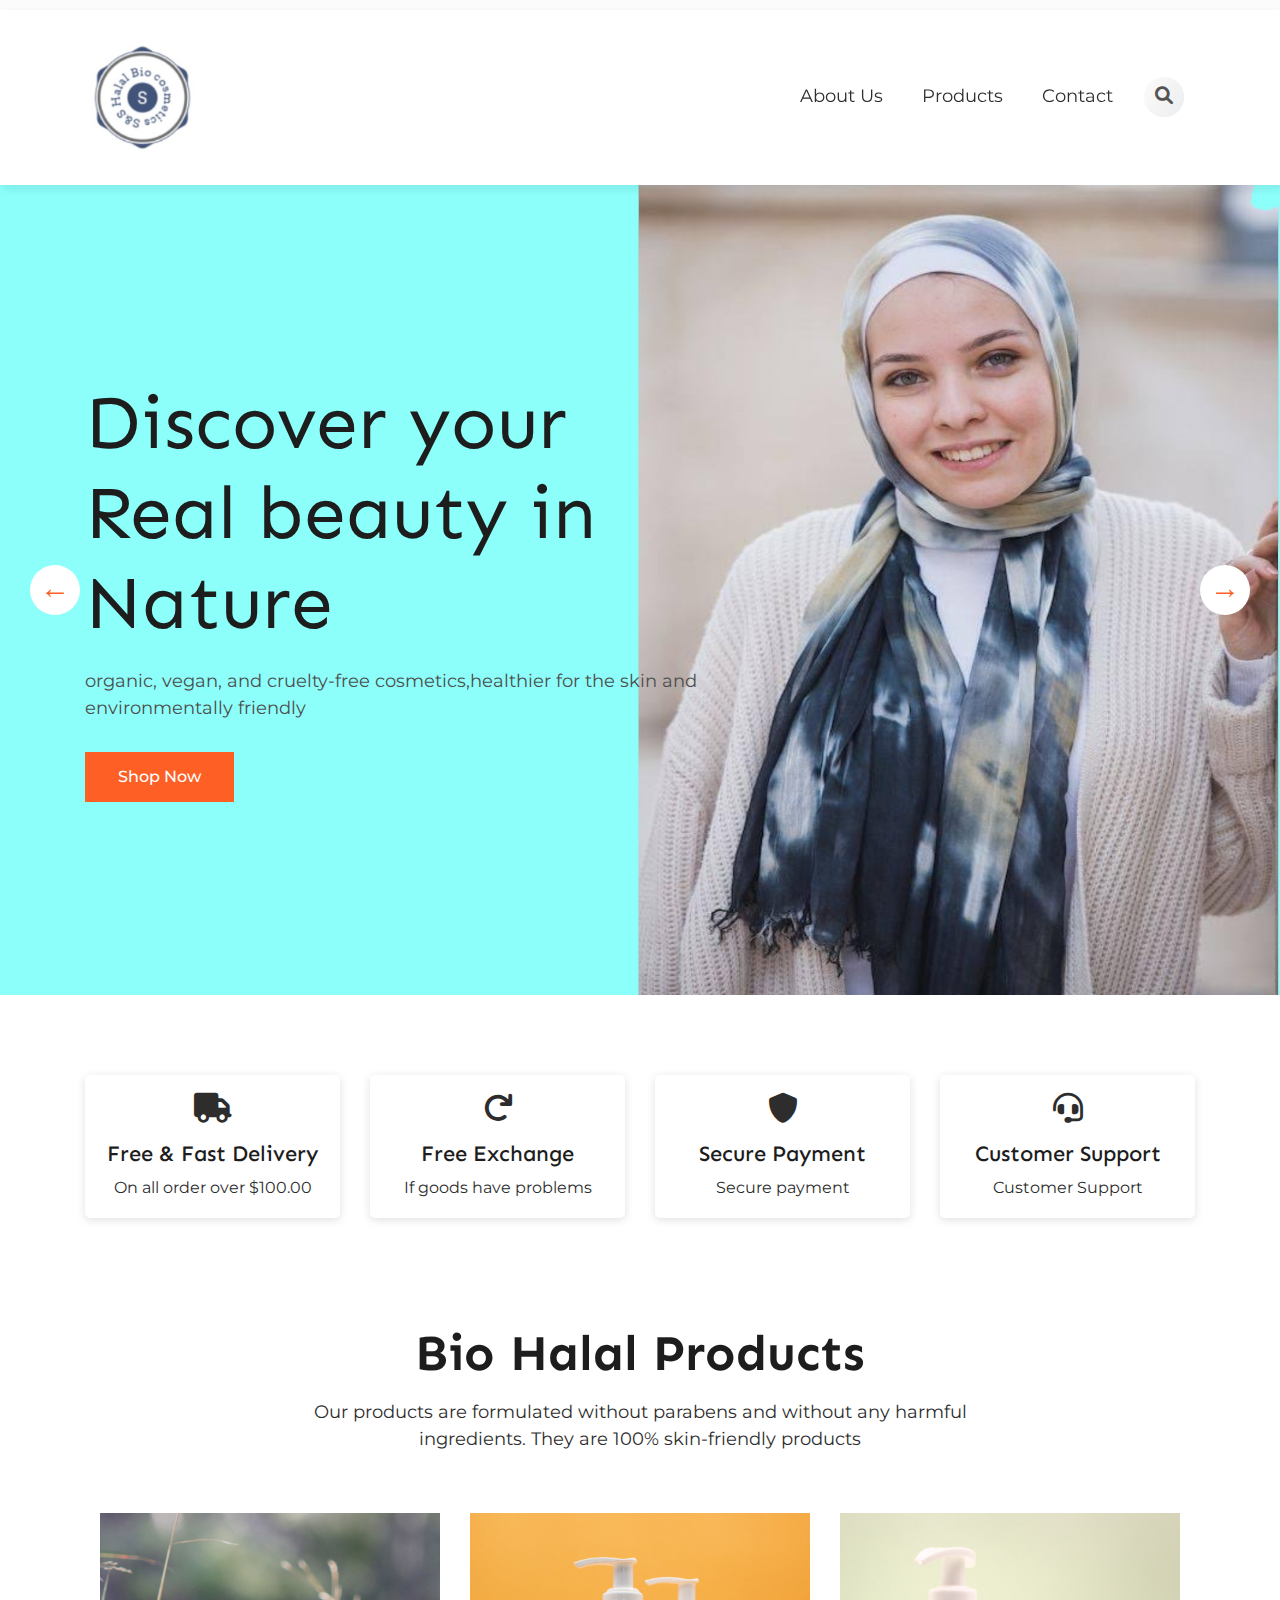
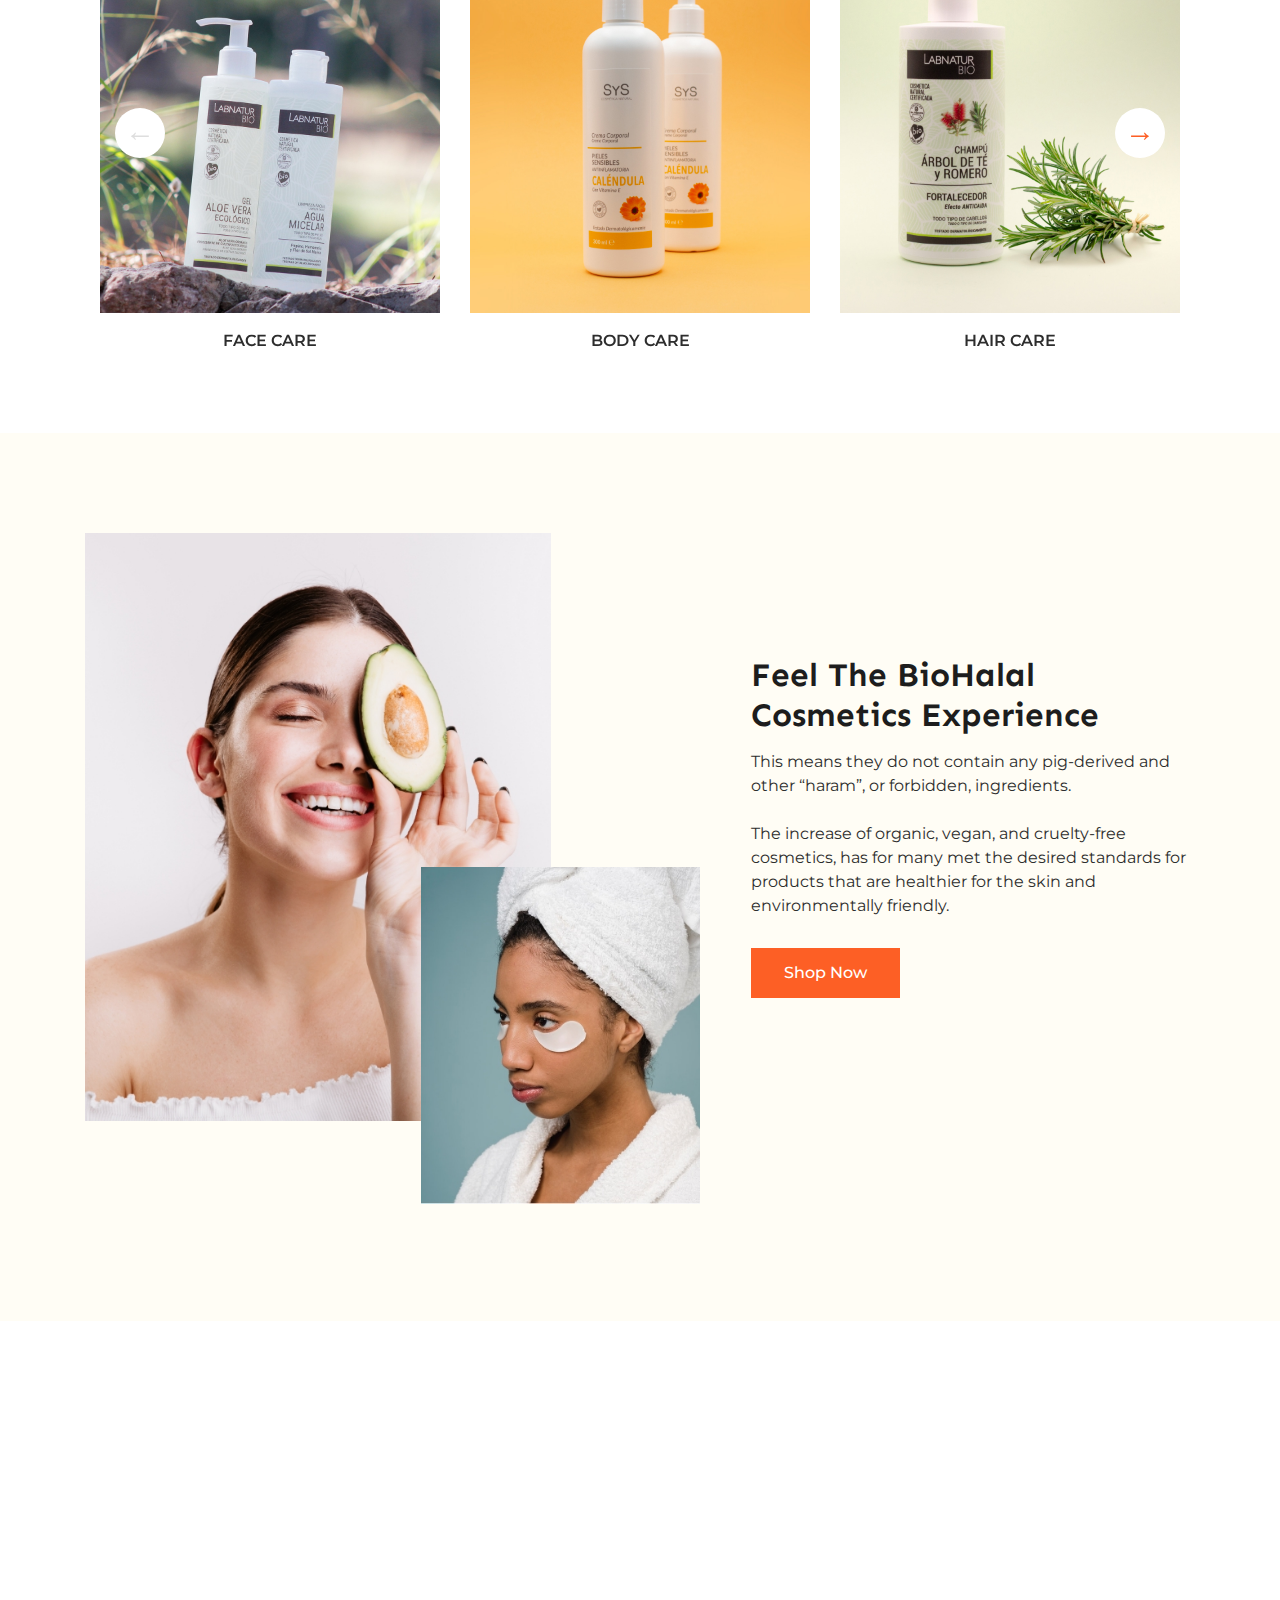
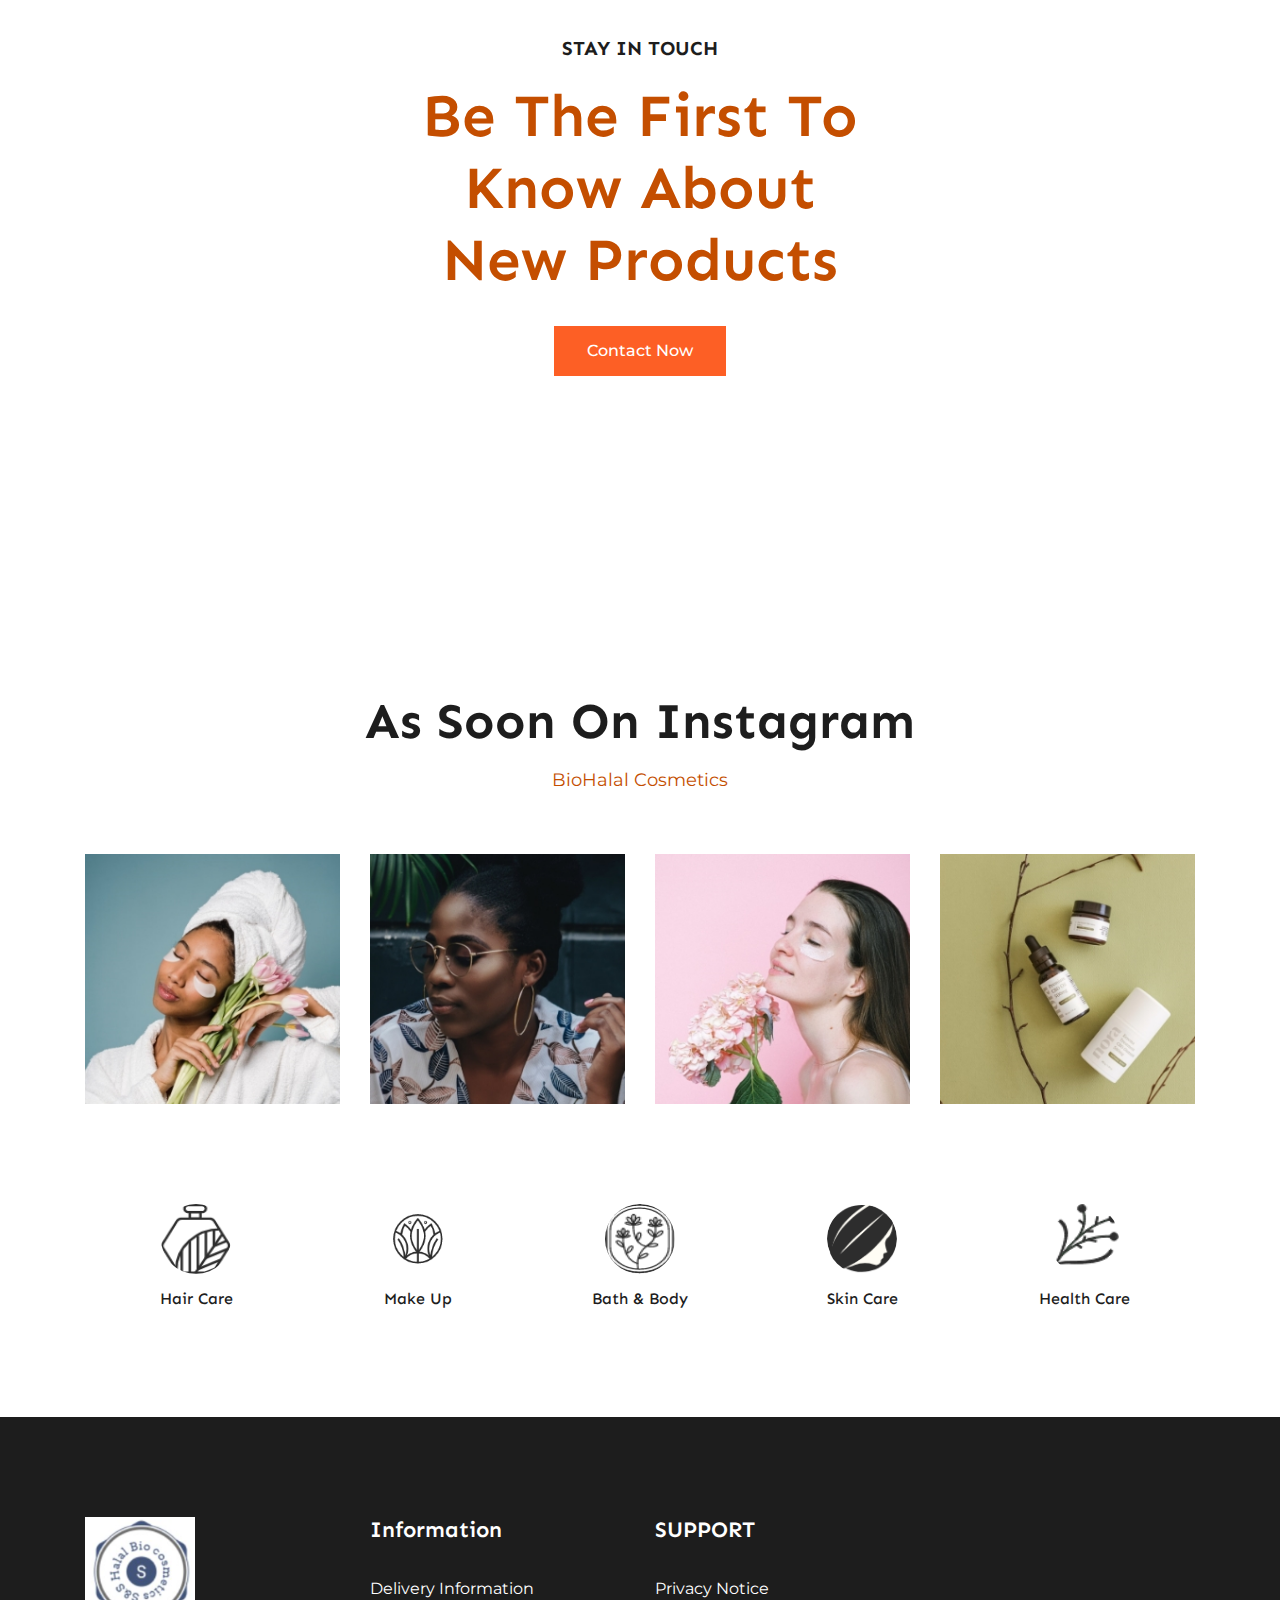
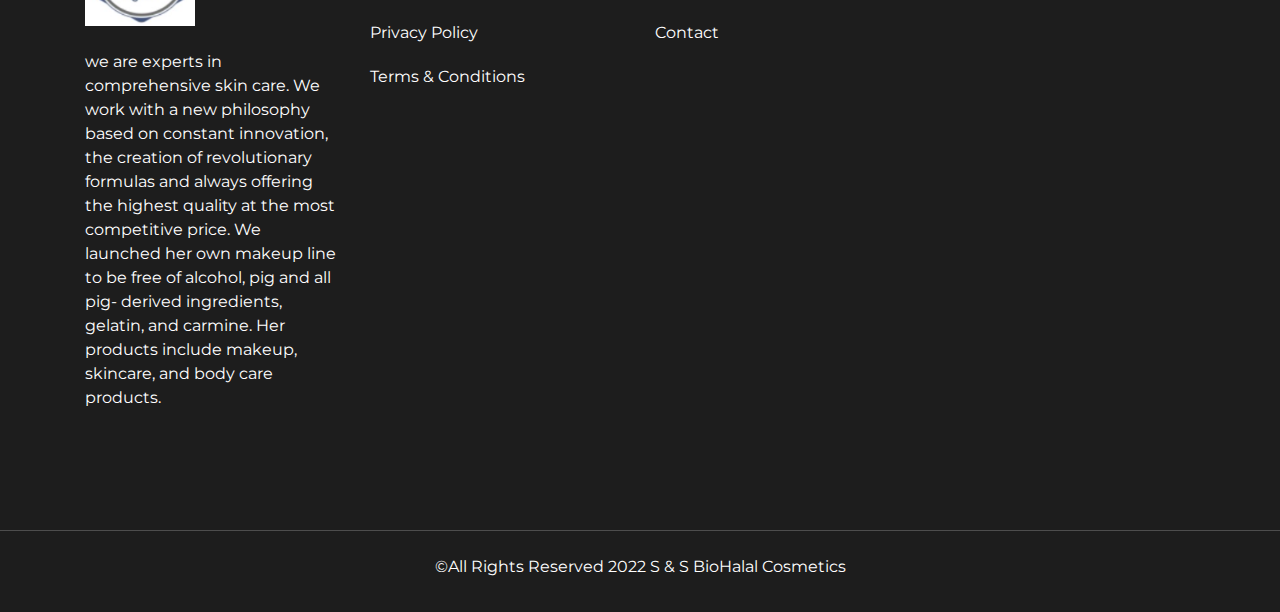
==== commit 08783a20: "Add files via upload" ====
--- a/index.html
+++ b/index.html
@@ -1,13 +1,10 @@
 <!DOCTYPE html>
 <html lang="en">
-
-
-
 <head>
   <meta charset="UTF-8">
   <meta http-equiv="X-UA-Compatible" content="IE=edge">
   <meta name="viewport" content="width=device-width, initial-scale=1.0">
-  <title>Bio Cosmetics | Home</title>
+  <title>Bio Halal Cosmetics | Home</title>
   <!-- Google Font -->
   <link rel="preconnect" href="https://fonts.googleapis.com/">
   <link rel="preconnect" href="https://fonts.gstatic.com/" crossorigin>
@@ -59,7 +56,7 @@
             <a href="index.html" class="header-menu-logo navbar-brand">
               <img src="img/logo.png" alt="BioHalal logo">
             </a>
-            <button class="navbar-toggler" type="button" data-toggle="collapse" data-target="https://forms.gle/9vh7PXT46bDUKeSv6navbarSupportedContent"
+             <button class="navbar-toggler" type="button" data-toggle="collapse" data-target="#navbarSupportedContent"
               aria-controls="navbarSupportedContent" aria-expanded="false" aria-label="Toggle navigation">
               <span class="navbar-toggler-icon"></span>
             </button>
@@ -69,7 +66,7 @@
               <!-- Left nav -->
               <ul class="nav navbar-nav ml-auto hm-collections">
                 
-                <li class="nav-item"><a class="nav-link" href="about.html">About</a></li>
+                <li class="nav-item"><a class="nav-link" href="about.html">About Us</a></li>
                 <li class="nav-item"><a class="nav-link" href="shop.html">Products</a></li>
                    <ul class="dropdown-menu">
                     <li><a class="dropdown-item" href="index.html"></a></li>
@@ -109,11 +106,10 @@
   </header>
   <!-- Header Section End -->
 
-
   <!-- Hero Section Start -->
   <section id="hero" class="hero-1">
     <div class="hero-section-main hero-slider">
-      <div class="hero-box" style="background-image: url('img/hero-img.jpg');">
+      <div class="hero-box" style="background-image: url('img/hero-mg1.jpg');">
         <div class="container">
           <div class="hero-content-wrapper">
             <h1>Discover your <br> Real beauty in <br> Nature</h1>
@@ -124,14 +120,14 @@
           </div>
         </div>
       </div>
-      <div class="hero-box" style="background-image: url('img/hero-img-2.jpg');">
+      <div class="hero-box" style="background-image: url('img/hero-mg2.jpg');">
         <div class="container">
           <div class="hero-content-wrapper">
             <h1>Discover your Real beauty in Nature</h1>
             <p class="hero-cont-bottom">Halal beauty refers to beauty products compliant with Islamic standards. 
 			This means they do not contain any pig-derived and other “haram”, or forbidden, ingredients.</p>
             <div class="hero-btn">
-              <a class="btn btn-custom btn-custom-primary" href="https://docs.google.com/forms/d/e/1FAIpQLScGNXFgKofjJynGFmVYHpTOwdOTHj577TXVViddF7yqrI9S2g/viewform?usp=sf_link">More information</a>
+              <a class="btn btn-custom btn-custom-primary" href="https://forms.gle/9vh7PXT46bDUKeSv6">More information</a>
             </div>
           </div>
         </div>
@@ -145,21 +141,22 @@
 
 </p>
             <div class="hero-btn">
-              <a class="btn btn-custom btn-custom-primary" href="https://docs.google.com/forms/d/e/1FAIpQLScGNXFgKofjJynGFmVYHpTOwdOTHj577TXVViddF7yqrI9S2g/viewform?usp=sf_link">More information</a>
-            </div>
-          </div>
-        </div>
-      </div>
-      <div class="hero-box" style="background-image: url('img/hero-img-4.jpg');">
+              <a class="btn btn-custom btn-custom-primary" href="https://forms.gle/9vh7PXT46bDUKeSv6">More information</a>
+            </div>
+          </div>
+        </div>
+      </div>
+      <div class="hero-box" style="background-image: url('img/hero-mg5.jpg');">
         <div class="container">
           <div class="hero-content-wrapper">
             <h1>Discover your Real beauty in Nature</h1>
             <p class="hero-cont-bottom">The increase of organic, vegan, and cruelty-free cosmetics, 
-			has for many met the desired standards for products that are healthier for the skin and environmentally friendly. While there is an overlap between these ideals and halal cosmetics, halal-certified beauty products offer a guarantee that not only are wholesome ingredients used, but strict manufacturing and production regulations following Islamic law have been adhered to.
+			has for many met the desired standards for products that are healthier for the skin and environmentally friendly.
+			While there is an overlap between these ideals and halal cosmetics, halal-certified beauty products offer a guarantee that not only are wholesome ingredients used, but strict manufacturing and production regulations following Islamic law have been adhered to.
 
 </p>
             <div class="hero-btn">
-              <a class="btn btn-custom btn-custom-primary" href="https://docs.google.com/forms/d/e/1FAIpQLScGNXFgKofjJynGFmVYHpTOwdOTHj577TXVViddF7yqrI9S2g/viewform?usp=sf_link">More information</a>
+              <a class="btn btn-custom btn-custom-primary" href="https://forms.gle/9vh7PXT46bDUKeSv6">More information</a>
             </div>
           </div>
         </div>
@@ -220,70 +217,70 @@
     <div class="product-category-section">
       <!-- Section Top Title -->
       <div class="section-top-box text-center">
-        <h2 class="st-title">Product Category</h2>
-        <p class="st-desc">Lorem ipsum dolor sit amet consectetur adipisicing elit. Iste, maiores asperiores.?</p>
-      </div>
-      <!-- Section Top Title -->
+        <h2 class="st-title">Bio Halal Products</h2>
+        <p class="st-desc">Our products are formulated without parabens and without any harmful ingredients. They are 100% skin-friendly products</p>
+      </div>
+      <!-- Section Top products -->
       <div class="container">
         <div class="prod-cat-wrapper slider-category">
           <div class="single-prod-cat">
             <div class="spb-thumb">
               <a href="shop.html" class="sp-thumbnail-url">
-                <img src="img/cat-1.jpg" alt="">
+                <img src="img/Labnatur Bio Micellar Water.jpg" alt="">
               </a>
             </div>
             <div class="pct-box text-center mt-3">
-              <a href="shop.html" class="pc-title">Fairness Cream</a>
+              <a href="shop.html" class="pc-title">Face Care</a>
             </div>
           </div>
           <div class="single-prod-cat">
             <div class="spb-thumb">
               <a href="shop.html" class="sp-thumbnail-url">
-                <img src="img/cat-2.jpg" alt="">
+                <img src="img/Calendula Body Cream.jpg" alt="">
               </a>
             </div>
             <div class="pct-box text-center mt-3">
-              <a href="shop.html" class="pc-title">Beauty Cream</a>
+              <a href="shop.html" class="pc-title">Body care</a>
             </div>
           </div>
           <div class="single-prod-cat">
             <div class="spb-thumb">
               <a href="shop.html" class="sp-thumbnail-url">
-                <img src="img/cat-3.jpg" alt="">
+                <img src="img/Bio Tea Tree And Rosemary Strengthening Shampoo.jpg" alt="">
               </a>
             </div>
             <div class="pct-box text-center mt-3">
-              <a href="shop.html" class="pc-title">Short | skirts</a>
+              <a href="shop.html" class="pc-title">Hair Care</a>
             </div>
           </div>
           <div class="single-prod-cat">
             <div class="spb-thumb">
               <a href="shop.html" class="sp-thumbnail-url">
-                <img src="img/cat-1.jpg" alt="">
+                <img src="img/Watermelon Lip Balm.jpg" alt="">
               </a>
             </div>
             <div class="pct-box text-center mt-3">
-              <a href="shop.html" class="pc-title">Fairness Cream</a>
+              <a href="shop.html" class="pc-title">Lips Care</a>
             </div>
           </div>
           <div class="single-prod-cat">
             <div class="spb-thumb">
               <a href="shop.html" class="sp-thumbnail-url">
-                <img src="img/cat-2.jpg" alt="">
+                <img src="img/Lavender Natural Soap.jpg" alt="">
               </a>
             </div>
             <div class="pct-box text-center mt-3">
-              <a href="shop.html" class="pc-title">Beauty Cream</a>
+              <a href="shop.html" class="pc-title">Bath and shower</a>
             </div>
           </div>
           <div class="single-prod-cat">
             <div class="spb-thumb">
               <a href="shop.html" class="sp-thumbnail-url">
-                <img src="img/cat-3.jpg" alt="">
+                <img src="img/Natural Pearl Rejuvenating Facial Mask.jpg" alt="">
               </a>
             </div>
             <div class="pct-box text-center mt-3">
-              <a href="shop.html" class="pc-title">Short | skirts</a>
+              <a href="shop.html" class="pc-title">Rejuvenating Facial Mask</a>
             </div>
           </div>
         </div>
@@ -309,12 +306,10 @@
             </div>
           </div>
           <div class="exp-right">
-            <h3 class="exp-title">Feel the Rich Cosmetic Experience</h3>
-            <p>Lorem ipsum dolor sit, amet consectetur adipisicing elit. Molestiae, quae hic. Quisquam ea nesciunt
-              eaque consectetur sapiente facere dignissimos, maiores ab assumenda officia debitis obcaecati?</p>
+            <h3 class="exp-title">Feel the BioHalal Cosmetics Experience</h3>
+            <p>This means they do not contain any pig-derived and other “haram”, or forbidden, ingredients.</p>
             <br>
-            <p>Lorem ipsum dolor sit amet, consectetur adipisicing elit. Provident libero repellendus molestiae saepe?
-              Debitis, odio?</p>
+            <p>The increase of organic, vegan, and cruelty-free cosmetics, has for many met the desired standards for products that are healthier for the skin and environmentally friendly.</p>
 
             <a class="btn btn-custom btn-custom-primary" href="shop.html">Shop Now</a>
           </div>
@@ -323,301 +318,19 @@
     </div>
   </section>
   <!-- Experience Section End -->
-
-  <!-- New Product Section Start -->
-  <section id="newProduct">
-    <div class="new-product-section">
-      <!-- Section Top Title -->
-
-      <div class="container">
-        <div class="section-top-box stp-left">
-          <h2 class="st-title">New Product</h2>
-          <p class="st-desc">Browse the collection of our product</p>
-        </div>
-        <div class="product-cat-wrapper prod-slider">
-          <div class="col-lg-4 col-md-6 mb-5">
-            <div class="single-product">
-              <div class="sp-box">
-                <div class="spb-thumb">
-                  <a href="shop-inner.html" class="sp-thumbnail-url">
-                    <img src="img/product-1.jpg" alt="">
-                  </a>
-
-                  <div class="single-prod-icon">
-                    <ul class="prod-icon-collection flex-all">
-                      <li> <a href="https://forms.gle/9vh7PXT46bDUKeSv6" class="addtowishlist">
-                          <p class="addToCart"><i class="fas fa-shopping-bag sp-icon"></i></p>
-                        </a></li>
-                      <li><a href="https://forms.gle/9vh7PXT46bDUKeSv6" class="addtowishlist">
-                          <p class="wishlist"><i class="far fa-heart sp-icon"></i></p>
-                        </a></li>
-                      <li><a href="shop-inner.html">
-                          <p class="eye"><i class="fas fa-eye sp-icon"></i></p>
-                        </a></li>
-                    </ul>
-                  </div>
-                  <button class="btn btn-block add-to-cart"><span><i class="fas fa-shopping-bag"></i></span>add to
-                    cart</button>
-                </div>
-
-                <div class="single-prod-bottom text-center mt-3">
-                  <a href="shop-inner.html" class="product-title">Fairness cream</a>
-                  <div class="product-ratings">
-                    <ul class="ratings-collection flex-all">
-                      <li>
-                        <p><i class="fas fa-star"></i></p>
-                      </li>
-                      <li>
-                        <p><i class="fas fa-star"></i></p>
-                      </li>
-                      <li>
-                        <p><i class="fas fa-star"></i></p>
-                      </li>
-                      <li>
-                        <p><i class="fas fa-star"></i></p>
-                      </li>
-                      <li>
-                        <p><i class="fas fa-star"></i></p>
-                      </li>
-                    </ul>
-                  </div>
-                  <div class="product-price">
-                    <p class="regular-price">$70.00</p>
-                  </div>
-                </div>
-              </div>
-            </div>
-          </div>
-          <div class="col-lg-4 col-md-6 mb-5">
-            <div class="single-product">
-              <div class="sp-box">
-                <div class="spb-thumb">
-                  <a href="shop-inner.html" class="sp-thumbnail-url">
-                    <img src="img/product-2.jpg" alt="">
-                  </a>
-
-                  <div class="single-prod-icon">
-                    <ul class="prod-icon-collection flex-all">
-                      <li> <a href="https://forms.gle/9vh7PXT46bDUKeSv6" class="addtowishlist">
-                          <p class="addToCart"><i class="fas fa-shopping-bag sp-icon"></i></p>
-                        </a></li>
-                      <li><a href="https://forms.gle/9vh7PXT46bDUKeSv6" class="addtowishlist">
-                          <p class="wishlist"><i class="far fa-heart sp-icon"></i></p>
-                        </a></li>
-                      <li><a href="shop-inner.html">
-                          <p class="eye"><i class="fas fa-eye sp-icon"></i></p>
-                        </a></li>
-                    </ul>
-                  </div>
-                  <button class="btn btn-block add-to-cart"><span><i class="fas fa-shopping-bag"></i></span>add to
-                    cart</button>
-                </div>
-
-                <div class="single-prod-bottom text-center mt-3">
-                  <a href="shop-inner.html" class="product-title">Green Tea</a>
-                  <div class="product-ratings">
-                    <ul class="ratings-collection flex-all">
-                      <li>
-                        <p><i class="fas fa-star"></i></p>
-                      </li>
-                      <li>
-                        <p><i class="fas fa-star"></i></p>
-                      </li>
-                      <li>
-                        <p><i class="fas fa-star"></i></p>
-                      </li>
-                      <li>
-                        <p><i class="fas fa-star"></i></p>
-                      </li>
-                      <li>
-                        <p><i class="fas fa-star"></i></p>
-                      </li>
-                    </ul>
-                  </div>
-                  <div class="product-price">
-                    <p class="regular-price">$120.00</p>
-                  </div>
-                </div>
-              </div>
-            </div>
-          </div>
-          <div class="col-lg-4 col-md-6 mb-5">
-            <div class="single-product">
-              <div class="sp-box">
-                <div class="spb-thumb">
-                  <a href="shop-inner.html" class="sp-thumbnail-url">
-                    <img src="img/product-3.jpg" alt="">
-                  </a>
-
-                  <div class="single-prod-icon">
-                    <ul class="prod-icon-collection flex-all">
-                      <li> <a href="https://forms.gle/9vh7PXT46bDUKeSv6" class="addtowishlist">
-                          <p class="addToCart"><i class="fas fa-shopping-bag sp-icon"></i></p>
-                        </a></li>
-                      <li><a href="https://forms.gle/9vh7PXT46bDUKeSv6" class="addtowishlist">
-                          <p class="wishlist"><i class="far fa-heart sp-icon"></i></p>
-                        </a></li>
-                      <li><a href="shop-inner.html">
-                          <p class="eye"><i class="fas fa-eye sp-icon"></i></p>
-                        </a></li>
-                    </ul>
-                  </div>
-                  <button class="btn btn-block add-to-cart"><span><i class="fas fa-shopping-bag"></i></span>add to
-                    cart</button>
-                </div>
-
-                <div class="single-prod-bottom text-center mt-3">
-                  <a href="shop-inner.html" class="product-title">Peripharal Ink</a>
-                  <div class="product-ratings">
-                    <ul class="ratings-collection flex-all">
-                      <li>
-                        <p><i class="fas fa-star"></i></p>
-                      </li>
-                      <li>
-                        <p><i class="fas fa-star"></i></p>
-                      </li>
-                      <li>
-                        <p><i class="fas fa-star"></i></p>
-                      </li>
-                      <li>
-                        <p><i class="fas fa-star"></i></p>
-                      </li>
-                      <li>
-                        <p><i class="fas fa-star"></i></p>
-                      </li>
-                    </ul>
-                  </div>
-                  <div class="product-price">
-                    <p class="regular-price">$90.00</p>
-                  </div>
-                </div>
-              </div>
-            </div>
-          </div>
-          <div class="col-lg-4 col-md-6 mb-5">
-            <div class="single-product">
-              <div class="sp-box">
-                <div class="spb-thumb">
-                  <a href="shop-inner.html" class="sp-thumbnail-url">
-                    <img src="img/product-1.jpg" alt="">
-                  </a>
-
-                  <div class="single-prod-icon">
-                    <ul class="prod-icon-collection flex-all">
-                      <li> <a href="https://forms.gle/9vh7PXT46bDUKeSv6" class="addtowishlist">
-                          <p class="addToCart"><i class="fas fa-shopping-bag sp-icon"></i></p>
-                        </a></li>
-                      <li><a href="https://forms.gle/9vh7PXT46bDUKeSv6" class="addtowishlist">
-                          <p class="wishlist"><i class="far fa-heart sp-icon"></i></p>
-                        </a></li>
-                      <li><a href="shop-inner.html">
-                          <p class="eye"><i class="fas fa-eye sp-icon"></i></p>
-                        </a></li>
-                    </ul>
-                  </div>
-                  <button class="btn btn-block add-to-cart"><span><i class="fas fa-shopping-bag"></i></span>add to
-                    cart</button>
-                </div>
-
-                <div class="single-prod-bottom text-center mt-3">
-                  <a href="shop-inner.html" class="product-title">Peripharal Ink</a>
-                  <div class="product-ratings">
-                    <ul class="ratings-collection flex-all">
-                      <li>
-                        <p><i class="fas fa-star"></i></p>
-                      </li>
-                      <li>
-                        <p><i class="fas fa-star"></i></p>
-                      </li>
-                      <li>
-                        <p><i class="fas fa-star"></i></p>
-                      </li>
-                      <li>
-                        <p><i class="fas fa-star"></i></p>
-                      </li>
-                      <li>
-                        <p><i class="fas fa-star"></i></p>
-                      </li>
-                    </ul>
-                  </div>
-                  <div class="product-price">
-                    <p class="regular-price">$90.00</p>
-                  </div>
-                </div>
-              </div>
-            </div>
-          </div>
-          <div class="col-lg-4 col-md-6 mb-5">
-            <div class="single-product">
-              <div class="sp-box">
-                <div class="spb-thumb">
-                  <a href="shop-inner.html" class="sp-thumbnail-url">
-                    <img src="img/product-2.jpg" alt="">
-                  </a>
-
-                  <div class="single-prod-icon">
-                    <ul class="prod-icon-collection flex-all">
-                      <li> <a href="https://forms.gle/9vh7PXT46bDUKeSv6" class="addtowishlist">
-                          <p class="addToCart"><i class="fas fa-shopping-bag sp-icon"></i></p>
-                        </a></li>
-                      <li><a href="https://forms.gle/9vh7PXT46bDUKeSv6" class="addtowishlist">
-                          <p class="wishlist"><i class="far fa-heart sp-icon"></i></p>
-                        </a></li>
-                      <li><a href="shop-inner.html">
-                          <p class="eye"><i class="fas fa-eye sp-icon"></i></p>
-                        </a></li>
-                    </ul>
-                  </div>
-                  <button class="btn btn-block add-to-cart"><span><i class="fas fa-shopping-bag"></i></span>add to
-                    cart</button>
-                </div>
-
-                <div class="single-prod-bottom text-center mt-3">
-                  <a href="shop-inner.html" class="product-title">Peripharal Ink</a>
-                  <div class="product-ratings">
-                    <ul class="ratings-collection flex-all">
-                      <li>
-                        <p><i class="fas fa-star"></i></p>
-                      </li>
-                      <li>
-                        <p><i class="fas fa-star"></i></p>
-                      </li>
-                      <li>
-                        <p><i class="fas fa-star"></i></p>
-                      </li>
-                      <li>
-                        <p><i class="fas fa-star"></i></p>
-                      </li>
-                      <li>
-                        <p><i class="fas fa-star"></i></p>
-                      </li>
-                    </ul>
-                  </div>
-                  <div class="product-price">
-                    <p class="regular-price">$90.00</p>
-                  </div>
-                </div>
-              </div>
-            </div>
-          </div>
-        </div>
-      </div>
-    </div>
-  </section>
-  <!-- New Product Section End -->
 
   <!-- Trending Section Start -->
   <section id="trending" class="section">
     <div class="trending-section" style="background-image: url('img/trending-bg.jpg');">
       <div class="trending-content-wrapper text-center">
         <div class="tr-top">
-          <h5>get the best in</h5>
+          <h5>stay in touch</h5>
         </div>
         <div class="trending-content text-center">
-          <h1 class="tr-title">Get 70% off in this summer</h1>
+          <h1 class="tr-title">be the first to know about new products</h1>
         </div>
         <div class="tr-btn">
-          <a class="btn btn-custom btn-custom-primary" href="shop.html">Shop Now</a>
+          <a class="btn btn-custom btn-custom-primary" href="https://forms.gle/9vh7PXT46bDUKeSv6">Contact Now</a>
         </div>
       </div>
     </div>
@@ -625,348 +338,11 @@
 
   <!-- Trending Section End -->
 
-  <!-- Latest Product Section Start -->
-  <section id="latest-product" class="pb-80">
-    <div class="latest-product-section">
-      <div class="container">
-        <!-- Section Top Title -->
-        <div class="section-top-box text-center">
-          <h2 class="st-title">Latest Product</h2>
-          <p class="st-desc">Lorem ipsum dolor sit amet consectetur adipisicing elit. Iste, maiores asperiores.?</p>
-        </div>
-        <!-- Section Top Title -->
-        <div class="row">
-          <div class="col-lg-4 col-md-6 mb-5">
-            <div class="single-product">
-              <div class="sp-box">
-                <div class="spb-thumb">
-                  <a href="shop-inner.html" class="sp-thumbnail-url">
-                    <img src="img/product-4.jpg" alt="">
-                  </a>
-
-                  <div class="single-prod-icon">
-                    <ul class="prod-icon-collection flex-all">
-                      <li> <a href="https://forms.gle/9vh7PXT46bDUKeSv6" class="addtowishlist">
-                          <p class="addToCart"><i class="fas fa-shopping-bag sp-icon"></i></p>
-                        </a></li>
-                      <li><a href="https://forms.gle/9vh7PXT46bDUKeSv6" class="addtowishlist">
-                          <p class="wishlist"><i class="far fa-heart sp-icon"></i></p>
-                        </a></li>
-                      <li><a href="shop-inner.html">
-                          <p class="eye"><i class="fas fa-eye sp-icon"></i></p>
-                        </a></li>
-                    </ul>
-                  </div>
-                  <button class="btn btn-block add-to-cart"><span><i class="fas fa-shopping-bag"></i></span>add to
-                    cart</button>
-                </div>
-
-                <div class="single-prod-bottom text-center mt-3">
-                  <a href="shop-inner.html" class="product-title">Skin Silver Serum</a>
-                  <div class="product-ratings">
-                    <ul class="ratings-collection flex-all">
-                      <li>
-                        <p><i class="fas fa-star"></i></p>
-                      </li>
-                      <li>
-                        <p><i class="fas fa-star"></i></p>
-                      </li>
-                      <li>
-                        <p><i class="fas fa-star"></i></p>
-                      </li>
-                      <li>
-                        <p><i class="fas fa-star"></i></p>
-                      </li>
-                      <li>
-                        <p><i class="fas fa-star"></i></p>
-                      </li>
-                    </ul>
-                  </div>
-                  <div class="product-price">
-                    <p class="regular-price">$70.00</p>
-                  </div>
-                </div>
-              </div>
-            </div>
-          </div>
-          <div class="col-lg-4 col-md-6 mb-5">
-            <div class="single-product">
-              <div class="sp-box">
-                <div class="spb-thumb">
-                  <a href="shop-inner.html" class="sp-thumbnail-url">
-                    <img src="img/product-5.jpg" alt="">
-                  </a>
-
-                  <div class="single-prod-icon">
-                    <ul class="prod-icon-collection flex-all">
-                      <li> <a href="https://forms.gle/9vh7PXT46bDUKeSv6" class="addtowishlist">
-                          <p class="addToCart"><i class="fas fa-shopping-bag sp-icon"></i></p>
-                        </a></li>
-                      <li><a href="https://forms.gle/9vh7PXT46bDUKeSv6" class="addtowishlist">
-                          <p class="wishlist"><i class="far fa-heart sp-icon"></i></p>
-                        </a></li>
-                      <li><a href="shop-inner.html">
-                          <p class="eye"><i class="fas fa-eye sp-icon"></i></p>
-                        </a></li>
-                    </ul>
-                  </div>
-                  <button class="btn btn-block add-to-cart"><span><i class="fas fa-shopping-bag"></i></span>add to
-                    cart</button>
-                </div>
-
-                <div class="single-prod-bottom text-center mt-3">
-                  <a href="shop-inner.html" class="product-title">Night Serum</a>
-                  <div class="product-ratings">
-                    <ul class="ratings-collection flex-all">
-                      <li>
-                        <p><i class="fas fa-star"></i></p>
-                      </li>
-                      <li>
-                        <p><i class="fas fa-star"></i></p>
-                      </li>
-                      <li>
-                        <p><i class="fas fa-star"></i></p>
-                      </li>
-                      <li>
-                        <p><i class="fas fa-star"></i></p>
-                      </li>
-                      <li>
-                        <p><i class="fas fa-star"></i></p>
-                      </li>
-                    </ul>
-                  </div>
-                  <div class="product-price">
-                    <p class="regular-price">$70.00</p>
-                  </div>
-                </div>
-              </div>
-            </div>
-          </div>
-          <div class="col-lg-4 col-md-6 mb-5">
-            <div class="single-product">
-              <div class="sp-box">
-                <div class="spb-thumb">
-                  <a href="shop-inner.html" class="sp-thumbnail-url">
-                    <img src="img/product-6.jpg" alt="">
-                  </a>
-
-                  <div class="single-prod-icon">
-                    <ul class="prod-icon-collection flex-all">
-                      <li> <a href="https://forms.gle/9vh7PXT46bDUKeSv6" class="addtowishlist">
-                          <p class="addToCart"><i class="fas fa-shopping-bag sp-icon"></i></p>
-                        </a></li>
-                      <li><a href="https://forms.gle/9vh7PXT46bDUKeSv6" class="addtowishlist">
-                          <p class="wishlist"><i class="far fa-heart sp-icon"></i></p>
-                        </a></li>
-                      <li><a href="shop-inner.html">
-                          <p class="eye"><i class="fas fa-eye sp-icon"></i></p>
-                        </a></li>
-                    </ul>
-                  </div>
-                  <button class="btn btn-block add-to-cart"><span><i class="fas fa-shopping-bag"></i></span>add to
-                    cart</button>
-                </div>
-
-                <div class="single-prod-bottom text-center mt-3">
-                  <a href="shop-inner.html" class="product-title">Cream Oil</a>
-                  <div class="product-ratings">
-                    <ul class="ratings-collection flex-all">
-                      <li>
-                        <p><i class="fas fa-star"></i></p>
-                      </li>
-                      <li>
-                        <p><i class="fas fa-star"></i></p>
-                      </li>
-                      <li>
-                        <p><i class="fas fa-star"></i></p>
-                      </li>
-                      <li>
-                        <p><i class="fas fa-star"></i></p>
-                      </li>
-                      <li>
-                        <p><i class="fas fa-star"></i></p>
-                      </li>
-                    </ul>
-                  </div>
-                  <div class="product-price">
-                    <p class="regular-price">$70.00</p>
-                  </div>
-                </div>
-              </div>
-            </div>
-          </div>
-          <div class="col-lg-4 col-md-6 mb-5">
-            <div class="single-product">
-              <div class="sp-box">
-                <div class="spb-thumb">
-                  <a href="shop-inner.html" class="sp-thumbnail-url">
-                    <img src="img/product-7.jpg" alt="">
-                  </a>
-
-                  <div class="single-prod-icon">
-                    <ul class="prod-icon-collection flex-all">
-                      <li> <a href="https://forms.gle/9vh7PXT46bDUKeSv6" class="addtowishlist">
-                          <p class="addToCart"><i class="fas fa-shopping-bag sp-icon"></i></p>
-                        </a></li>
-                      <li><a href="https://forms.gle/9vh7PXT46bDUKeSv6" class="addtowishlist">
-                          <p class="wishlist"><i class="far fa-heart sp-icon"></i></p>
-                        </a></li>
-                      <li><a href="shop-inner.html">
-                          <p class="eye"><i class="fas fa-eye sp-icon"></i></p>
-                        </a></li>
-                    </ul>
-                  </div>
-                  <button class="btn btn-block add-to-cart"><span><i class="fas fa-shopping-bag"></i></span>add to
-                    cart</button>
-                </div>
-
-                <div class="single-prod-bottom text-center mt-3">
-                  <a href="shop-inner.html" class="product-title">Skin Cleaner</a>
-                  <div class="product-ratings">
-                    <ul class="ratings-collection flex-all">
-                      <li>
-                        <p><i class="fas fa-star"></i></p>
-                      </li>
-                      <li>
-                        <p><i class="fas fa-star"></i></p>
-                      </li>
-                      <li>
-                        <p><i class="fas fa-star"></i></p>
-                      </li>
-                      <li>
-                        <p><i class="fas fa-star"></i></p>
-                      </li>
-                      <li>
-                        <p><i class="fas fa-star"></i></p>
-                      </li>
-                    </ul>
-                  </div>
-                  <div class="product-price">
-                    <p class="regular-price">$70.00</p>
-                  </div>
-                </div>
-              </div>
-            </div>
-          </div>
-          <div class="col-lg-4 col-md-6 mb-5">
-            <div class="single-product">
-              <div class="sp-box">
-                <div class="spb-thumb">
-                  <a href="shop-inner.html" class="sp-thumbnail-url">
-                    <img src="img/product-8.jpg" alt="">
-                  </a>
-
-                  <div class="single-prod-icon">
-                    <ul class="prod-icon-collection flex-all">
-                      <li> <a href="https://forms.gle/9vh7PXT46bDUKeSv6" class="addtowishlist">
-                          <p class="addToCart"><i class="fas fa-shopping-bag sp-icon"></i></p>
-                        </a></li>
-                      <li><a href="https://forms.gle/9vh7PXT46bDUKeSv6" class="addtowishlist">
-                          <p class="wishlist"><i class="far fa-heart sp-icon"></i></p>
-                        </a></li>
-                      <li><a href="shop-inner.html">
-                          <p class="eye"><i class="fas fa-eye sp-icon"></i></p>
-                        </a></li>
-                    </ul>
-                  </div>
-                  <button class="btn btn-block add-to-cart"><span><i class="fas fa-shopping-bag"></i></span>add to
-                    cart</button>
-                </div>
-
-                <div class="single-prod-bottom text-center mt-3">
-                  <a href="shop-inner.html" class="product-title">Skin Mask</a>
-                  <div class="product-ratings">
-                    <ul class="ratings-collection flex-all">
-                      <li>
-                        <p><i class="fas fa-star"></i></p>
-                      </li>
-                      <li>
-                        <p><i class="fas fa-star"></i></p>
-                      </li>
-                      <li>
-                        <p><i class="fas fa-star"></i></p>
-                      </li>
-                      <li>
-                        <p><i class="fas fa-star"></i></p>
-                      </li>
-                      <li>
-                        <p><i class="fas fa-star"></i></p>
-                      </li>
-                    </ul>
-                  </div>
-                  <div class="product-price">
-                    <p class="regular-price">$70.00</p>
-                  </div>
-                </div>
-              </div>
-            </div>
-          </div>
-          <div class="col-lg-4 col-md-6 mb-5">
-            <div class="single-product">
-              <div class="sp-box">
-                <div class="spb-thumb">
-                  <a href="shop-inner.html" class="sp-thumbnail-url">
-                    <img src="img/product-9.jpg" alt="">
-                  </a>
-
-                  <div class="single-prod-icon">
-                    <ul class="prod-icon-collection flex-all">
-                      <li> <a href="https://forms.gle/9vh7PXT46bDUKeSv6" class="addtowishlist">
-                          <p class="addToCart"><i class="fas fa-shopping-bag sp-icon"></i></p>
-                        </a></li>
-                      <li><a href="https://forms.gle/9vh7PXT46bDUKeSv6" class="addtowishlist">
-                          <p class="wishlist"><i class="far fa-heart sp-icon"></i></p>
-                        </a></li>
-                      <li><a href="shop-inner.html">
-                          <p class="eye"><i class="fas fa-eye sp-icon"></i></p>
-                        </a></li>
-                    </ul>
-                  </div>
-                  <button class="btn btn-block add-to-cart"><span><i class="fas fa-shopping-bag"></i></span>add to
-                    cart</button>
-                </div>
-
-                <div class="single-prod-bottom text-center mt-3">
-                  <a href="shop-inner.html" class="product-title">Skin Care</a>
-                  <div class="product-ratings">
-                    <ul class="ratings-collection flex-all">
-                      <li>
-                        <p><i class="fas fa-star"></i></p>
-                      </li>
-                      <li>
-                        <p><i class="fas fa-star"></i></p>
-                      </li>
-                      <li>
-                        <p><i class="fas fa-star"></i></p>
-                      </li>
-                      <li>
-                        <p><i class="fas fa-star"></i></p>
-                      </li>
-                      <li>
-                        <p><i class="fas fa-star"></i></p>
-                      </li>
-                    </ul>
-                  </div>
-                  <div class="product-price">
-                    <p class="regular-price">$70.00</p>
-                  </div>
-                </div>
-              </div>
-            </div>
-          </div>
-        </div>
-      </div>
-    </div>
-  </section>
-  <!-- Latest Product Section End -->
-
-
-  
   <!-- Istagram Section Start -->
   <section id="instagram" class="section">
     <div class="instagram-section">
       <div class="section-top-box text-center">
-        <h2 class="st-title">As Seen On Instagram</h2>
+        <h2 class="st-title">As Soon On Instagram </h2>
         <p class="st-desc insta-top-text">BioHalal Cosmetics</p>
       </div>
 
@@ -1013,23 +389,23 @@
         <div class="membership-wrapper flex-all text-center">
           <div class="single-member">
             <img src="img/member-1.png" alt="" class="single-member-logo">
-            <h6 class="single-member-title">Kemisty</h6>
+            <h6 class="single-member-title">Hair Care</h6>
           </div>
           <div class="single-member">
             <img src="img/member-2.png" alt="" class="single-member-logo">
-            <h6 class="single-member-title">Natur All</h6>
+            <h6 class="single-member-title">Make Up</h6>
           </div>
           <div class="single-member">
             <img src="img/member-3.png" alt="" class="single-member-logo">
-            <h6 class="single-member-title">Cosmetix</h6>
+            <h6 class="single-member-title">Bath & Body</h6>
           </div>
           <div class="single-member">
             <img src="img/member-4.png" alt="" class="single-member-logo">
-            <h6 class="single-member-title">Skinist</h6>
+            <h6 class="single-member-title">Skin Care</h6>
           </div>
           <div class="single-member">
             <img src="img/member-5.png" alt="" class="single-member-logo">
-            <h6 class="single-member-title">Organist</h6>
+            <h6 class="single-member-title">Health Care</h6>
           </div>
         </div>
       </div>
@@ -1047,7 +423,7 @@
           <div class="row mb-5">
             <div class="col-lg-3 col-md-6 mb-5">
               <div class="mb-4">
-                <a href="index.html"><img class="main-logo" src="img/footer-logo.png" alt=""></a>
+                <a href="index.html"><img class="main-logo" src="img/logo.png" alt=""></a>
               </div>
               <p class="footer-desc mb-4">we are experts in comprehensive skin care. We work with a new philosophy based on constant innovation, the creation of revolutionary formulas and always offering the highest quality at the most competitive price.
 			  We launched her own makeup line to be free of alcohol, 
@@ -1060,8 +436,7 @@
                 <li><a href="https://forms.gle/9vh7PXT46bDUKeSv6">Delivery Information</a></li>
                 <li><a href="https://forms.gle/9vh7PXT46bDUKeSv6">Privacy Policy</a></li>
                 <li><a href="https://forms.gle/9vh7PXT46bDUKeSv6">Terms & Conditions</a></li>
-                <li><a href="https://forms.gle/9vh7PXT46bDUKeSv6">Returns</a></li>
-                <li><a href="https://forms.gle/9vh7PXT46bDUKeSv6">Help</a></li>
+                
               </ul>
             </div>
             <div class="col-lg-3 col-md-6 mb-5 ">
@@ -1193,7 +568,4 @@
   <!-- Main Script -->
   <script src="js/main.js"></script>
 </body>
-
-
-
 </html>